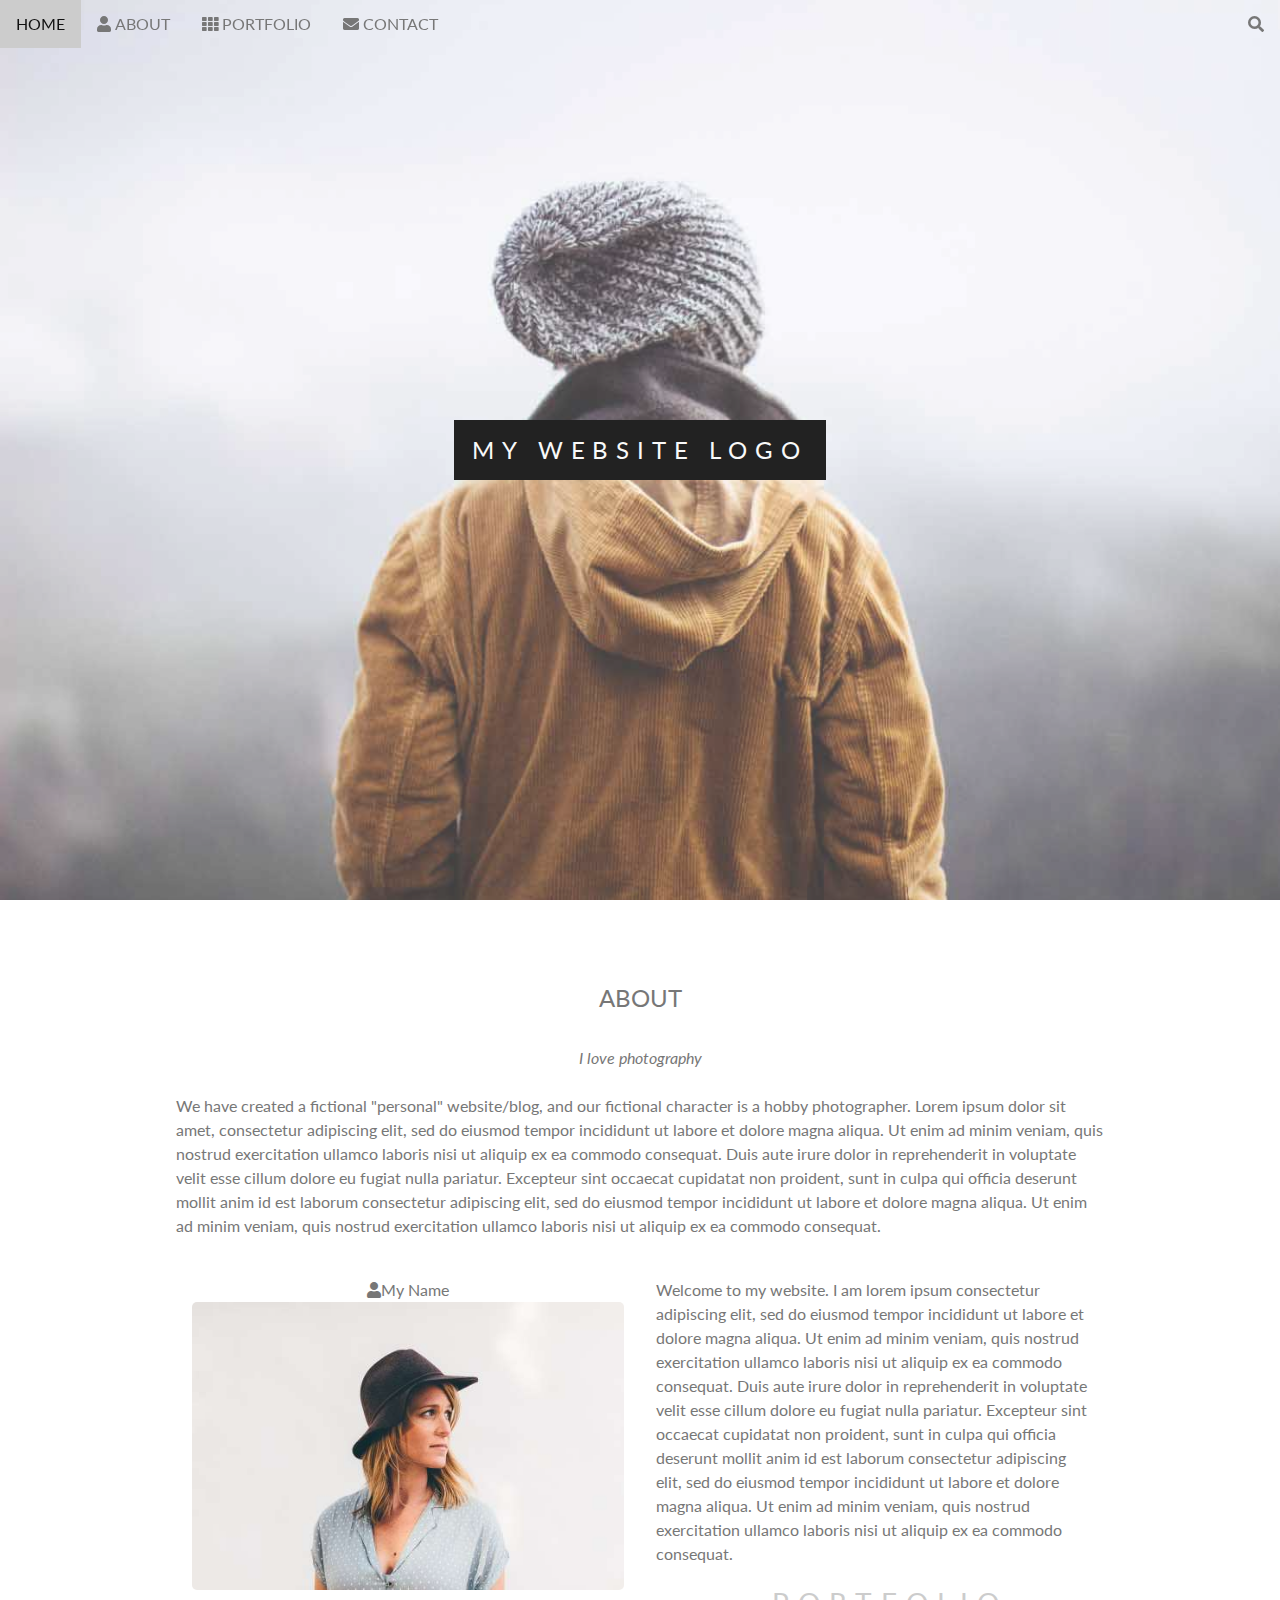
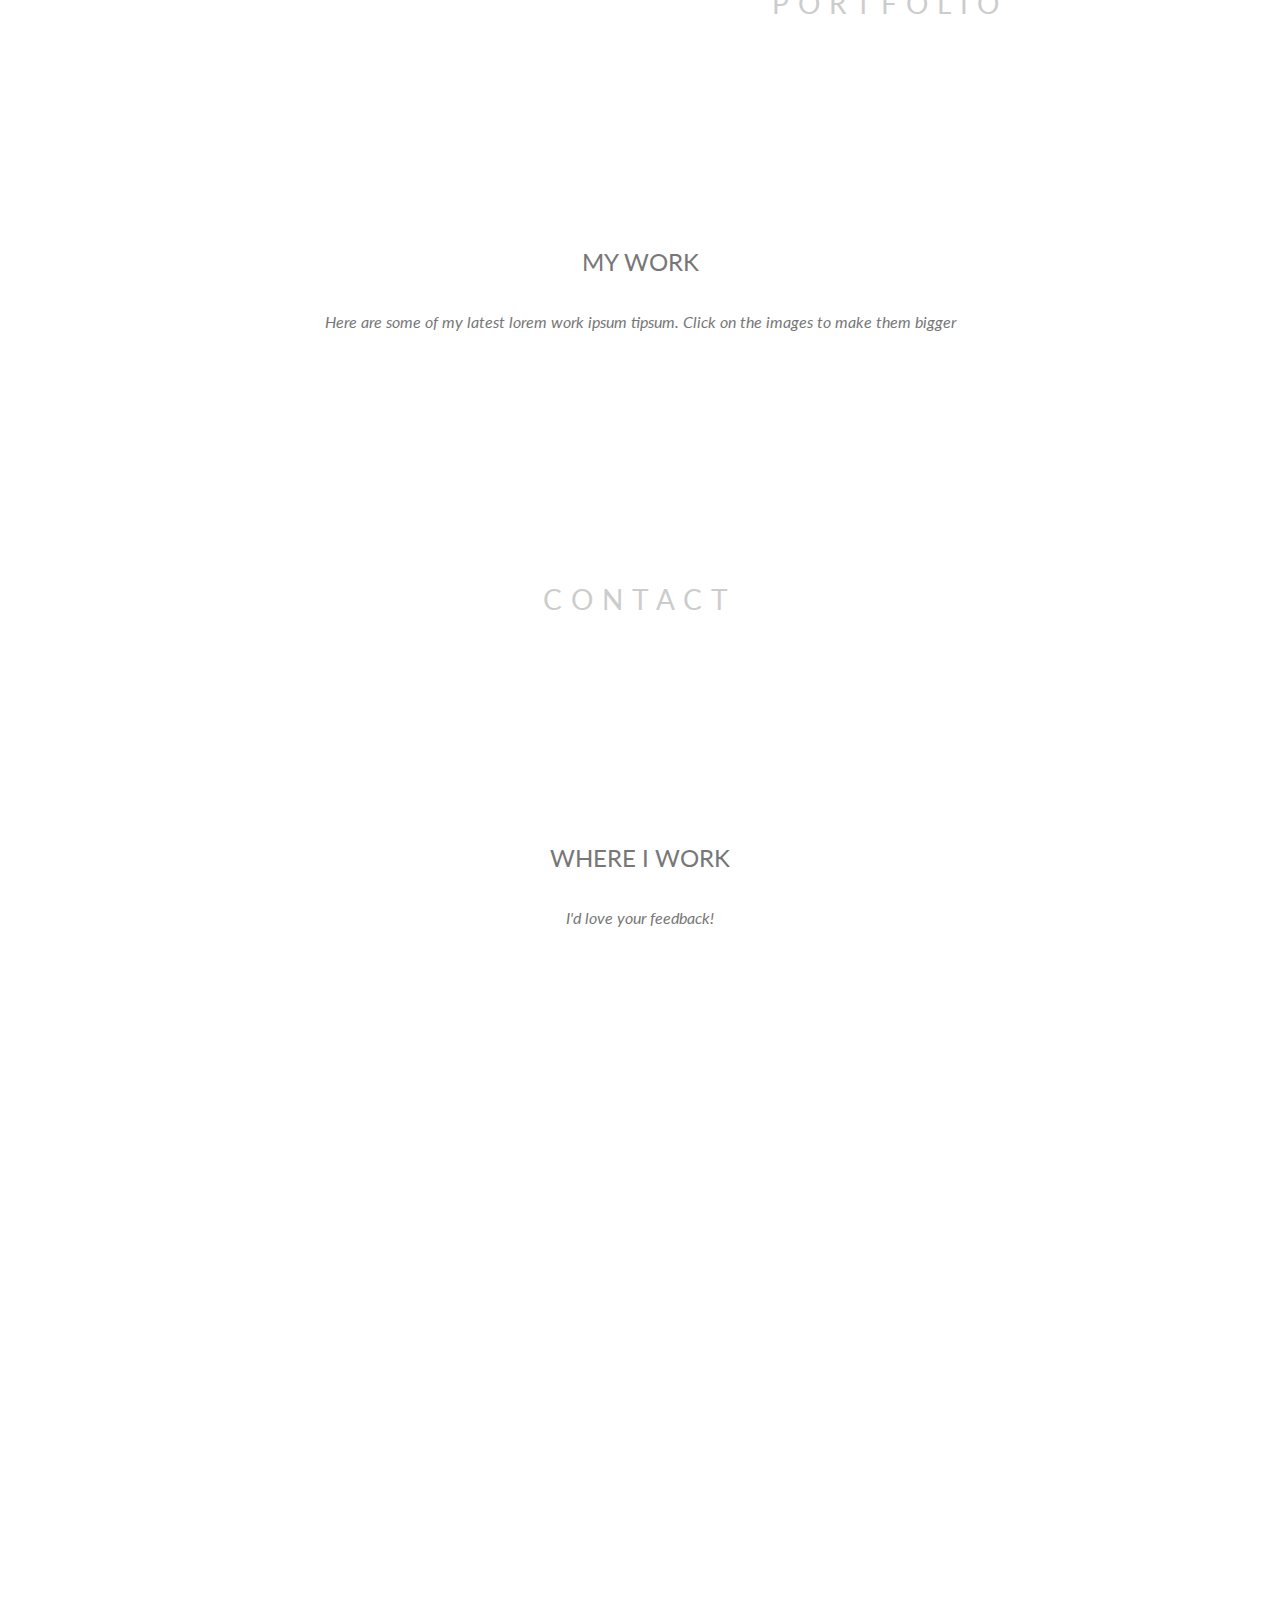
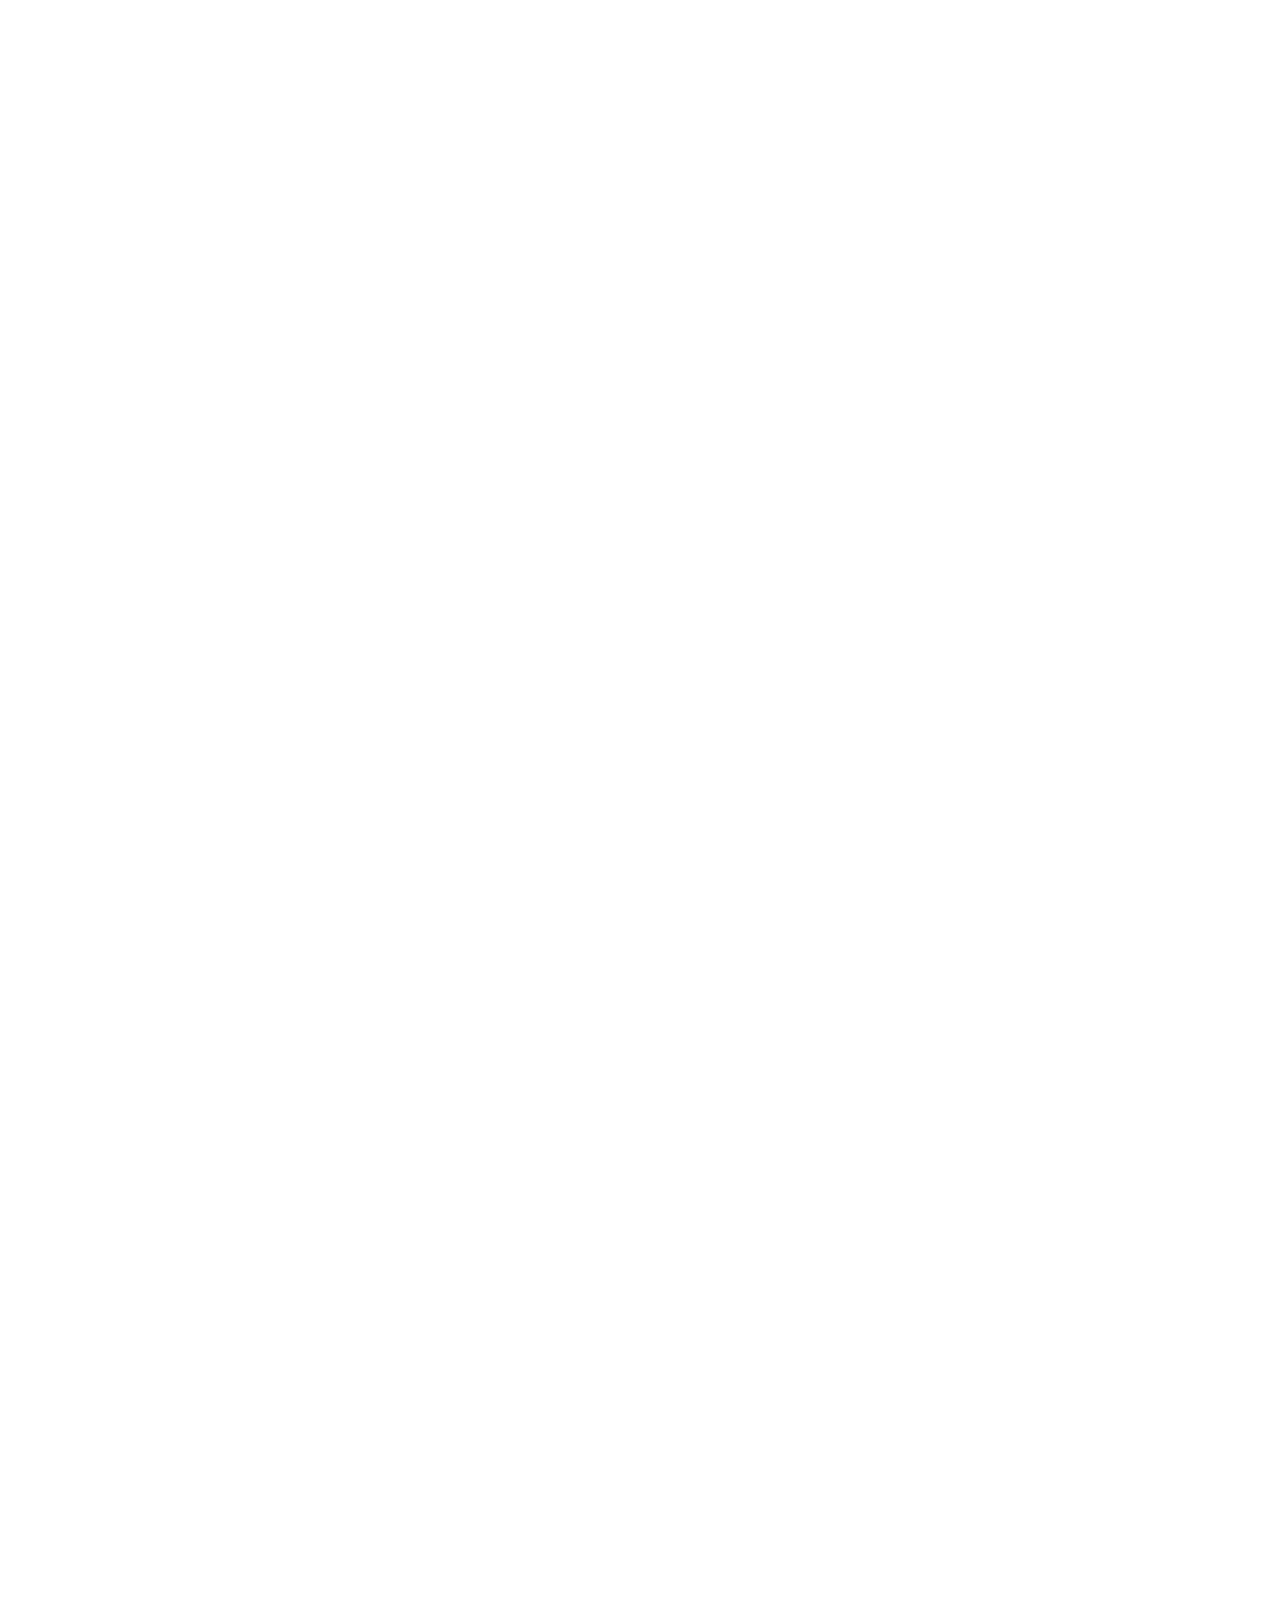
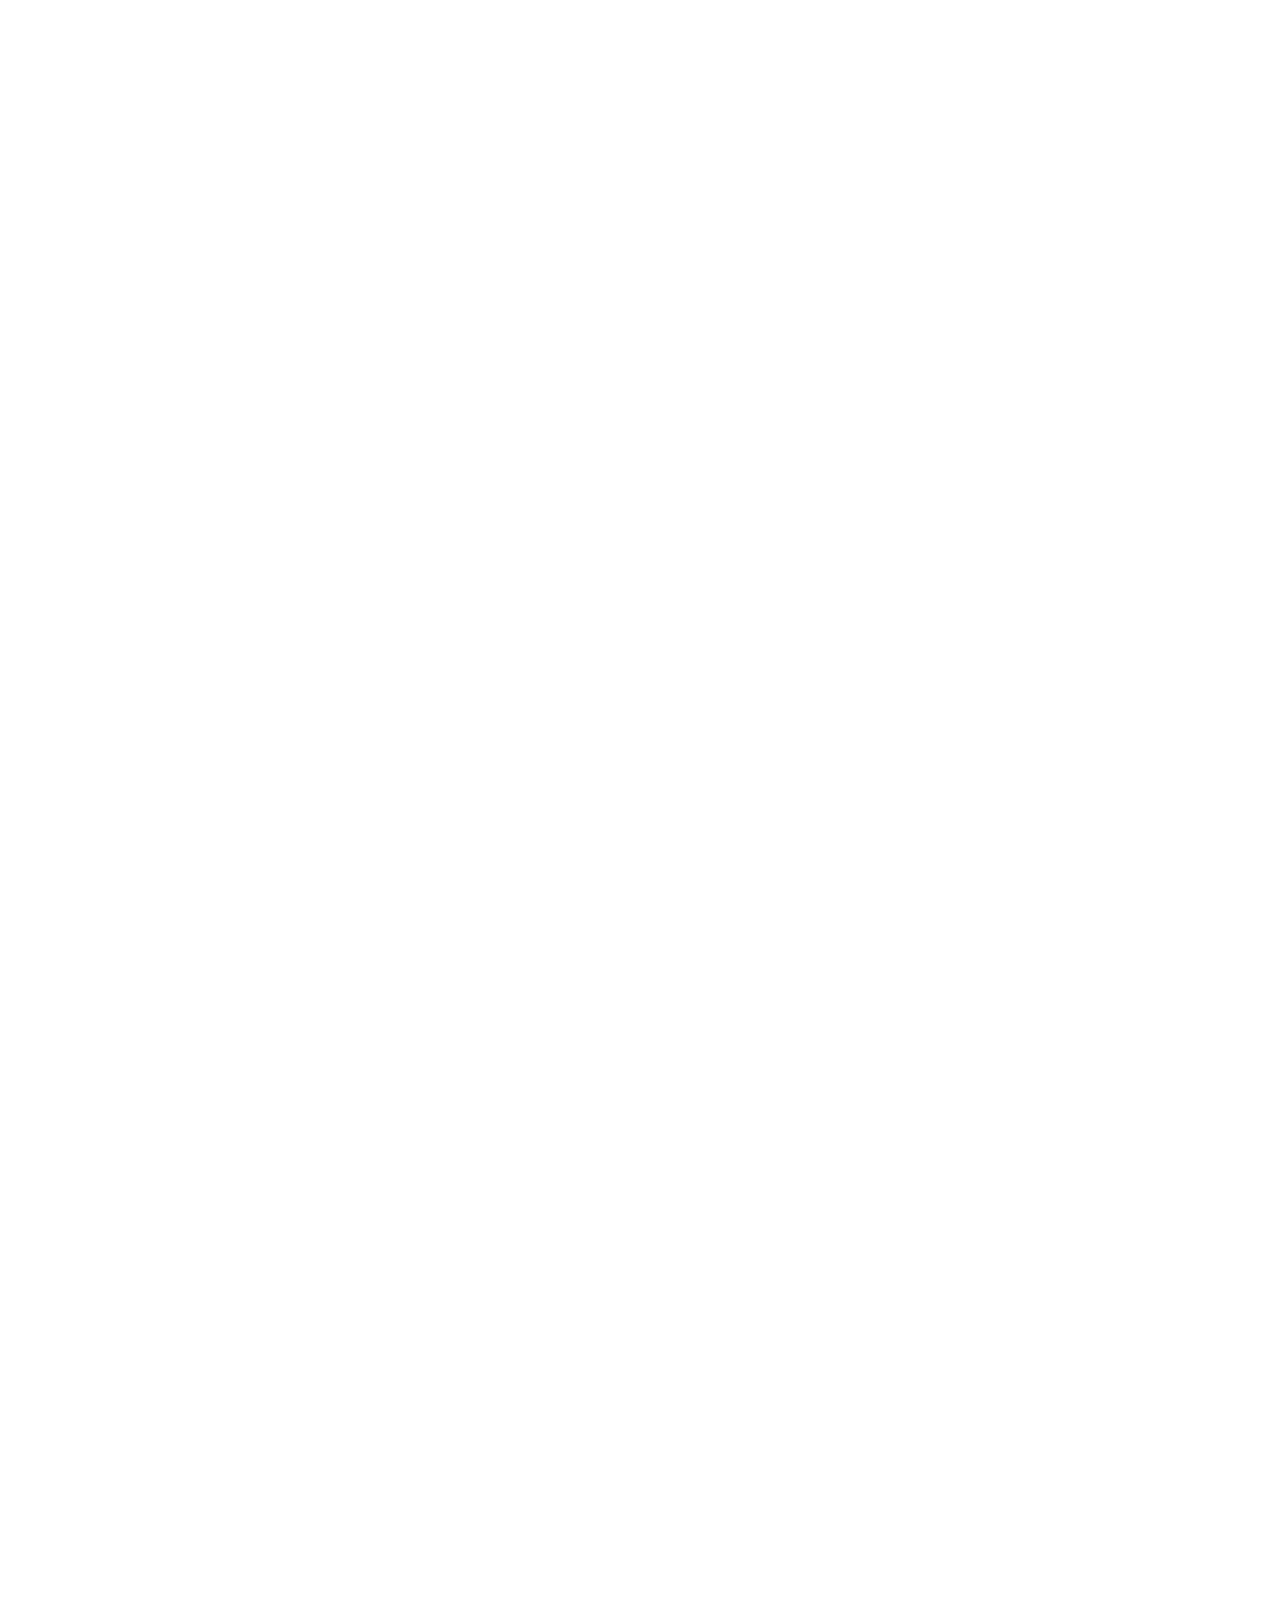
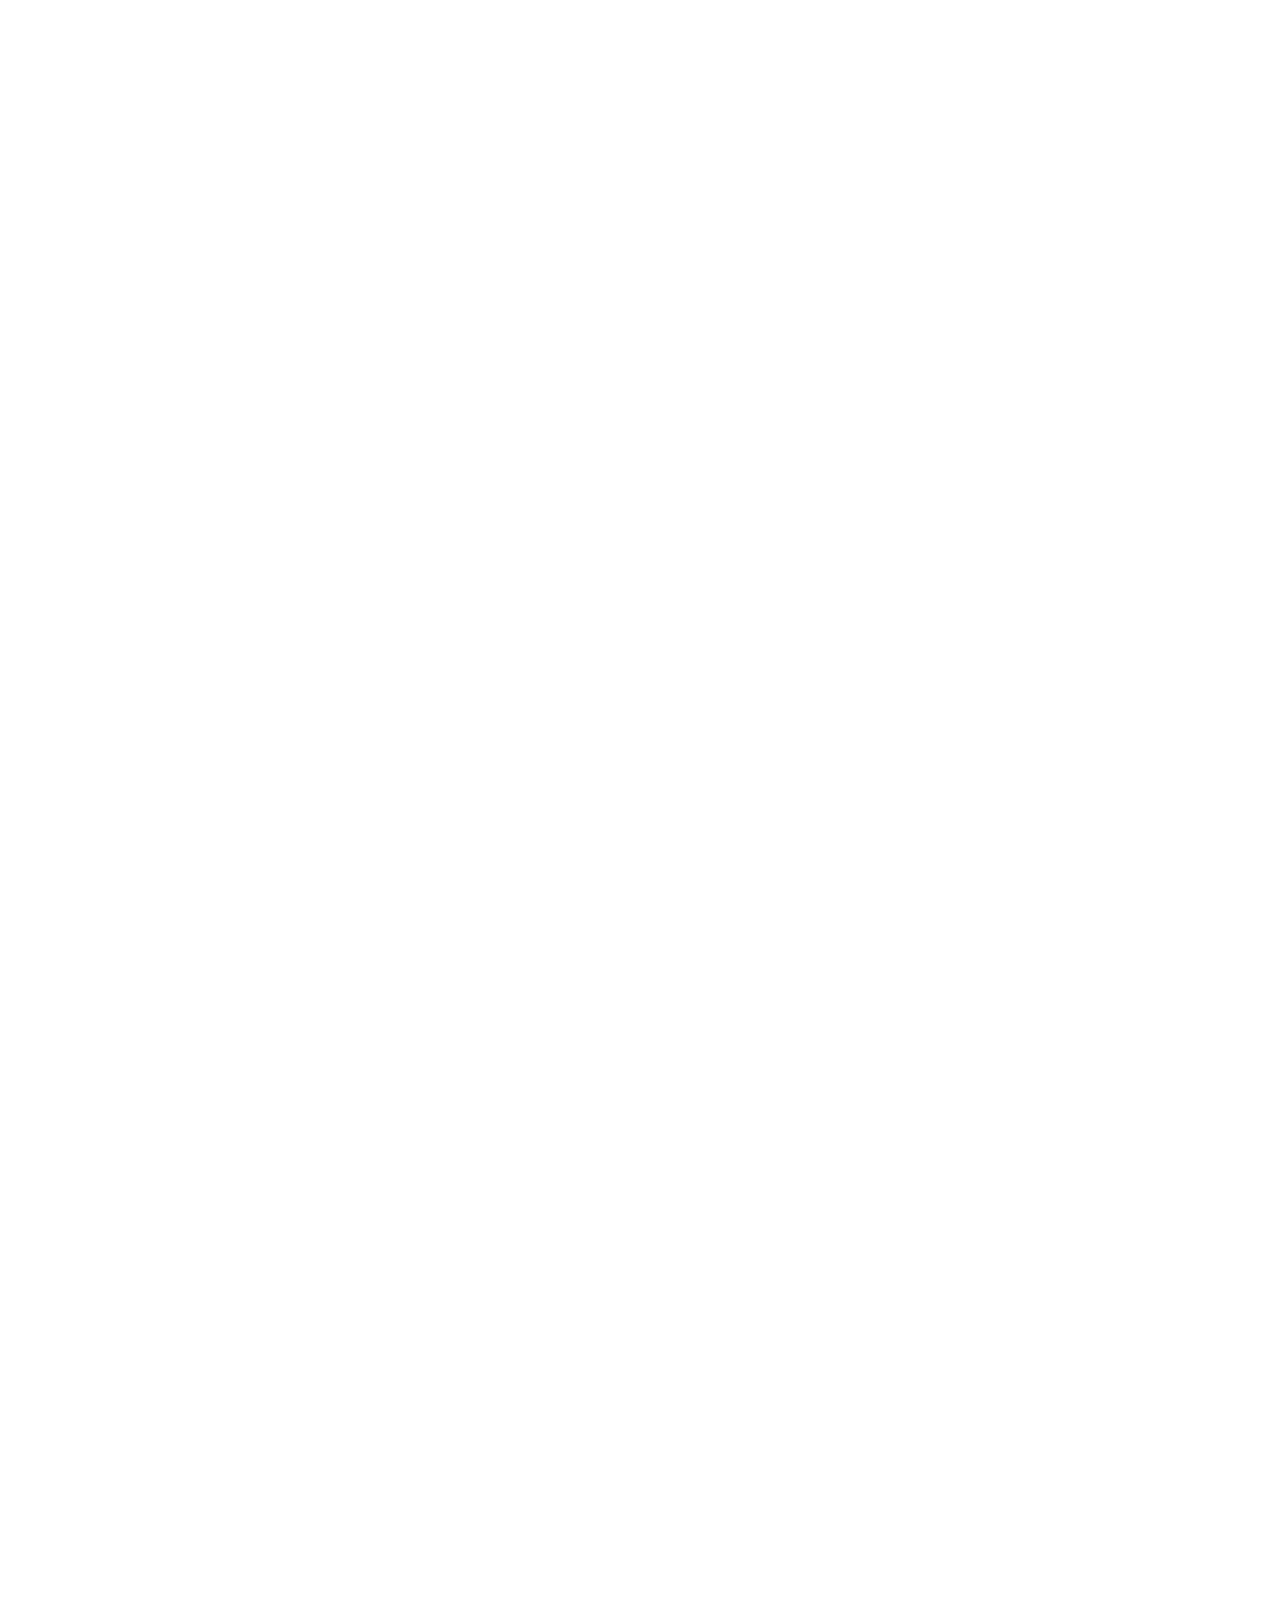
==== html/index.html @ 022f896f "about-wrap" ====
<!DOCTYPE html>
<html lang="ko">
<head>
    <meta charset="UTF-8">
    <meta http-equiv="X-UA-Compatible" content="IE=edge">
    <meta name="viewport" content="width=device-width, initial-scale=1.0">
    <title>Parallax</title>
    <link rel="stylesheet" href="../css/all.min.css">
    <link rel="stylesheet" href="../css/base.css">
    <link rel="stylesheet" href="../css/index.css">
    <script src="../js/jquery-3.6.0.min.js"></script>
</head>
<body>
    <!--  header-wrppaer  -->
    <header class="header-wrapper clearfix">
        <ul class="navi-wrap">
            <li class="navi"><a href="#">HOME</a></i></li>
            <li class="navi"><a href="#about"><i class="fa fa-user"></i>ABOUT</a></li>
            <li class="navi"><a href="#pf"><i class="fa fa-th"></i>PORTFOLIO</a></li>
            <li class="navi"><a href="#contact"><i class="fa fa-envelope"></i>CONTACT</a></li>
        </ul>
        <i class="search fa fa-search"></i>
        <i class="mb-bars fa fa-bars"></i>

    </header>

    <ul class="mb-navi-wrapper">
        <li class="mb-navi"><a href="#">HOME</a></i></li>
        <li class="mb-navi"><a href="#about"><i class="fa fa-user"></i>ABOUT</a></li>
        <li class="mb-navi"><a href="#pf"><i class="fa fa-th"></i>PORTFOLIO</a></li>
        <li class="mb-navi"><a href="#contact"><i class="fa fa-envelope"></i>CONTACT</a></li>
    </ul>
    <!--  header-wrppaer//  -->


    <!--  main-wrppaer  -->
    
    <section class="main-wrapper">
        <div class="main-wrap">
            <h1 class="logo">MY
                <span>WEBSITE</span>
                LOGO</h1>
        </div>
    </section>
    <!--  main-wrppaer//  -->


    <!--  about-wrppaer  -->
    <section class="about-wrapper wrapper">
       <h2 class="title">ABOUT</h2>
       <h3 class="title">I love photography</h3>
       <p class="content">
           We have created a fictional "personal" website/blog, and our fictional character is a hobby photographer. Lorem ipsum dolor sit amet, consectetur adipiscing elit, sed do eiusmod tempor incididunt ut labore et dolore magna aliqua. Ut enim ad minim veniam, quis nostrud exercitation ullamco laboris nisi ut aliquip ex ea commodo consequat. Duis aute irure dolor in reprehenderit in voluptate velit esse cillum dolore eu fugiat nulla pariatur. Excepteur sint occaecat cupidatat non proident, sunt in culpa qui officia deserunt mollit anim id est laborum consectetur adipiscing elit, sed do eiusmod tempor incididunt ut labore et dolore magna aliqua. Ut enim ad minim veniam, quis nostrud exercitation ullamco laboris nisi ut aliquip ex ea commodo consequat.
        </p>
        <div class="about-wrap">
          <div class="photo-wrap">
             <h4><i class="fa fa-user name"></i>My Name</h4>
             <div class="photo">
                 <img src="../img/avatar_hat.jpg" alt="me" class="img">
                </div>
          </div>
          <div class="content-wrap">
            Welcome to my website. I am lorem ipsum consectetur adipiscing elit, sed do eiusmod tempor incididunt ut labore et dolore magna aliqua. Ut enim ad minim veniam, quis nostrud exercitation ullamco laboris nisi ut aliquip ex ea commodo consequat. Duis aute irure dolor in reprehenderit in voluptate velit esse cillum dolore eu fugiat nulla pariatur. Excepteur sint occaecat cupidatat non proident, sunt in culpa qui officia deserunt mollit anim id est laborum consectetur adipiscing elit, sed do eiusmod tempor incididunt ut labore et dolore magna aliqua. Ut enim ad minim veniam, quis nostrud exercitation ullamco laboris nisi ut aliquip ex ea commodo consequat.
          </div>
        </div>

    </section>
    <!--  about-wrppaer//  -->


    <!--  client-bar  -->
    <aside class="client-bar"></aside>
    <!--  client-bar//  -->


    <!--  pf-bar  -->
    <aside class="pf-bar title-bar">
        PORTFOLIO
    </aside>
    <!--  pf-bar//  -->

   
    <!--  pf-wrppaer  -->
    <section class="pf-wrapper wrapper">
        <h2 class="title">MY WORK</h2>
       <h3 class="title">Here are some of my latest lorem work ipsum tipsum.
        Click on the images to make them bigger</h3>
    </section>
    <!--  pf-wrppaer//  -->


     <!--  contact-bar  -->
     <aside class="contact-bar title-bar">
         CONTACT
     </aside>
     <!--  contact-bar//  -->


    <!--  contact-wrppaer  -->
    <section class="contact-wrapper wrapper">
        <h2 class="title">WHERE I WORK</h2>
       <h3 class="title">I'd love your feedback!</h3>
    </section>
    <!--  contact-wrppaer//  -->


    <!--  footer-wrppaer  -->
    <footer class="footer-wrapper"></footer>
    <!--  footer-wrppaer//  -->


    <!--  header-wrppaer  -->
    <!--  header-wrppaer!  -->
    <!--  header-wrppaer  -->
    <!--  header-wrppaer!  -->
    <!--  header-wrppaer  -->
    <!--  header-wrppaer!  -->
    <script src="../js/index.js"></script>
</body>
</html>
---- css/base.css ----
/******************** Reset.css ***********************/
html, body {line-height: 1;}

html, body, div, span, applet, object, iframe,
h1, h2, h3, h4, h5, h6, p, blockquote, pre,
a, abbr, acronym, address, big, cite, code,
del, dfn, em, img, ins, kbd, q, s, samp,
small, strike, strong, sub, sup, tt, var,
b, u, i, center,
dl, dt, dd, ol, ul, li,
fieldset, form, label, legend,
table, caption, tbody, tfoot, thead, tr, th, td,
article, aside, canvas, details, embed, 
figure, figcaption, footer, header, hgroup, 
menu, nav, output, ruby, section, summary,
time, mark, audio, video, input, select {
	margin: 0;
	padding: 0;
	border: 0;
	font-size: 100%;
	font: inherit;
	line-height: inherit;
	vertical-align: baseline;
	box-sizing: border-box;
}
/* HTML5 display-role reset for older browsers */
article, aside, details, figcaption, figure, 
footer, header, hgroup, menu, nav, section {
	display: block;
}
body {
	line-height: 1;
}
ol, ul {
	list-style: none;
}
blockquote, q {
	quotes: none;
}
blockquote:before, blockquote:after,
q:before, q:after {
	content: '';
	content: none;
}
table {
	border-collapse: collapse;
	border-spacing: 0;
}
a, label {display: inline-block;}
a:link, a:visited, a:hover, a:active {color: inherit; text-decoration: none;}
img {vertical-align: bottom;}
input, button {border-radius: 0; outline: none; border: none; font-size: inherit; background-color: transparent; cursor: pointer; padding: 0; line-height: inherit;}

/******************** Base ***********************/
.clearfix::after {display: block; content: ""; clear: both;}
.img {width: 100%;}
.imgx {max-width: 100%;}
.fa {line-height: 1;}

.swiper-button-prev, 
.swiper-button-next, 
.swiper-pagination * {outline: none; cursor: pointer;}
---- css/index.css ----
@import url('https://fonts.googleapis.com/css2?family=Lato:wght@300;400;700&display=swap');
/* font-family: 'Lato', sans-serif; */
/**************************    common    ****************************/
html, body{
    font-family: 'Lato',sans-serif;
    height: 8000px;
    line-height: 1.5;
    color: #777;
}
.wrapper{
    max-width: 960px;
    margin: auto;
}
section.wrapper{
    padding: 5em 1em;
}
section.wrapper > .title{
    color: #777;
    text-align: center;
    margin-bottom: 1.5em;
}
section.wrapper > h2.title{
    font-size: 1.5em;
    margin-bottom: 1.25em;
}
section.wrapper > h3.title{
    font-style: italic;
    line-height: 1.5;
}
section > p.content{
    margin-bottom: 1.5em;
}
aside.title-bar{
    font-size: 1.75em;
    letter-spacing: 0.325em;
    text-align: center;
    color: #ccc;
    padding:5em;
    background-position: center;
    background-repeat: no-repeat;
    background-size: cover;
    background-attachment: fixed;
}
aside.pf-bar{
    background-image: url(../img/parallax2.jpg);
}
aside.contact-bar{
    background-image: url(../img/parallax3.jpg);
}
/*********************       header-wrapper    **********************/
.header-wrapper{
    color: #777;
    position: fixed;
    width: 100%;
    line-height: 1;
    z-index: 9;
}
.header-wrapper > .navi-wrap{
    float: left;
}
.header-wrapper > .navi-wrap > .navi{
    float: left;
}
.header-wrapper > .navi-wrap > .navi:hover{
    background-color: #ccc;
    color: #111;
}
.header-wrapper > .navi-wrap > .navi >a{
    padding: 1em;
}
.header-wrapper > .navi-wrap > .navi > a >.fa{
    margin-right:.25em;
}
.header-wrapper > .search{
    float: right;
    padding: 1em;
    cursor: pointer;
}
.header-wrapper > .search:hover{
    background-color: #f44336;
    color: #f9f9f9;
}
.header-wrapper > .mb-bars{
    float: right;
    display: none;
    padding: 1em;
    cursor: pointer;
}
.header-wrapper > .mb-bars:hover{
    background-color: #111;
    color: #f9f9f9;
}
.header-wrapper.active{
    color:#111;
    background-color: #fff;
    box-shadow: 0 0 8px rgba(0,0,0,0.5);
    transition: transform .5s;
    transition-timing-function: linear;
}
.mb-navi-wrapper{
    position: fixed;
    display: none;
    width: 100%;
    background-color: #fff;
}
.mb-navi-wrapper > .mb-navi{
    padding: 1em;
}
.mb-navi-wrapper > .mb-navi:hover{
    background-color: #eee;
}


/*********************       main-wrapper    ************************/
.main-wrapper{
    display: table;
    width: 100%;
    height: 100vh;
    background: url("../img/parallax1.jpg") no-repeat center / cover;
    background-attachment: fixed;
}
.main-wrapper > .main-wrap{
    display: table-cell;
    text-align: center;
    vertical-align: middle;
    width: 100%;
    height: 100%;
    background-color: rgba(255, 255, 255, 0.25);
}
.main-wrapper > .main-wrap > .logo{
    display: inline-block;
    background-color: #222;
    color: #f9f9f9;
    padding: .5em .75em;
    font-size: 1.5em;
    letter-spacing: .325em;

}


/*********************       about-wrapper    ***********************/
.about-wrap{}
.about-wrap > div{
    width: 50%;
    float: left;
    padding:1em;
}
.about-wrap > .photo-wrap{
    text-align: center;
}
.about-wrap > .photo-wrap > .name{
    margin-bottom: 2em;
}
.about-wrap > .photo-wrap > .photo{
    border-radius: 5px;
    overflow: hidden;
}
.about-wrap > .content-wrap{}


/*********************       pf-wrapper    **************************/


/*********************       contact-wrapper    *********************/


/*********************       footer-wrapper    **********************/




/*********************       reponsive    **********************/

@media(max-width:1400px){}


@media(max-width:1200px){}


@media(max-width:992px){}


@media(max-width:768px){
    .header-wrapper > .navi-wrap > .navi:not(:first-child){
        display: none;
    }
    .header-wrapper > .search{
        display: none;
    }

    .header-wrapper > .mb-bars{
        display: block;
    }
    .mb-navi-wrapper.active{
        display: block;
    }
 

@media(max-width:576px){
    .main-wrapper > .main-wrap > .logo > span{
        display: none;
    
    }
}
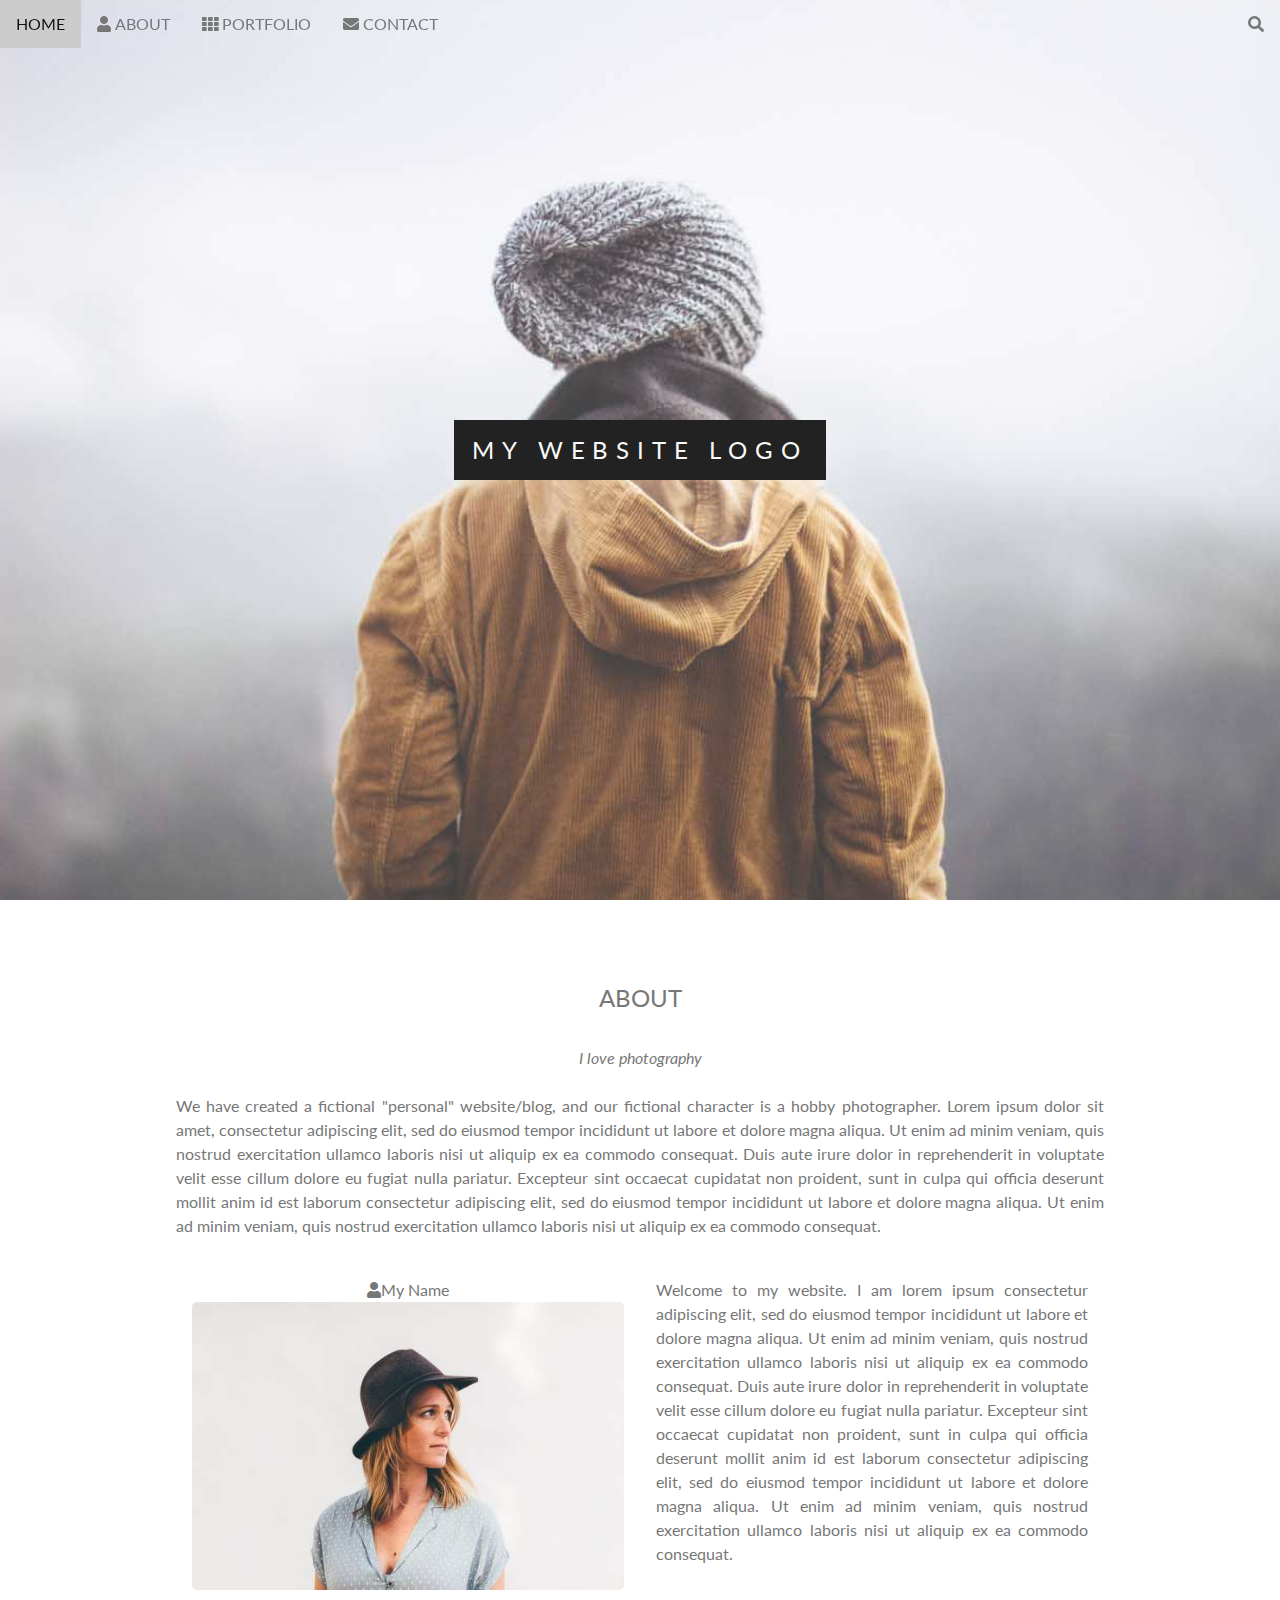
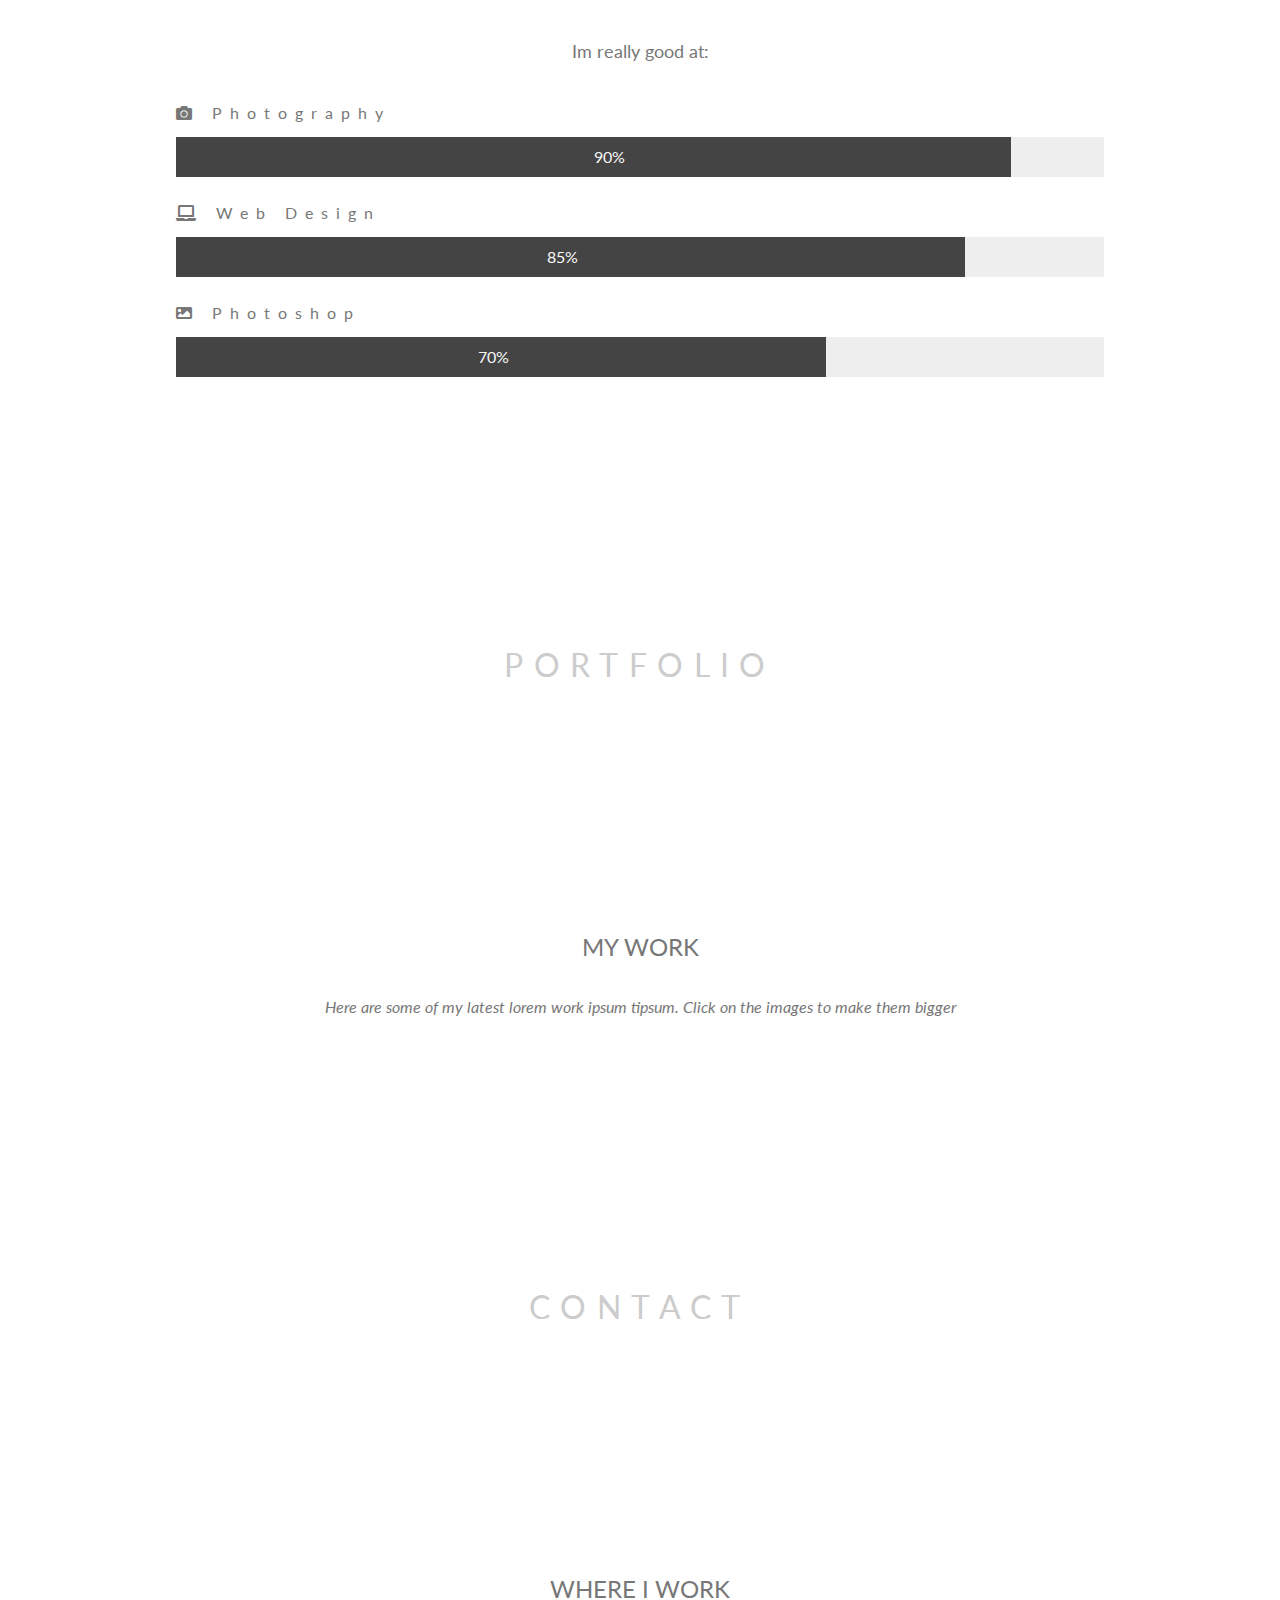
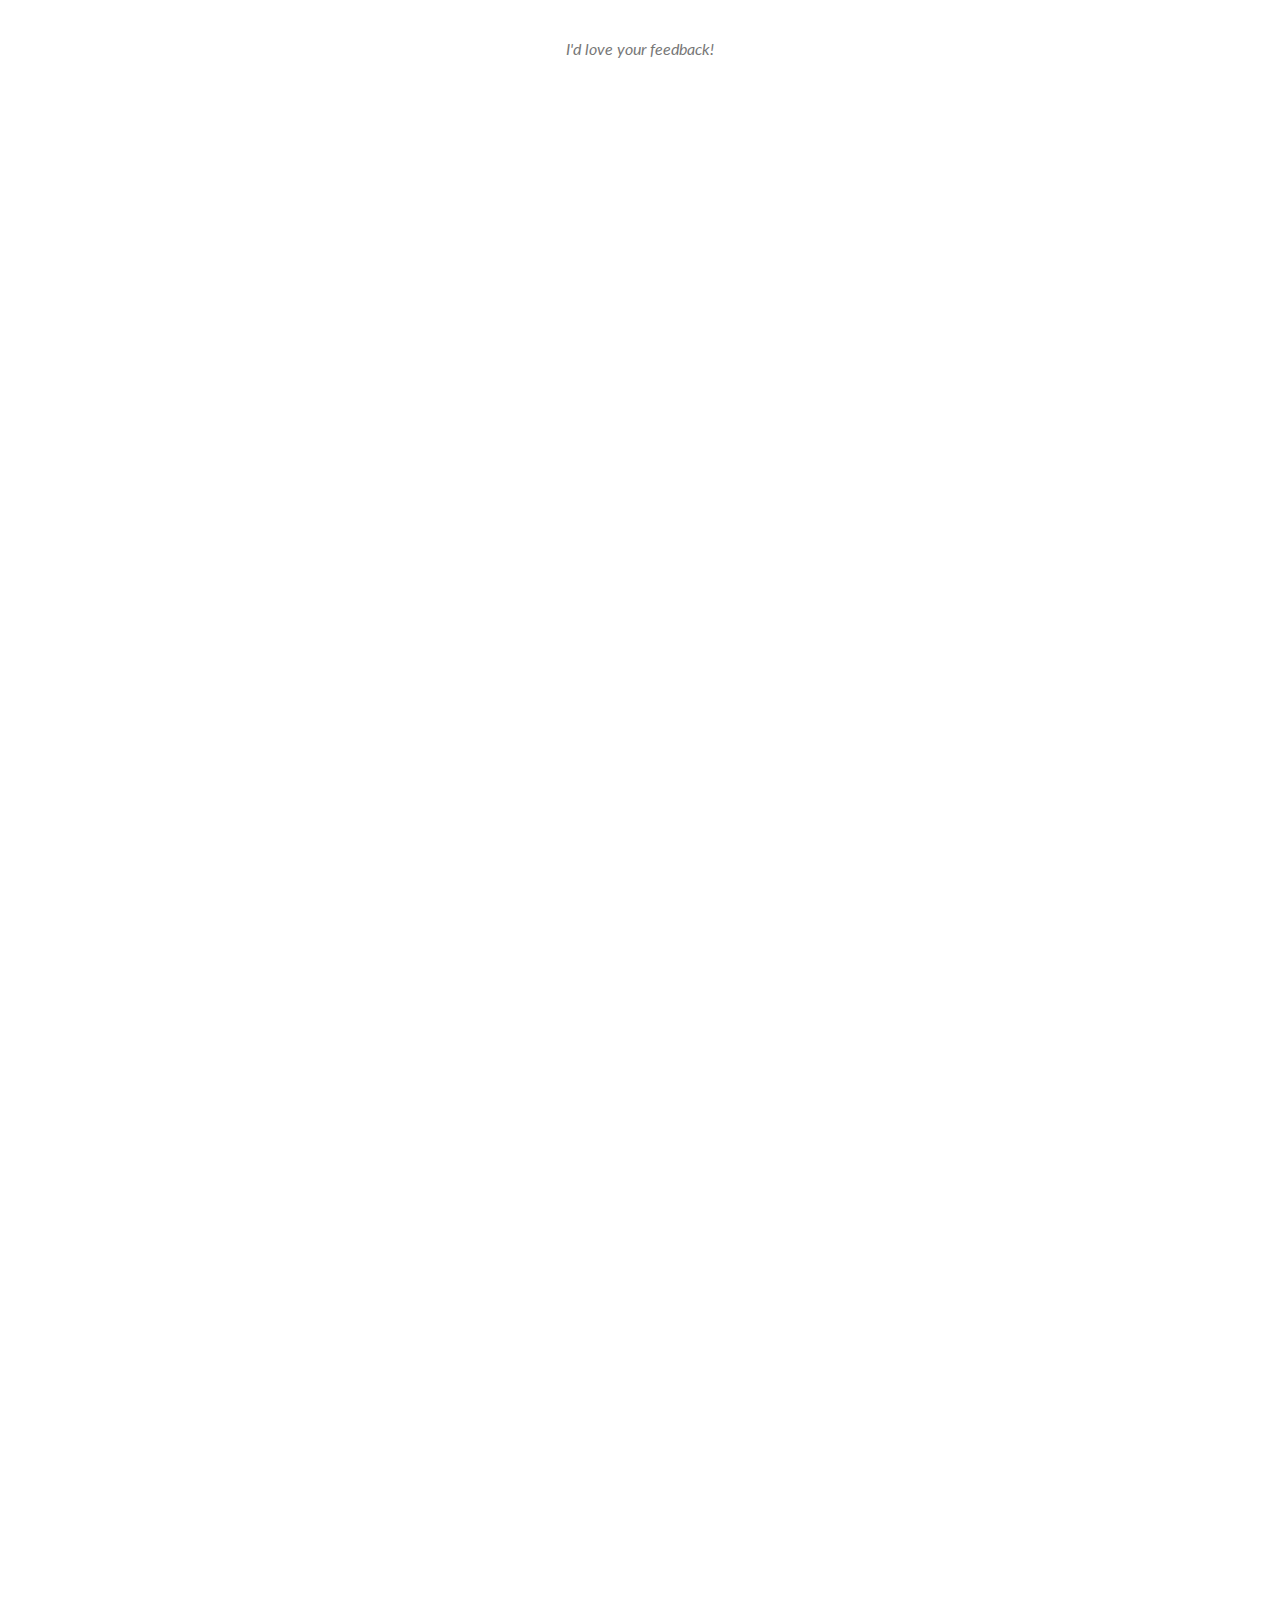
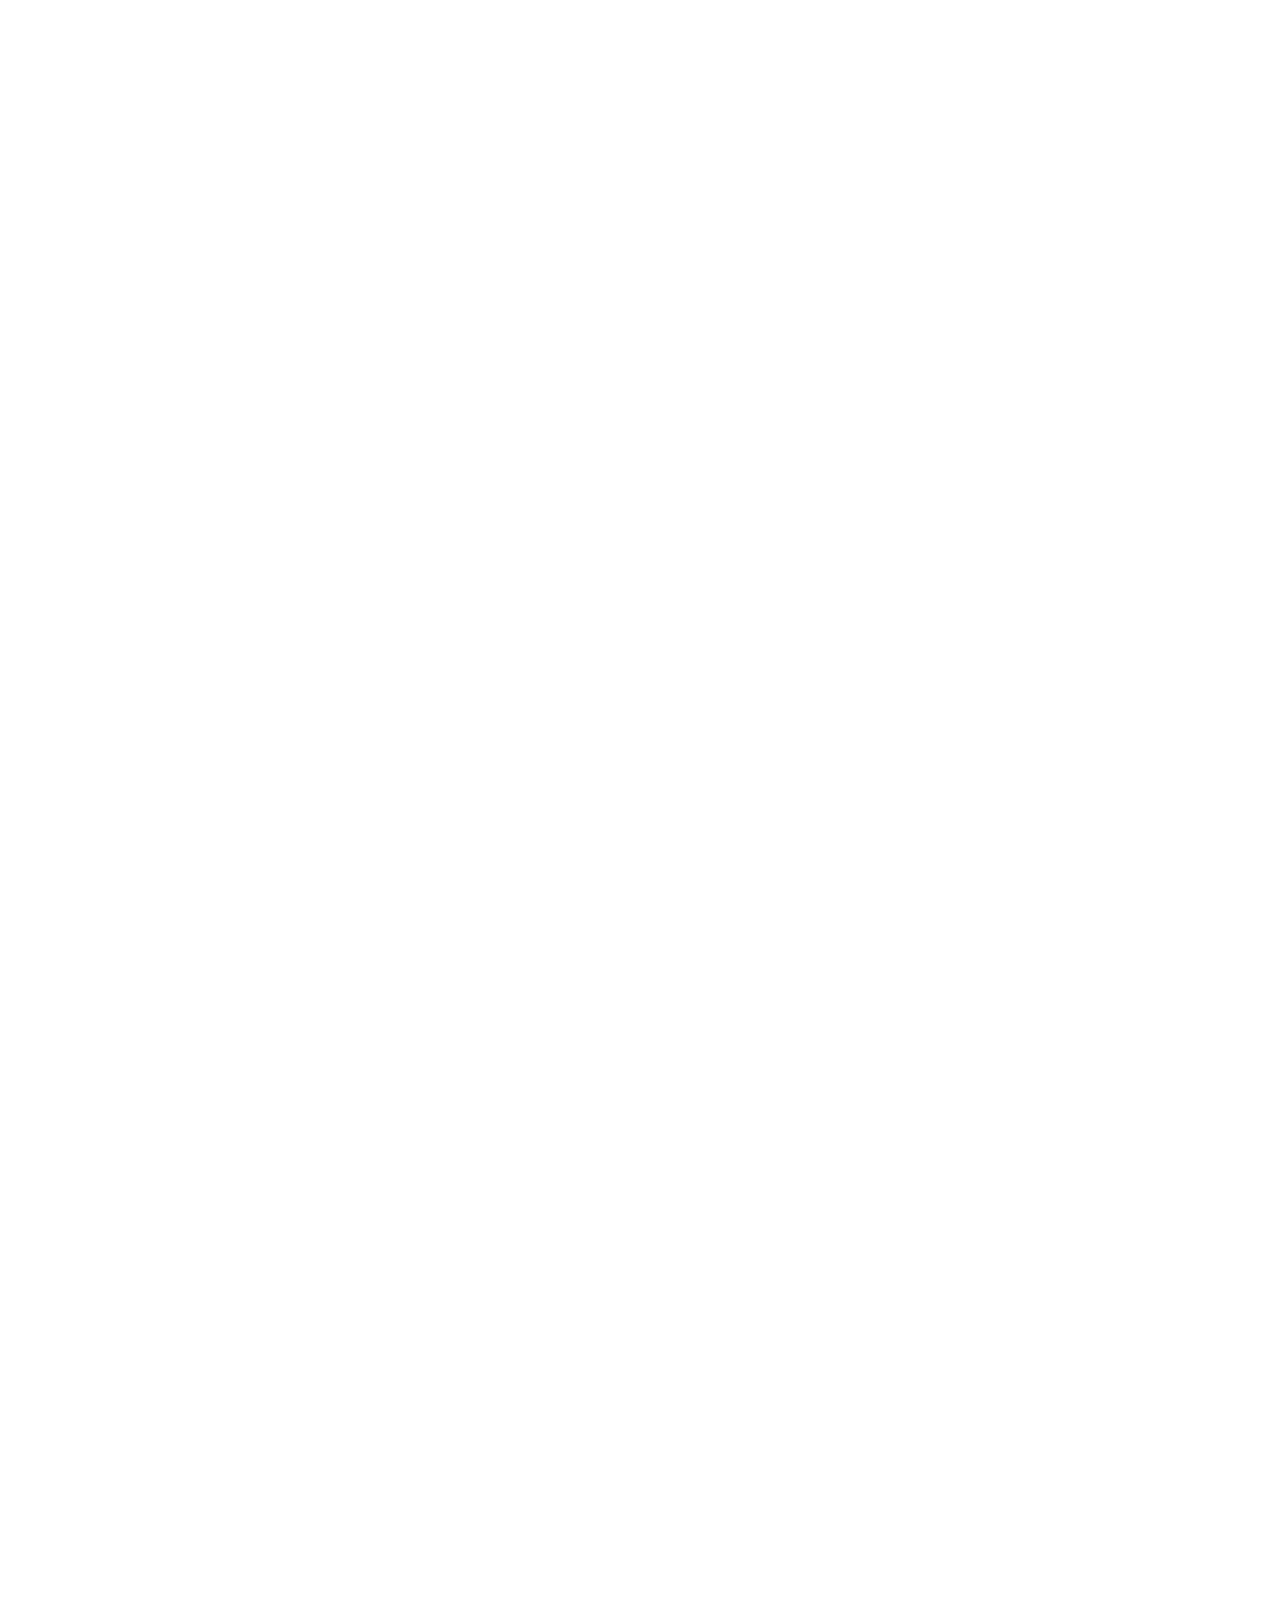
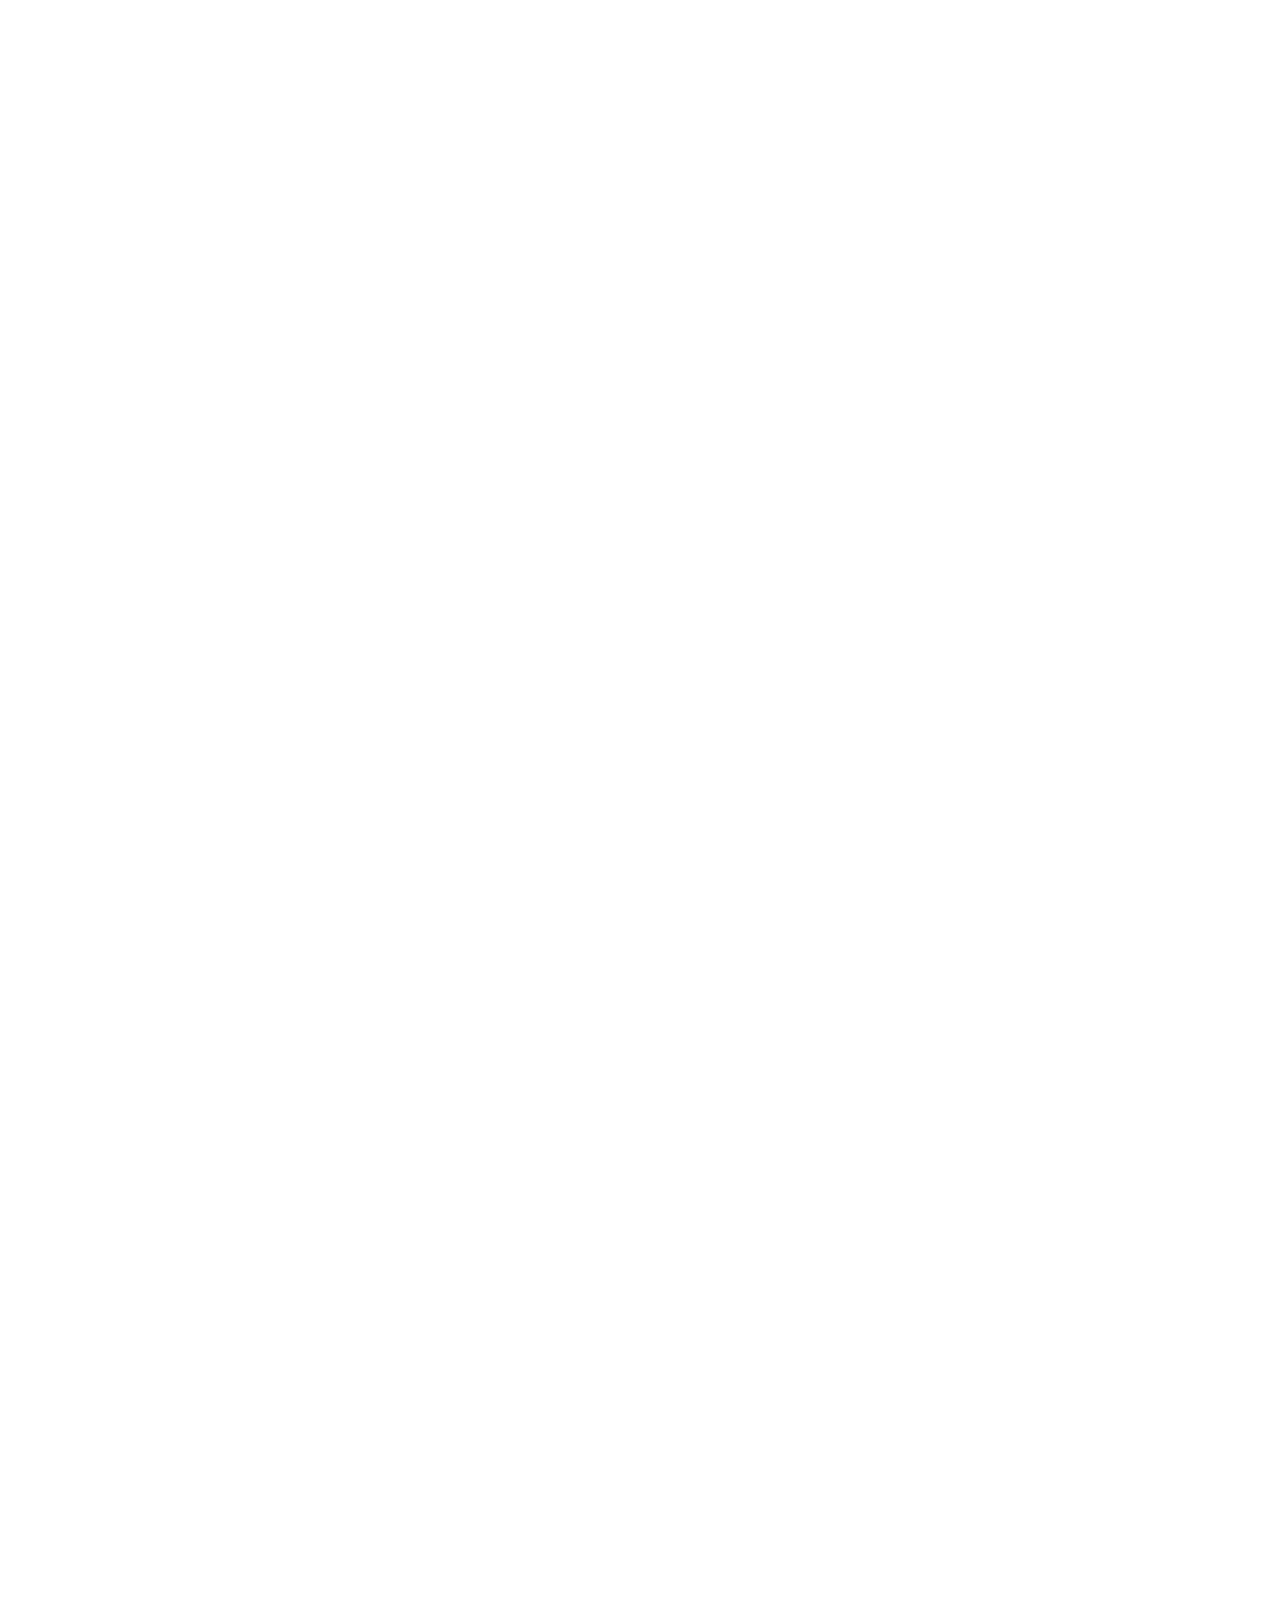
==== commit 64b469ee: "abour-wrapper finished" ====
--- a/html/index.html
+++ b/html/index.html
@@ -52,7 +52,7 @@
        <p class="content">
            We have created a fictional "personal" website/blog, and our fictional character is a hobby photographer. Lorem ipsum dolor sit amet, consectetur adipiscing elit, sed do eiusmod tempor incididunt ut labore et dolore magna aliqua. Ut enim ad minim veniam, quis nostrud exercitation ullamco laboris nisi ut aliquip ex ea commodo consequat. Duis aute irure dolor in reprehenderit in voluptate velit esse cillum dolore eu fugiat nulla pariatur. Excepteur sint occaecat cupidatat non proident, sunt in culpa qui officia deserunt mollit anim id est laborum consectetur adipiscing elit, sed do eiusmod tempor incididunt ut labore et dolore magna aliqua. Ut enim ad minim veniam, quis nostrud exercitation ullamco laboris nisi ut aliquip ex ea commodo consequat.
         </p>
-        <div class="about-wrap">
+        <div class="about-wrap clearfix">
           <div class="photo-wrap">
              <h4><i class="fa fa-user name"></i>My Name</h4>
              <div class="photo">
@@ -63,9 +63,40 @@
             Welcome to my website. I am lorem ipsum consectetur adipiscing elit, sed do eiusmod tempor incididunt ut labore et dolore magna aliqua. Ut enim ad minim veniam, quis nostrud exercitation ullamco laboris nisi ut aliquip ex ea commodo consequat. Duis aute irure dolor in reprehenderit in voluptate velit esse cillum dolore eu fugiat nulla pariatur. Excepteur sint occaecat cupidatat non proident, sunt in culpa qui officia deserunt mollit anim id est laborum consectetur adipiscing elit, sed do eiusmod tempor incididunt ut labore et dolore magna aliqua. Ut enim ad minim veniam, quis nostrud exercitation ullamco laboris nisi ut aliquip ex ea commodo consequat.
           </div>
         </div>
+        <div class="skill-wrapper">
+            <h4 class="title">Im really good at:</h4>
+            <ul class="skill-wrap">
+                <li class="skill">
+                    <h5 class="title">
+                        <i class="fa fa-camera"></i> 
+                        Photography</h5>
+                    <div class="bar-wrap">
+                        <div class="bar"><span>90%</span></div>
+                    </div>
+                </li>
+                <li class="skill">
+                    <h5 class="title"> 
+                        <i class="fa fa-laptop"></i> 
+                        Web Design
+                    </h5>
+                    <div class="bar-wrap">
+                        <div class="bar"><span>85%</span></div>
+                    </div>
+                </li>
+                <li class="skill">
+                    <h5 class="title"> 
+                        <i class="fa fa-image"></i> 
+                        Photoshop</h5>
+                    <div class="bar-wrap">
+                        <div class="bar"><span>70%</span></div>
+                    </div>
+                </li>
+            </ul>
+        </div>
 
     </section>
     <!--  about-wrppaer//  -->
+
 
 
     <!--  client-bar  -->
--- a/css/index.css
+++ b/css/index.css
@@ -26,16 +26,17 @@
 section.wrapper > h3.title{
     font-style: italic;
     line-height: 1.5;
+    margin-bottom: 1.5em;
 }
 section > p.content{
     margin-bottom: 1.5em;
 }
 aside.title-bar{
-    font-size: 1.75em;
+    font-size: 2em;
     letter-spacing: 0.325em;
     text-align: center;
     color: #ccc;
-    padding:5em;
+    padding:5em 0;
     background-position: center;
     background-repeat: no-repeat;
     background-size: cover;
@@ -47,6 +48,8 @@
 aside.contact-bar{
     background-image: url(../img/parallax3.jpg);
 }
+
+
 /*********************       header-wrapper    **********************/
 .header-wrapper{
     color: #777;
@@ -139,7 +142,12 @@
 
 
 /*********************       about-wrapper    ***********************/
-.about-wrap{}
+.about-wrapper{
+    text-align: justify;
+}
+.about-wrap{
+    margin-bottom: 2em;
+}
 .about-wrap > div{
     width: 50%;
     float: left;
@@ -155,9 +163,68 @@
     border-radius: 5px;
     overflow: hidden;
 }
-.about-wrap > .content-wrap{}
-
-
+.about-wrap > .photo-wrap > .photo > img{
+    transition: all .5s;
+}
+.about-wrap > .photo-wrap > .photo:hover > img{
+    transform: scale(1.1);
+}
+.skill-wrapper{}
+.skill-wrapper > .title{
+    text-align: center;
+    font-size: 1.125em;
+    margin-bottom: 2em;
+}
+.skill-wrapper > .skill-wrap > .skill {margin-bottom: 1.5em;}
+.skill-wrapper > .skill-wrap > .skill > .title{
+    letter-spacing: .5em;
+    margin-bottom: .75em;
+}
+.skill-wrapper > .skill-wrap > .skill > .bar-wrap{
+    background-color: #eee;
+    position: relative;
+}
+.skill-wrapper > .skill-wrap > .skill > .bar-wrap > .bar{
+    background-color: #444;
+    color: #f9f9f9;
+    text-align: center;
+    padding: 1.25em;
+    animation-duration: 1s; 
+    animation-fill-mode: forwards;
+}
+.skill-wrapper > .skill-wrap > .skill:nth-child(1) > .bar-wrap > .bar{
+    width: 90%;
+}
+.skill-wrapper > .skill-wrap > .skill:nth-child(2) > .bar-wrap > .bar{
+    width: 85%;
+}
+.skill-wrapper > .skill-wrap > .skill:nth-child(3) > .bar-wrap > .bar{
+    width: 70%;
+}
+.skill-wrapper > .skill-wrap > .skill > .bar-wrap > .bar > span {position: absolute; top: 0.5em;}
+.skill-wrapper > .skill-wrap > .skill:nth-child(1) > .bar-wrap > .bar > span {left: 45%;}
+.skill-wrapper > .skill-wrap > .skill:nth-child(2) > .bar-wrap > .bar > span {left: 40%;}
+.skill-wrapper > .skill-wrap > .skill:nth-child(3) > .bar-wrap > .bar > span {left: 32.5%;}
+
+.skill-wrapper > .skill-wrap > .skill:nth-child(1):hover > .bar-wrap > .bar {animation-name: bar1;}
+.skill-wrapper > .skill-wrap > .skill:nth-child(2):hover > .bar-wrap > .bar {animation-name: bar2;}
+.skill-wrapper > .skill-wrap > .skill:nth-child(3):hover > .bar-wrap > .bar {animation-name: bar3;}
+
+
+@keyframes bar1 {
+	from {width: 0;}
+	to {width: 95%;}
+}
+
+@keyframes bar2 {
+	from {width: 0;}
+	to {width: 85%;}
+}
+
+@keyframes bar3 {
+	from {width: 0;}
+	to {width: 70%;}
+}
 /*********************       pf-wrapper    **************************/
 
 
@@ -193,6 +260,9 @@
     }
     .mb-navi-wrapper.active{
         display: block;
+    }
+    .about-wrap > div{
+        width: 100%;
     }
  
 
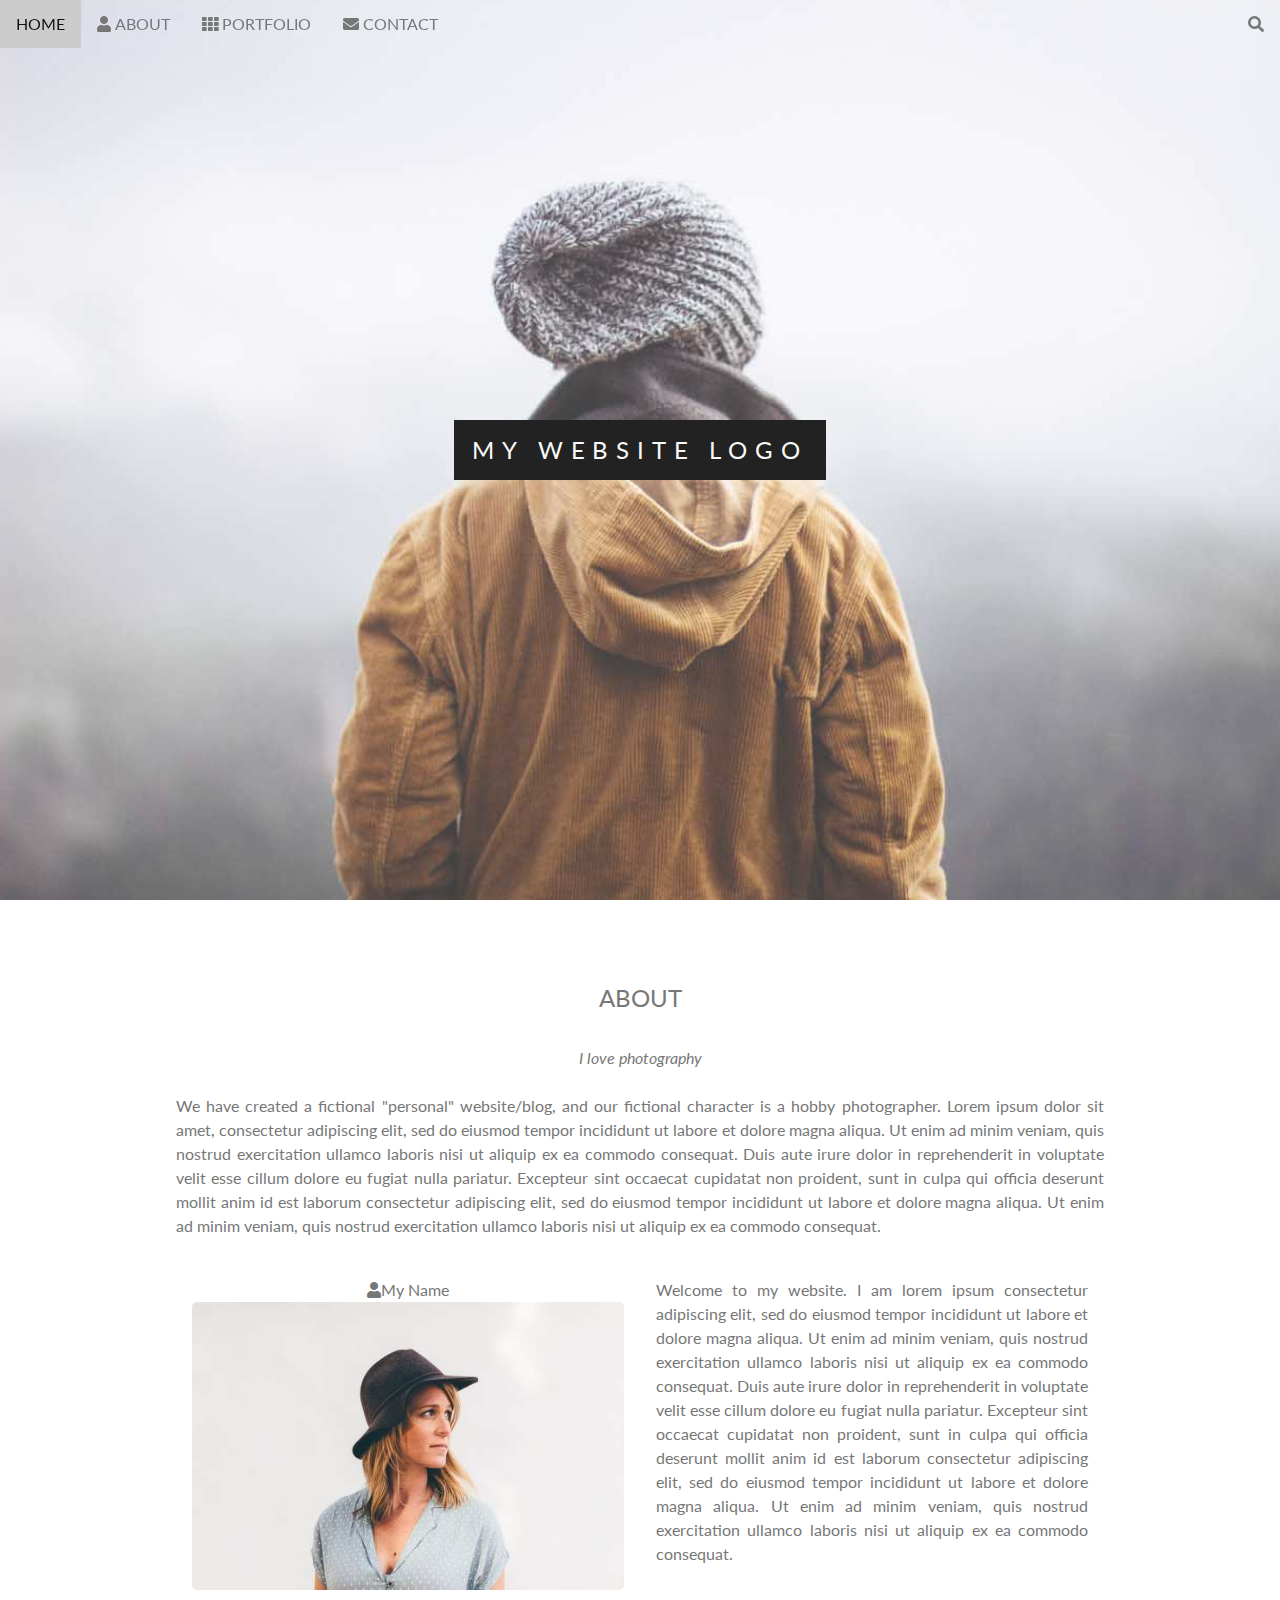
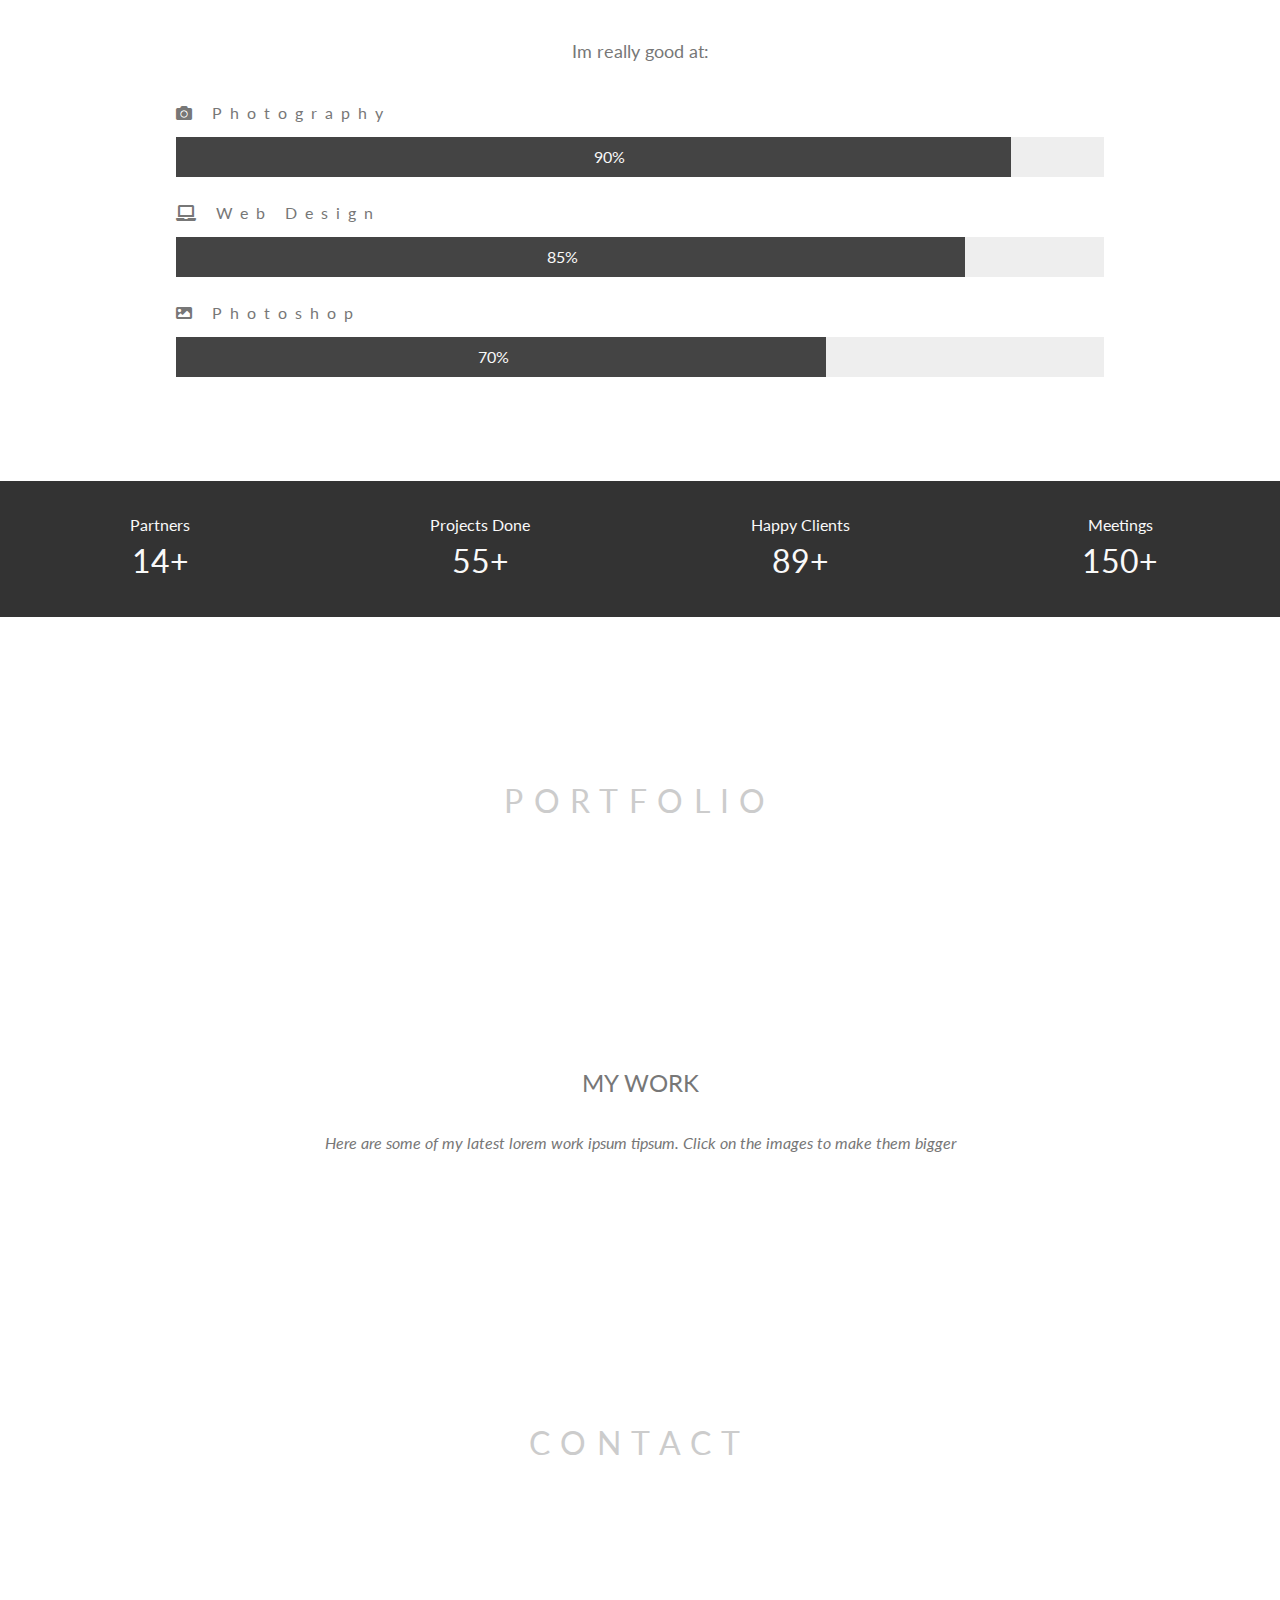
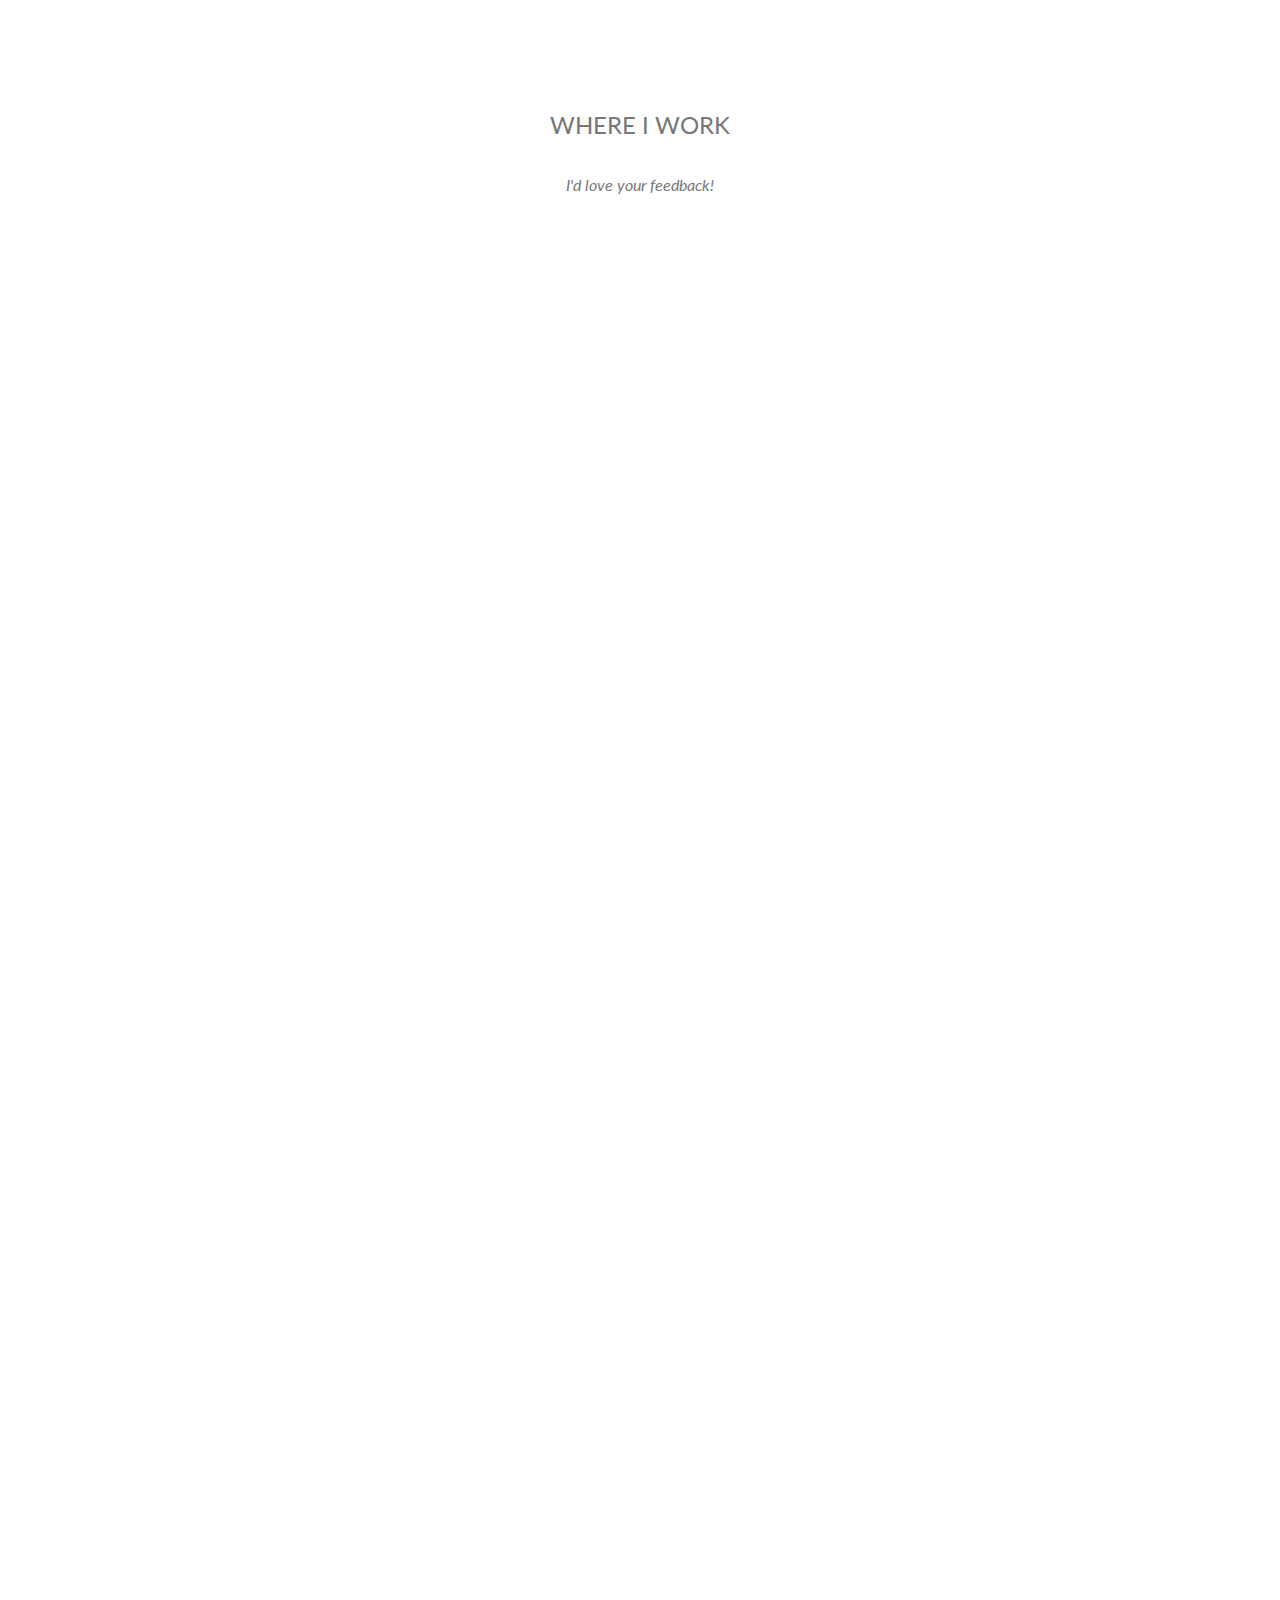
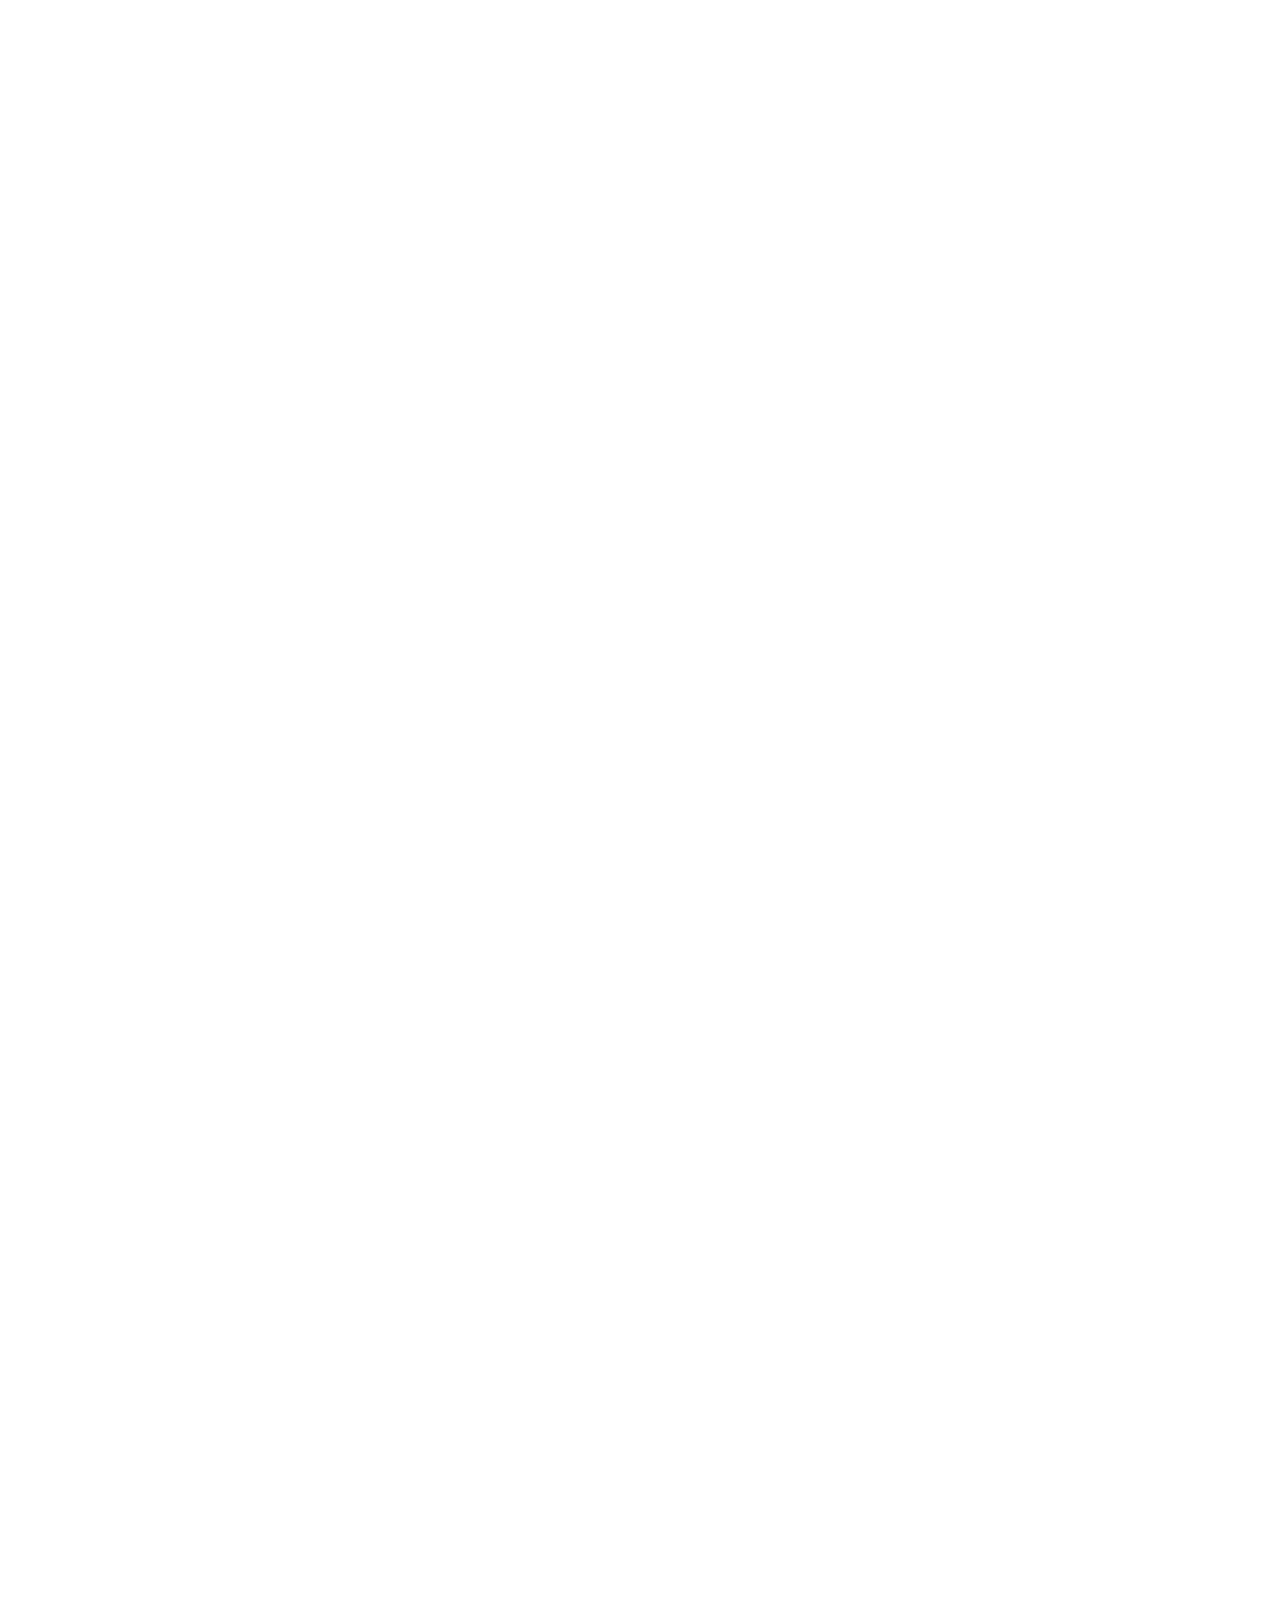
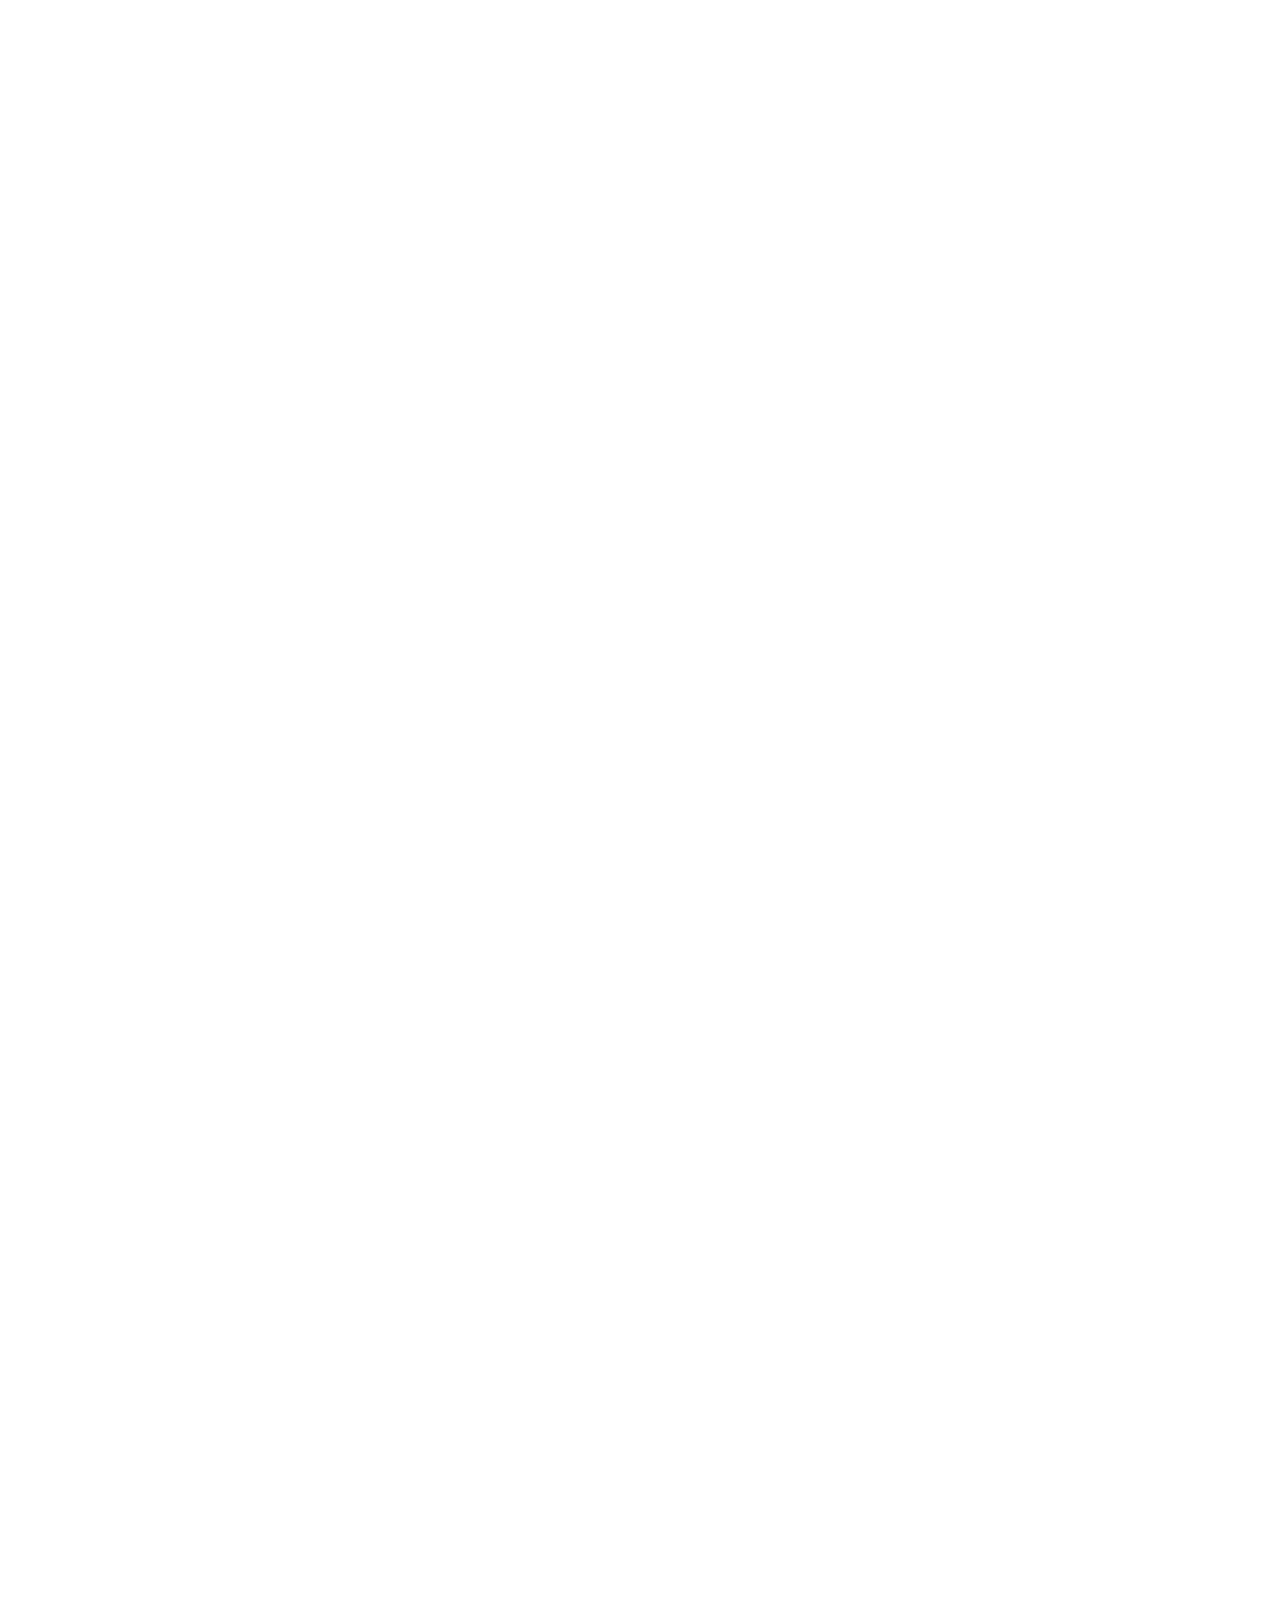
==== commit a8a72316: "client-bar finished" ====
--- a/html/index.html
+++ b/html/index.html
@@ -100,7 +100,26 @@
 
 
     <!--  client-bar  -->
-    <aside class="client-bar"></aside>
+    <aside class="client-bar">
+        <ul class="client-wrap clearfix">
+            <li class="client">
+                <h3 class="title">Partners</h3>
+                <h4 class="count">14+</h4>
+            </li>
+            <li class="client">
+                <h3 class="title">Projects Done</h3>
+                <h4 class="count">55+</h4>
+            </li>
+            <li class="client">
+                <h3 class="title">Happy Clients</h3>
+                <h4 class="count">89+</h4>
+            </li>
+            <li class="client">
+                <h3 class="title">Meetings</h3>
+                <h4 class="count">150+</h4>
+            </li>
+        </ul>
+    </aside>
     <!--  client-bar//  -->
 
 
--- a/css/index.css
+++ b/css/index.css
@@ -225,6 +225,25 @@
 	from {width: 0;}
 	to {width: 70%;}
 }
+/*********************       client-bar    **************************/
+.client-bar{
+    background-color: #333;
+    color: #f9f9f9;
+    text-align: center;
+}
+.client-bar > .client-wrap{
+    width: 100%; 
+    background-color: #333;
+    color: #f9f9f9;
+}
+.client-bar > .client-wrap > .client{
+    width: 25%;
+    padding: 2em;
+    float: left;
+}
+.client-bar > .client-wrap > .client > h4.count{
+    font-size: 2em;
+}
 /*********************       pf-wrapper    **************************/
 
 
@@ -263,6 +282,10 @@
     }
     .about-wrap > div{
         width: 100%;
+    }
+    .client-bar > .client-wrap > .client{
+        width: 100%;
+        border-bottom: 1px solid #444;
     }
  
 
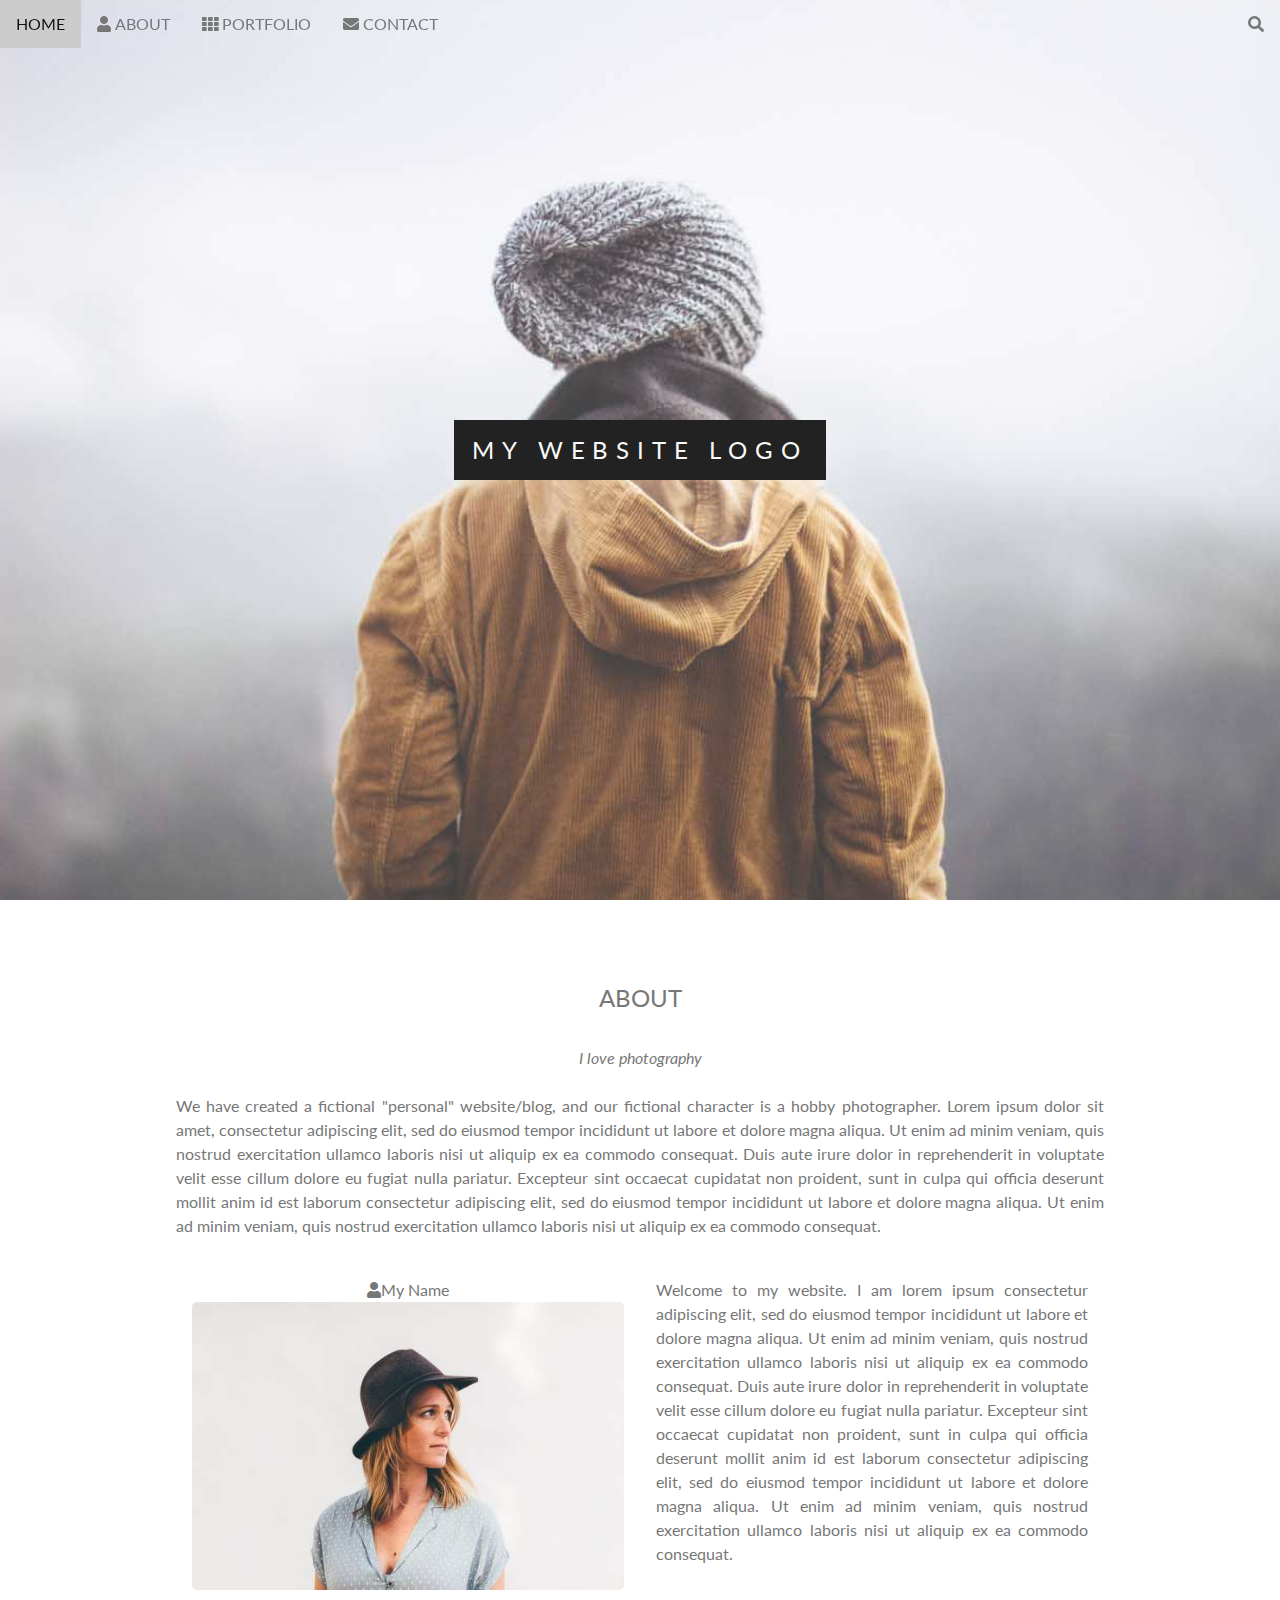
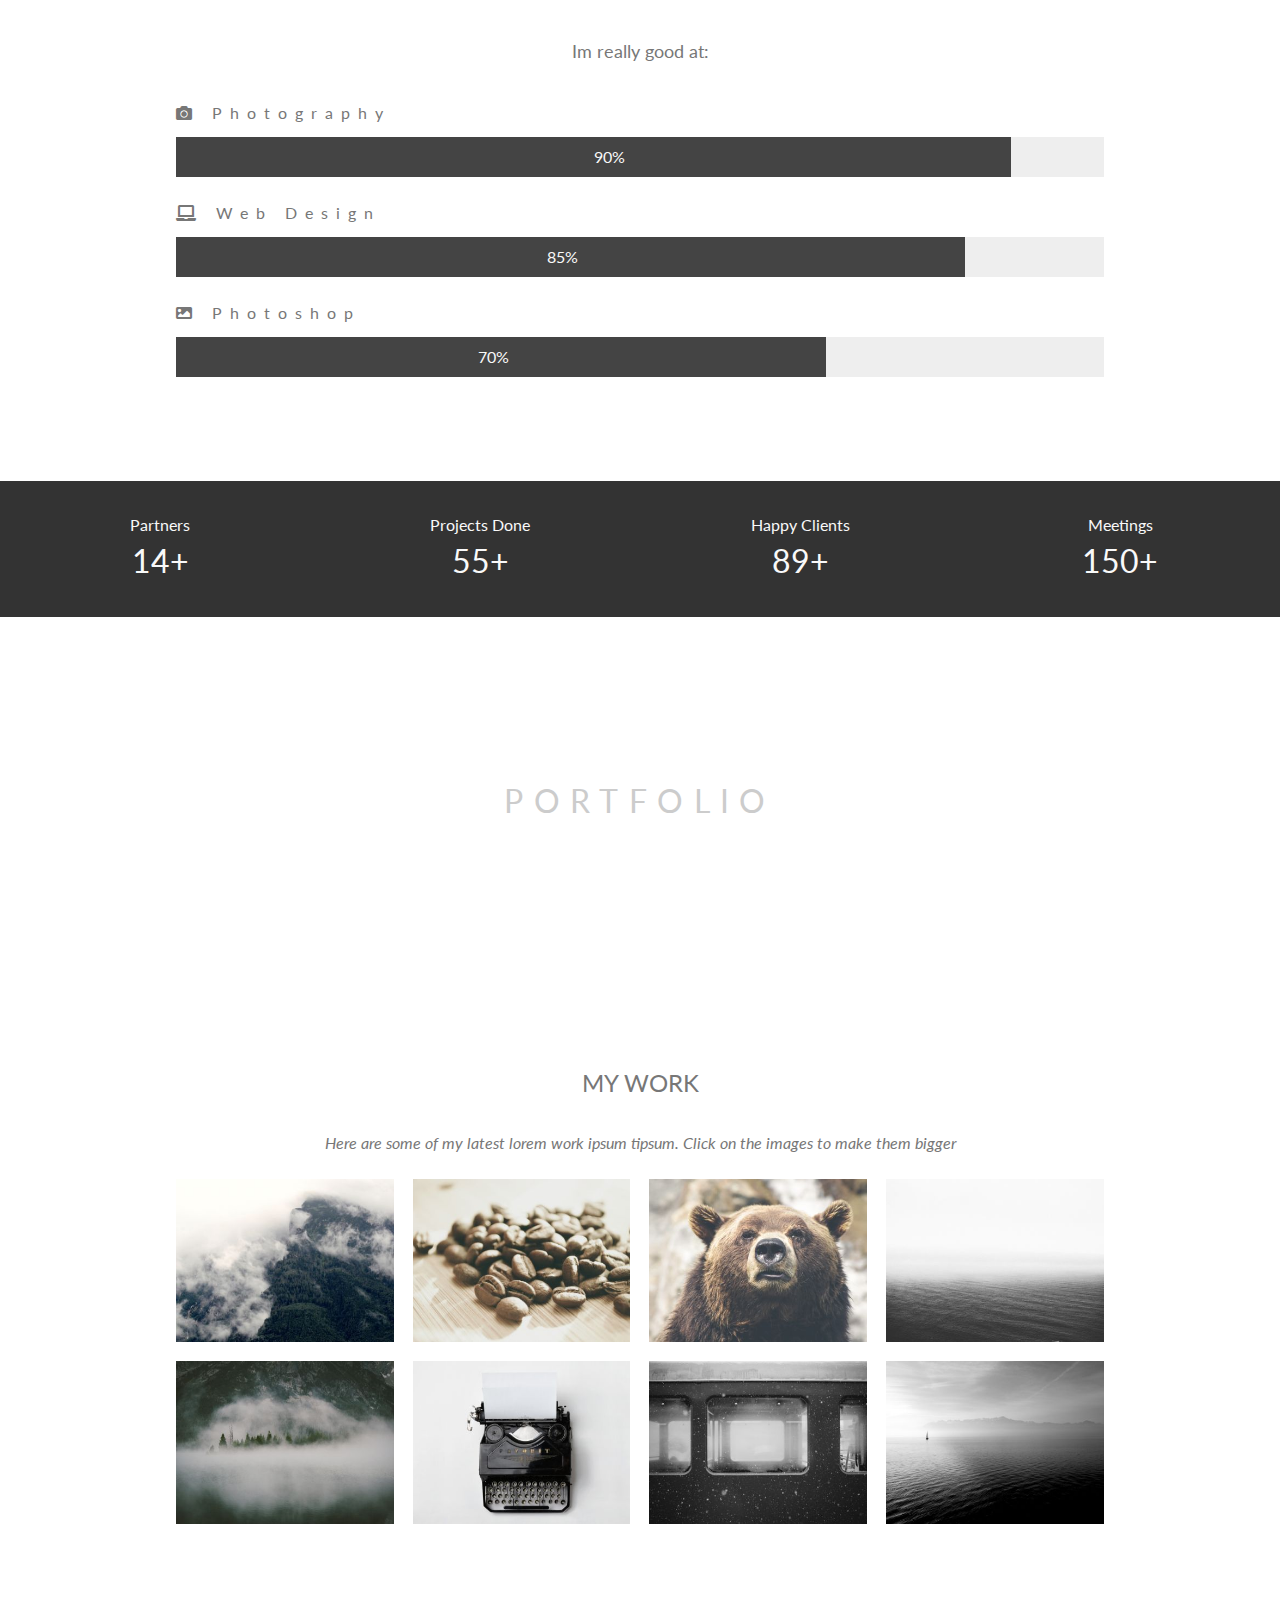
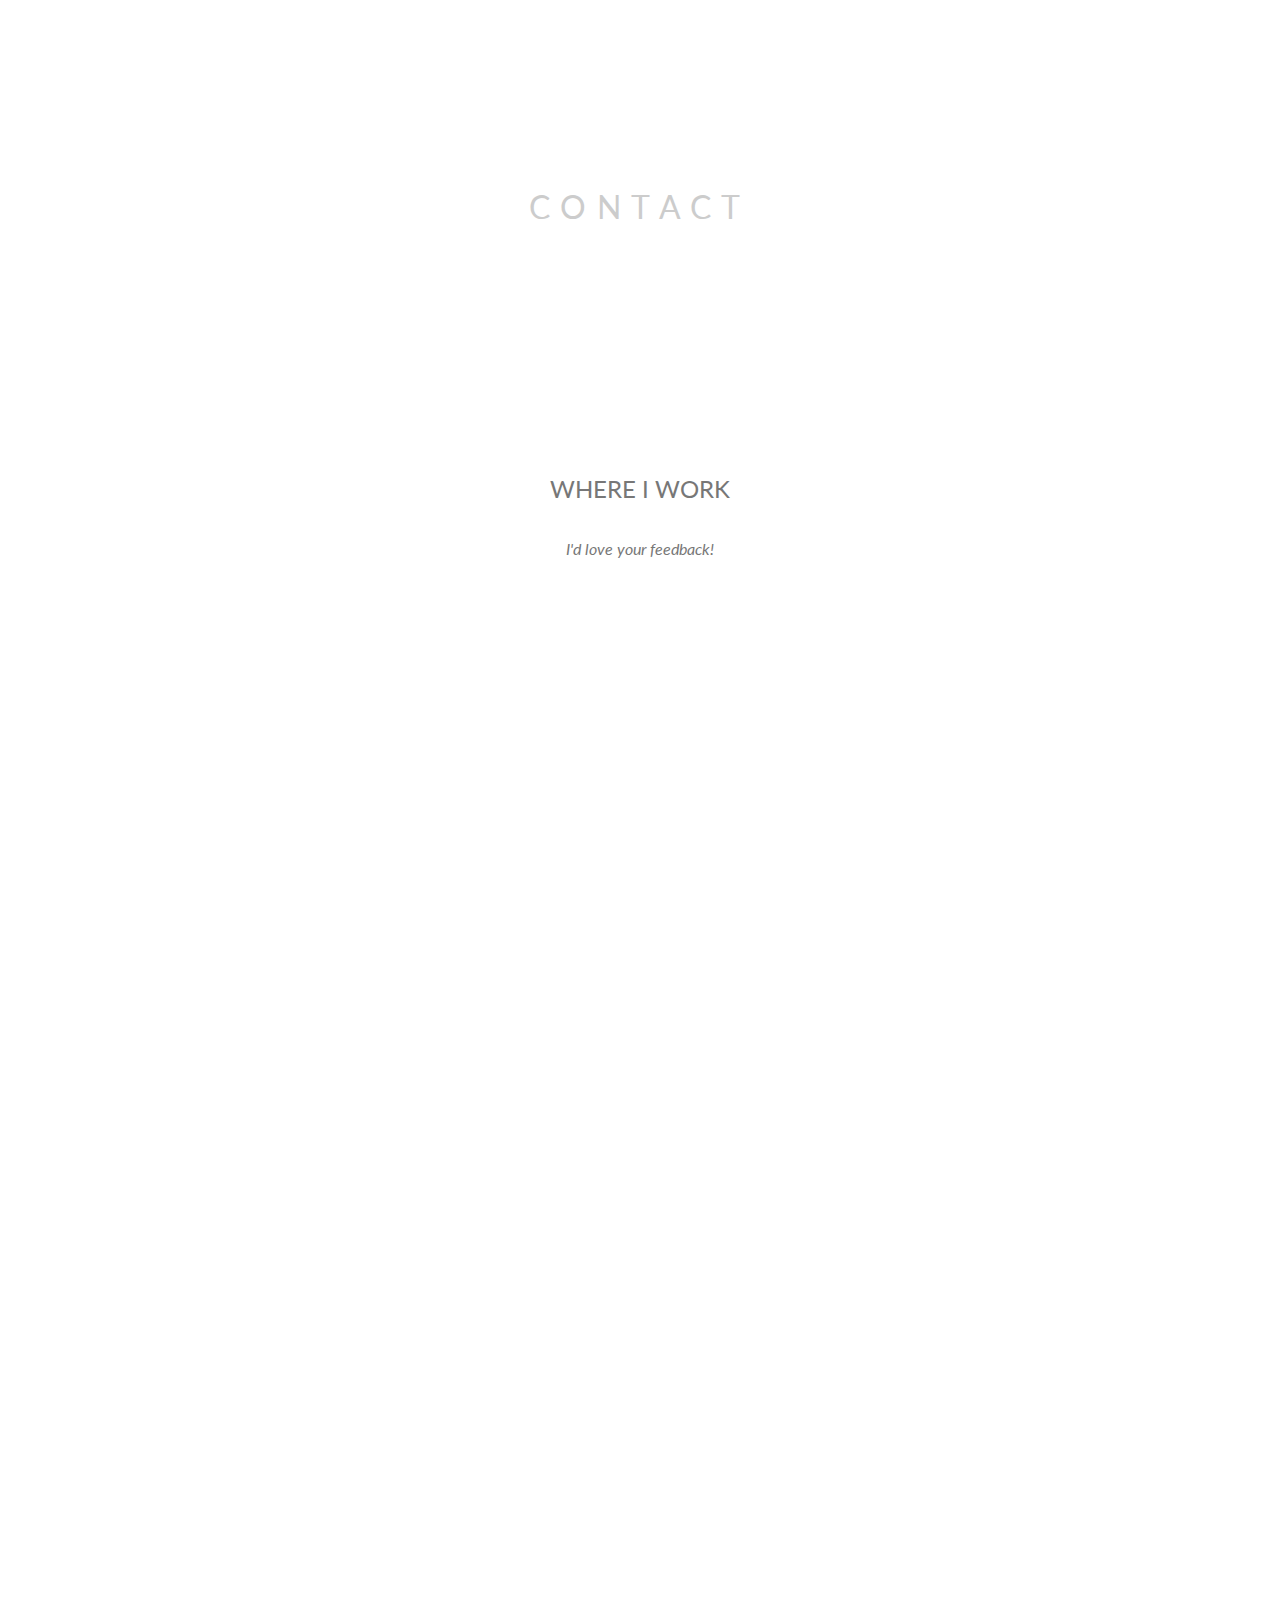
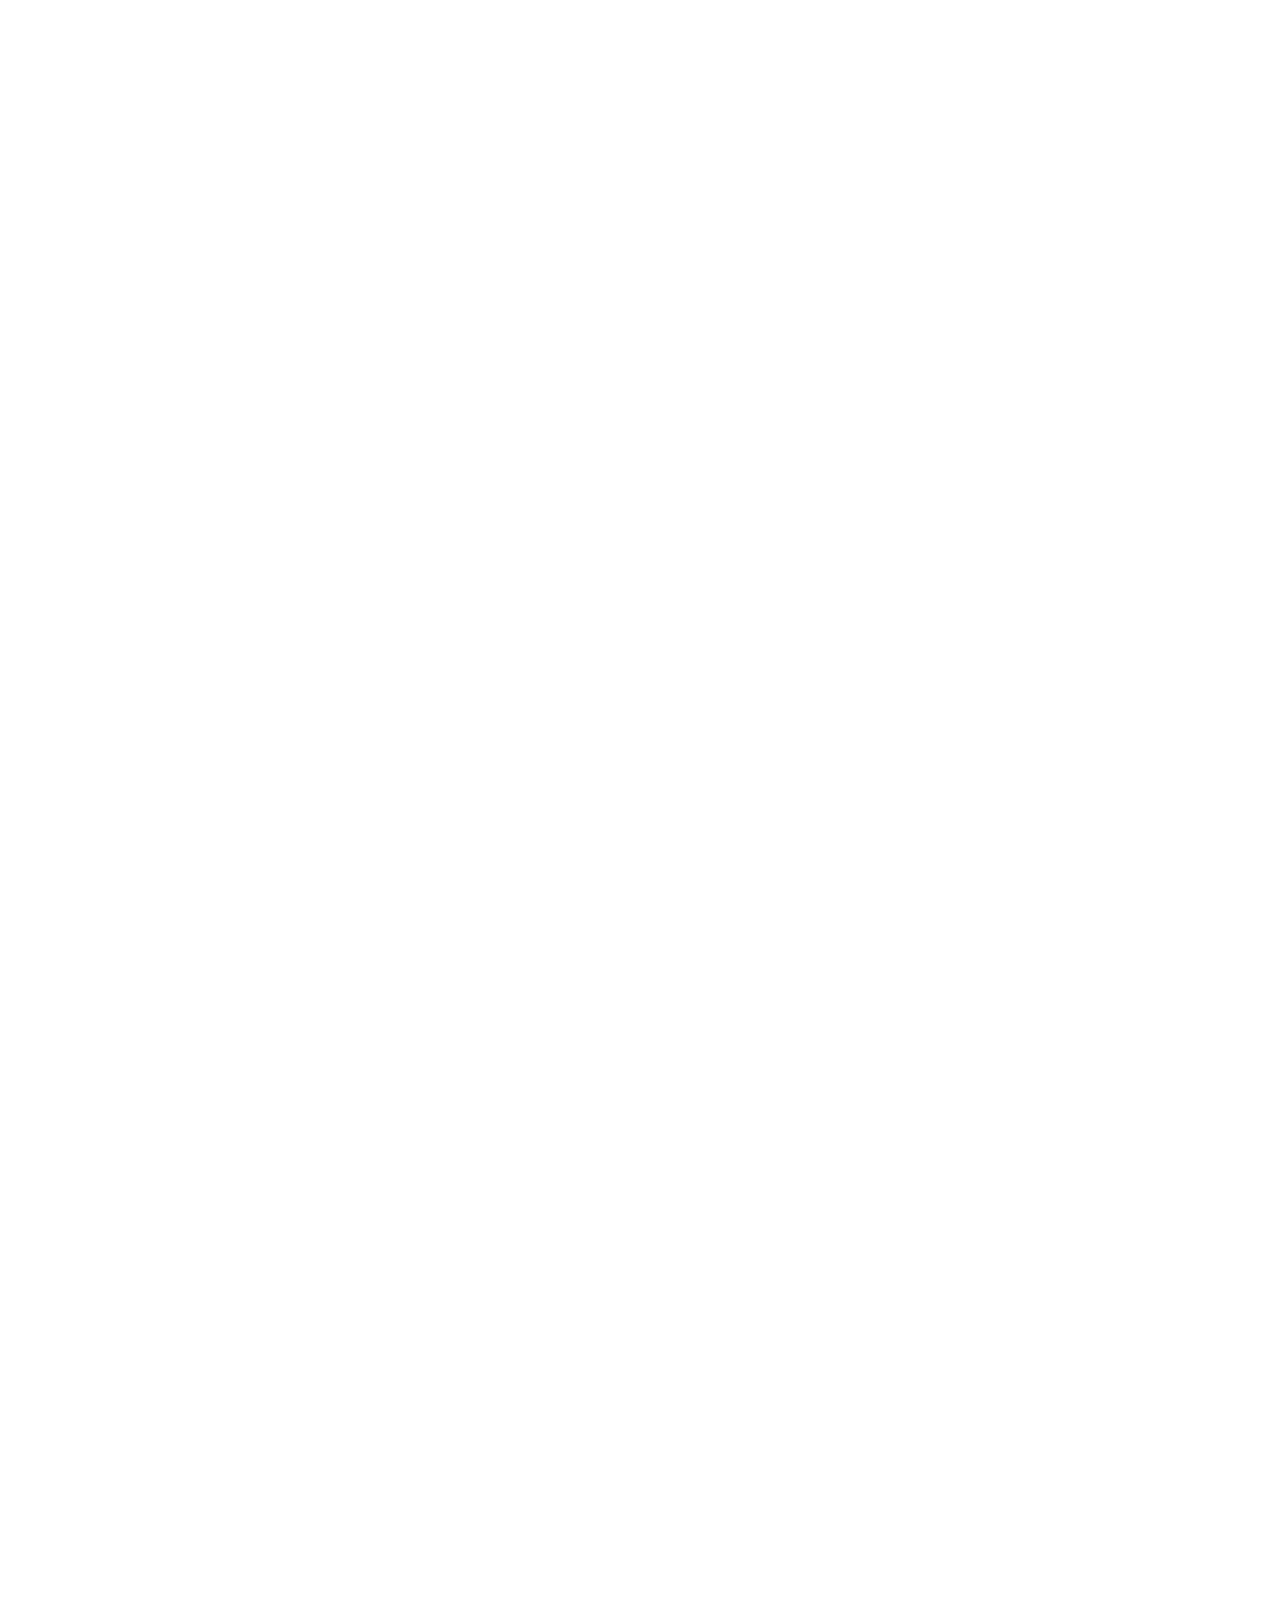
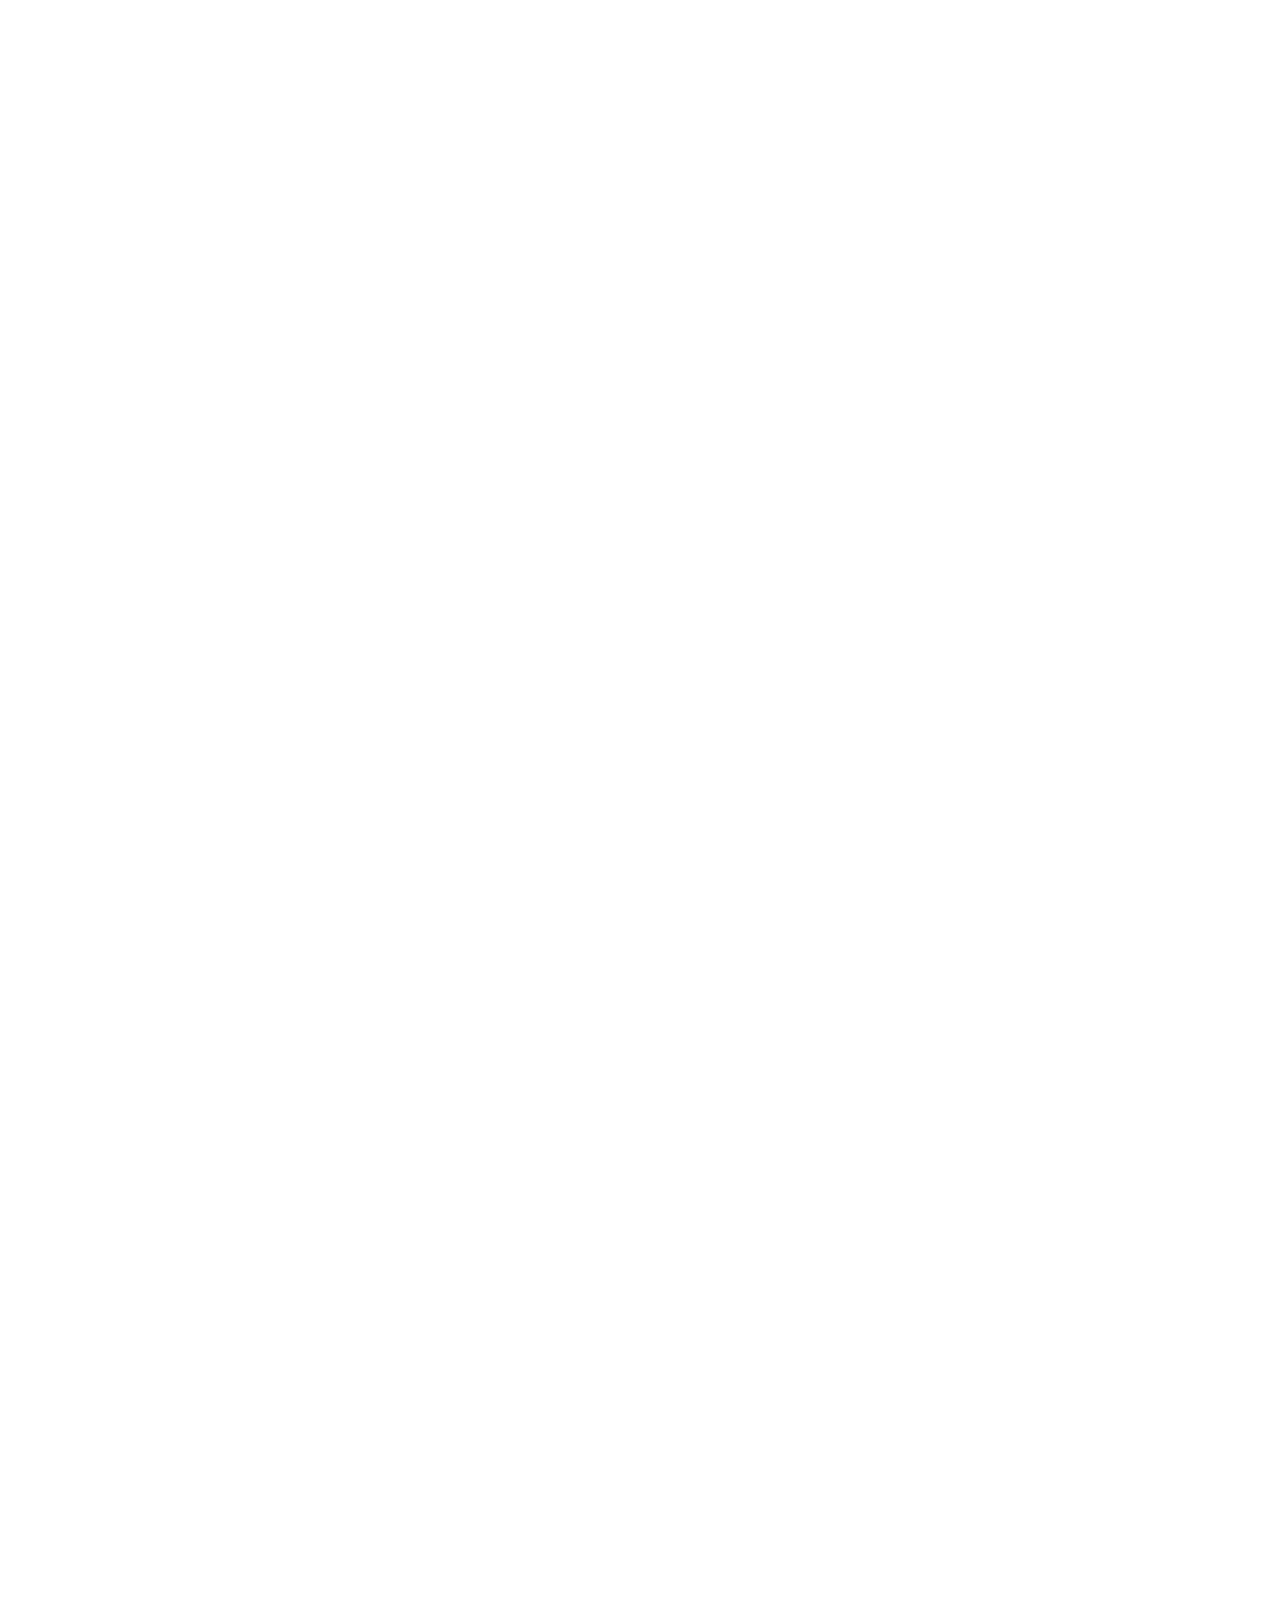
==== commit c3a05aab: "pf-wrapper finished" ====
--- a/html/index.html
+++ b/html/index.html
@@ -135,6 +135,17 @@
         <h2 class="title">MY WORK</h2>
        <h3 class="title">Here are some of my latest lorem work ipsum tipsum.
         Click on the images to make them bigger</h3>
+        <!-- ul.pf-wrap>li*8.pf>img[src=../img/p$.jpg alt=pf]img -->
+        <ul class="pf-wrap clearfix">
+            <li class="pf"><img src="../img/p1.jpg" alt="pf" class="img"></li>
+            <li class="pf"><img src="../img/p2.jpg" alt="pf" class="img"></li>
+            <li class="pf"><img src="../img/p3.jpg" alt="pf" class="img"></li>
+            <li class="pf"><img src="../img/p4.jpg" alt="pf" class="img"></li>
+            <li class="pf"><img src="../img/p5.jpg" alt="pf" class="img"></li>
+            <li class="pf"><img src="../img/p6.jpg" alt="pf" class="img"></li>
+            <li class="pf"><img src="../img/p7.jpg" alt="pf" class="img"></li>
+            <li class="pf"><img src="../img/p8.jpg" alt="pf" class="img"></li>
+        </ul>
     </section>
     <!--  pf-wrppaer//  -->
 
--- a/css/index.css
+++ b/css/index.css
@@ -245,6 +245,28 @@
     font-size: 2em;
 }
 /*********************       pf-wrapper    **************************/
+.pf-wrapper{
+    overflow: hidden;
+}
+.pf-wrapper > .pf-wrap{
+    width: 102%;
+}
+.pf-wrapper > .pf-wrap > .pf{
+    float: left;
+    width: 23%;
+    margin: 0 2% 2% 0;
+    cursor: pointer;
+    overflow: hidden;
+    background-color: #000;
+}
+.pf-wrapper > .pf-wrap > .pf > .img{
+    transition: all .35s;
+}
+.pf-wrapper > .pf-wrap > .pf:hover > img{
+    opacity: .75;
+    transform: scale(1.1);
+
+}
 
 
 /*********************       contact-wrapper    *********************/
@@ -263,7 +285,11 @@
 @media(max-width:1200px){}
 
 
-@media(max-width:992px){}
+@media(max-width:992px){
+    .pf-wrapper > .pf-wrap > .pf{
+        width: 48%;
+    }
+}
 
 
 @media(max-width:768px){
@@ -294,6 +320,9 @@
         display: none;
     
     }
-}
-
-
+    .pf-wrapper > .pf-wrap > .pf{
+        width: 98%;
+    }
+}
+
+
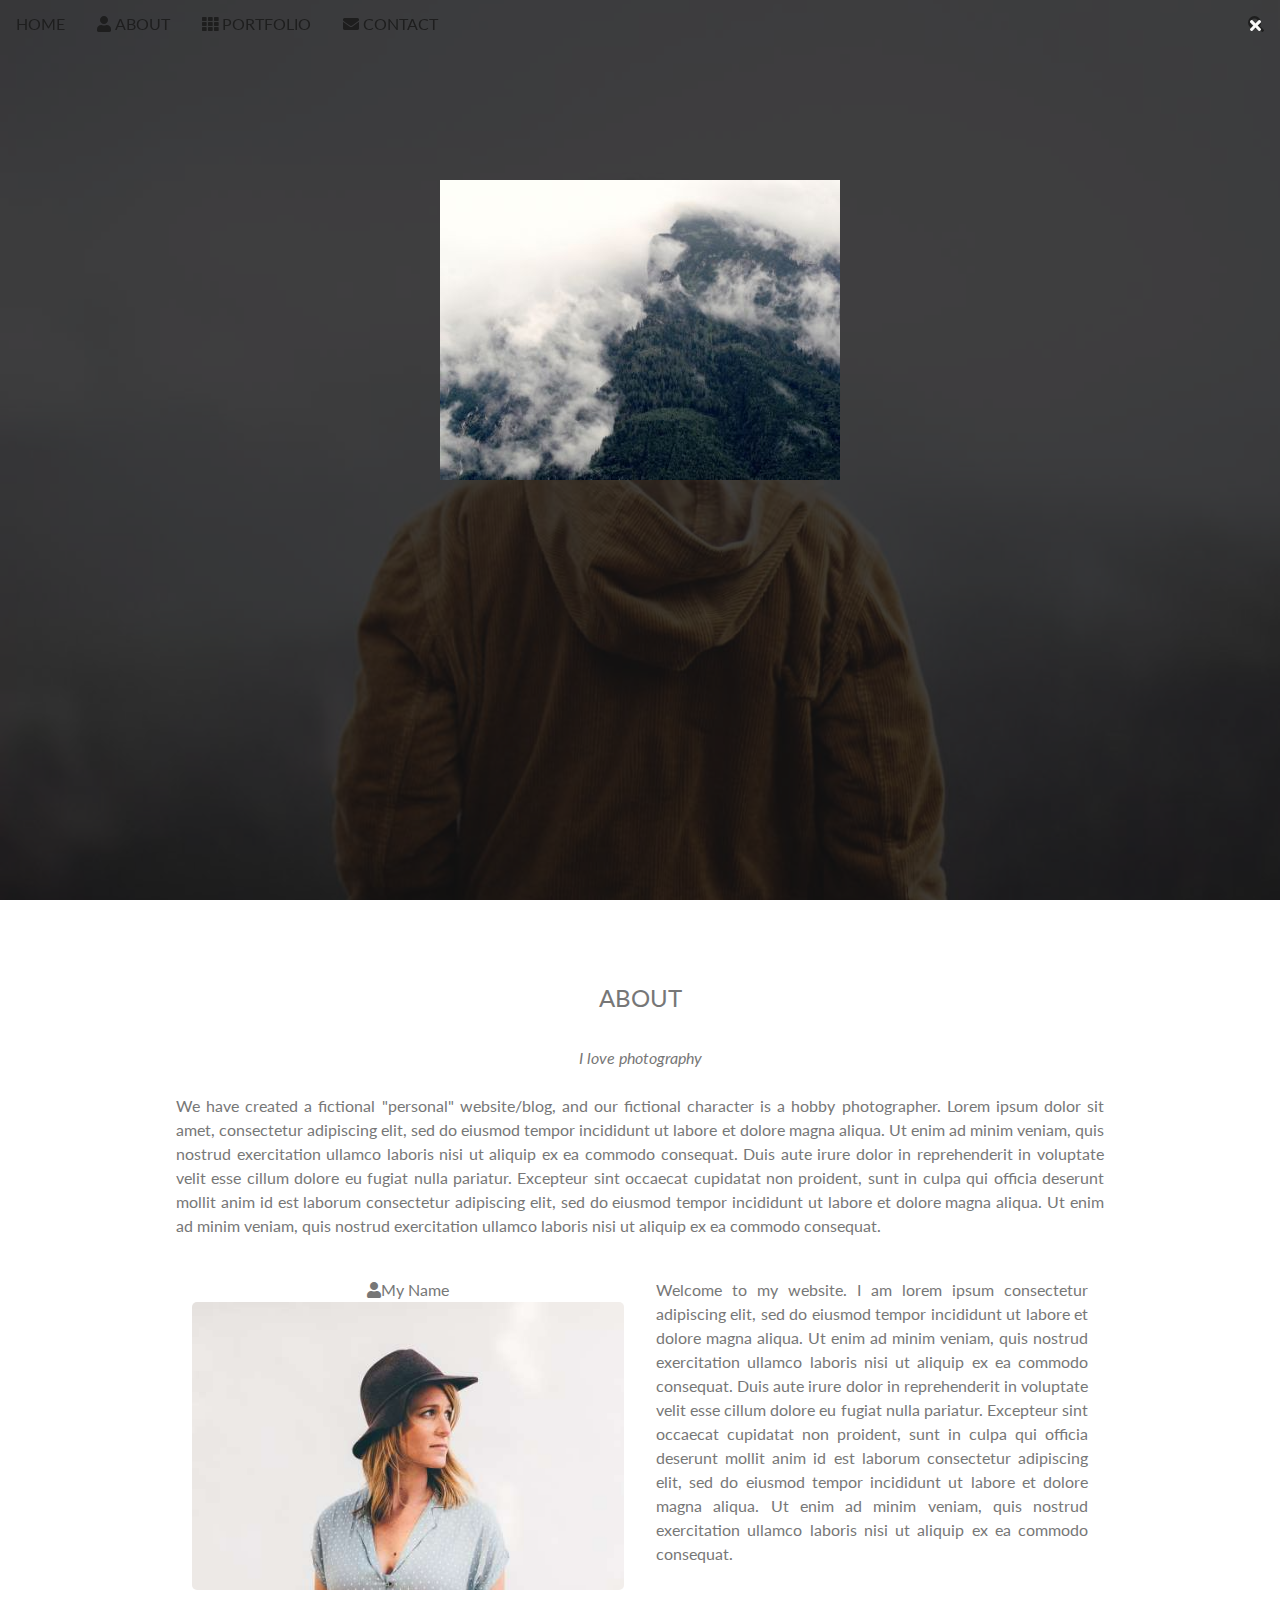
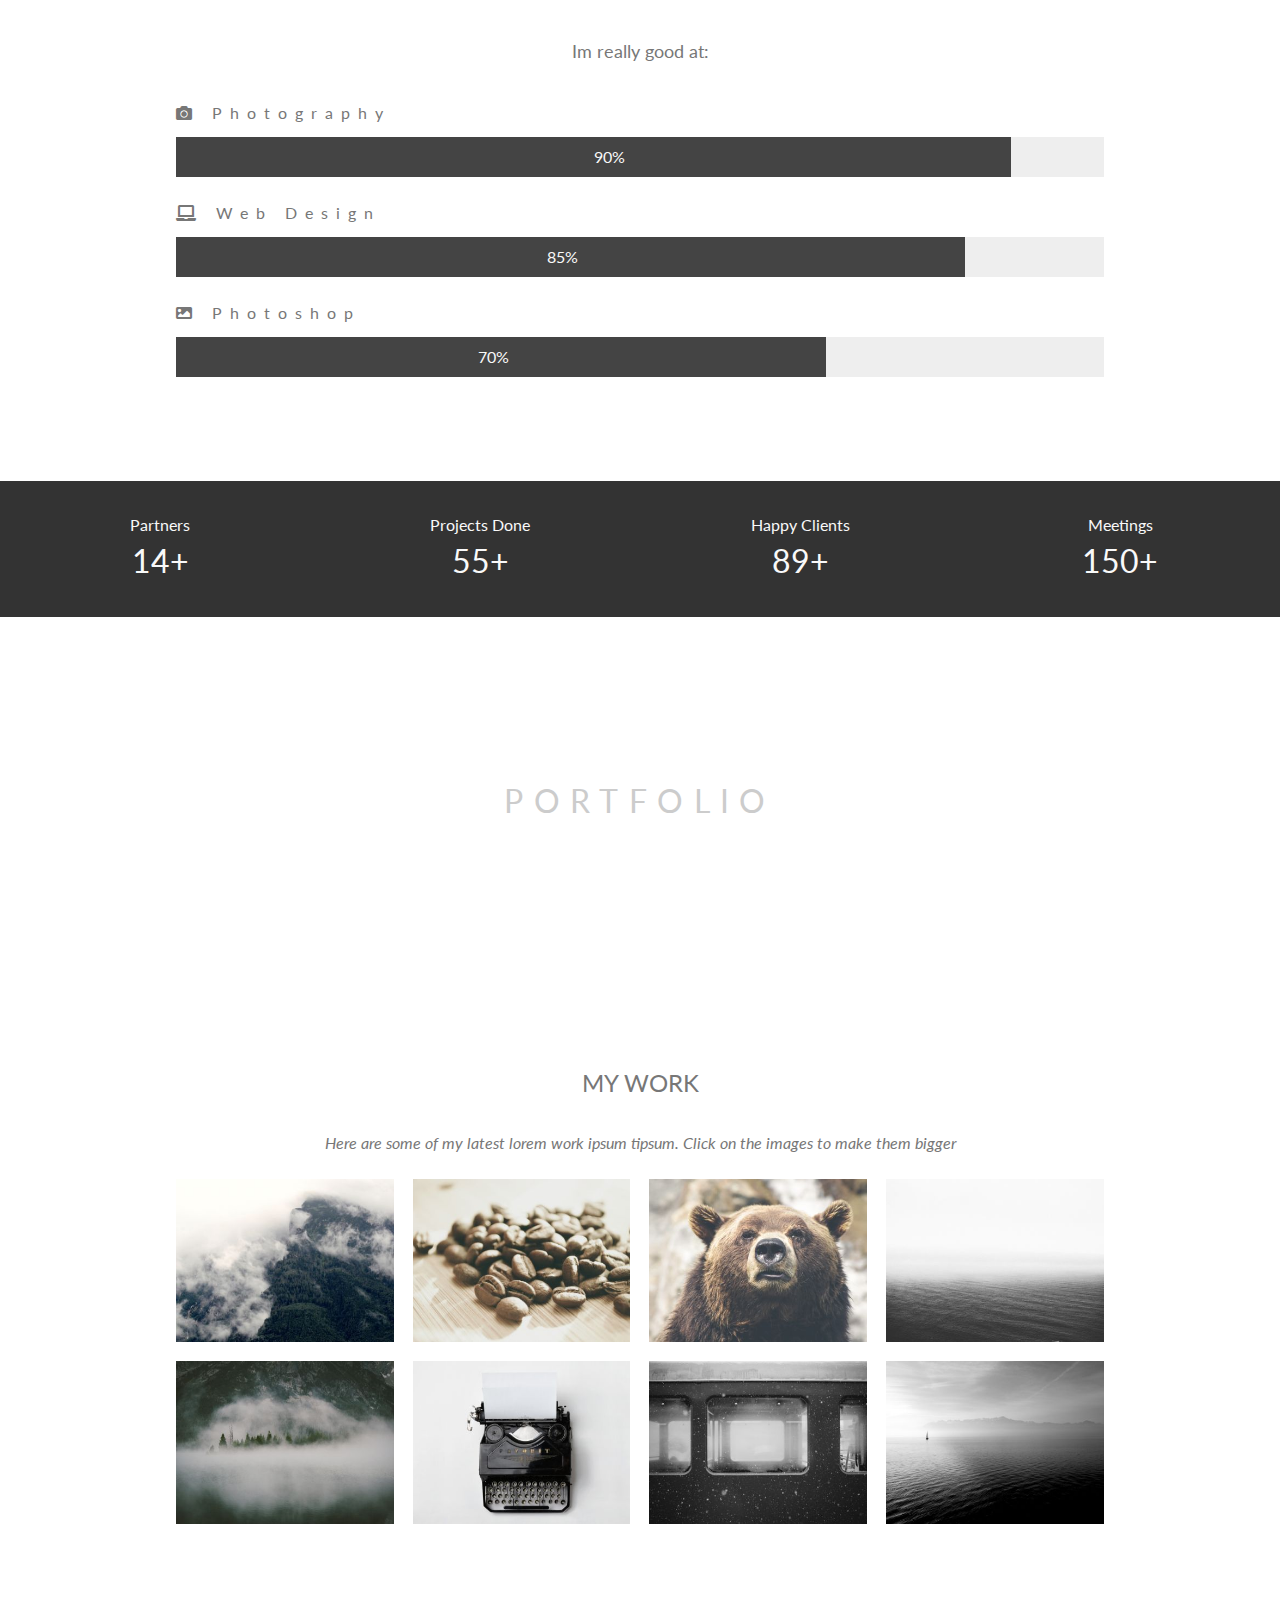
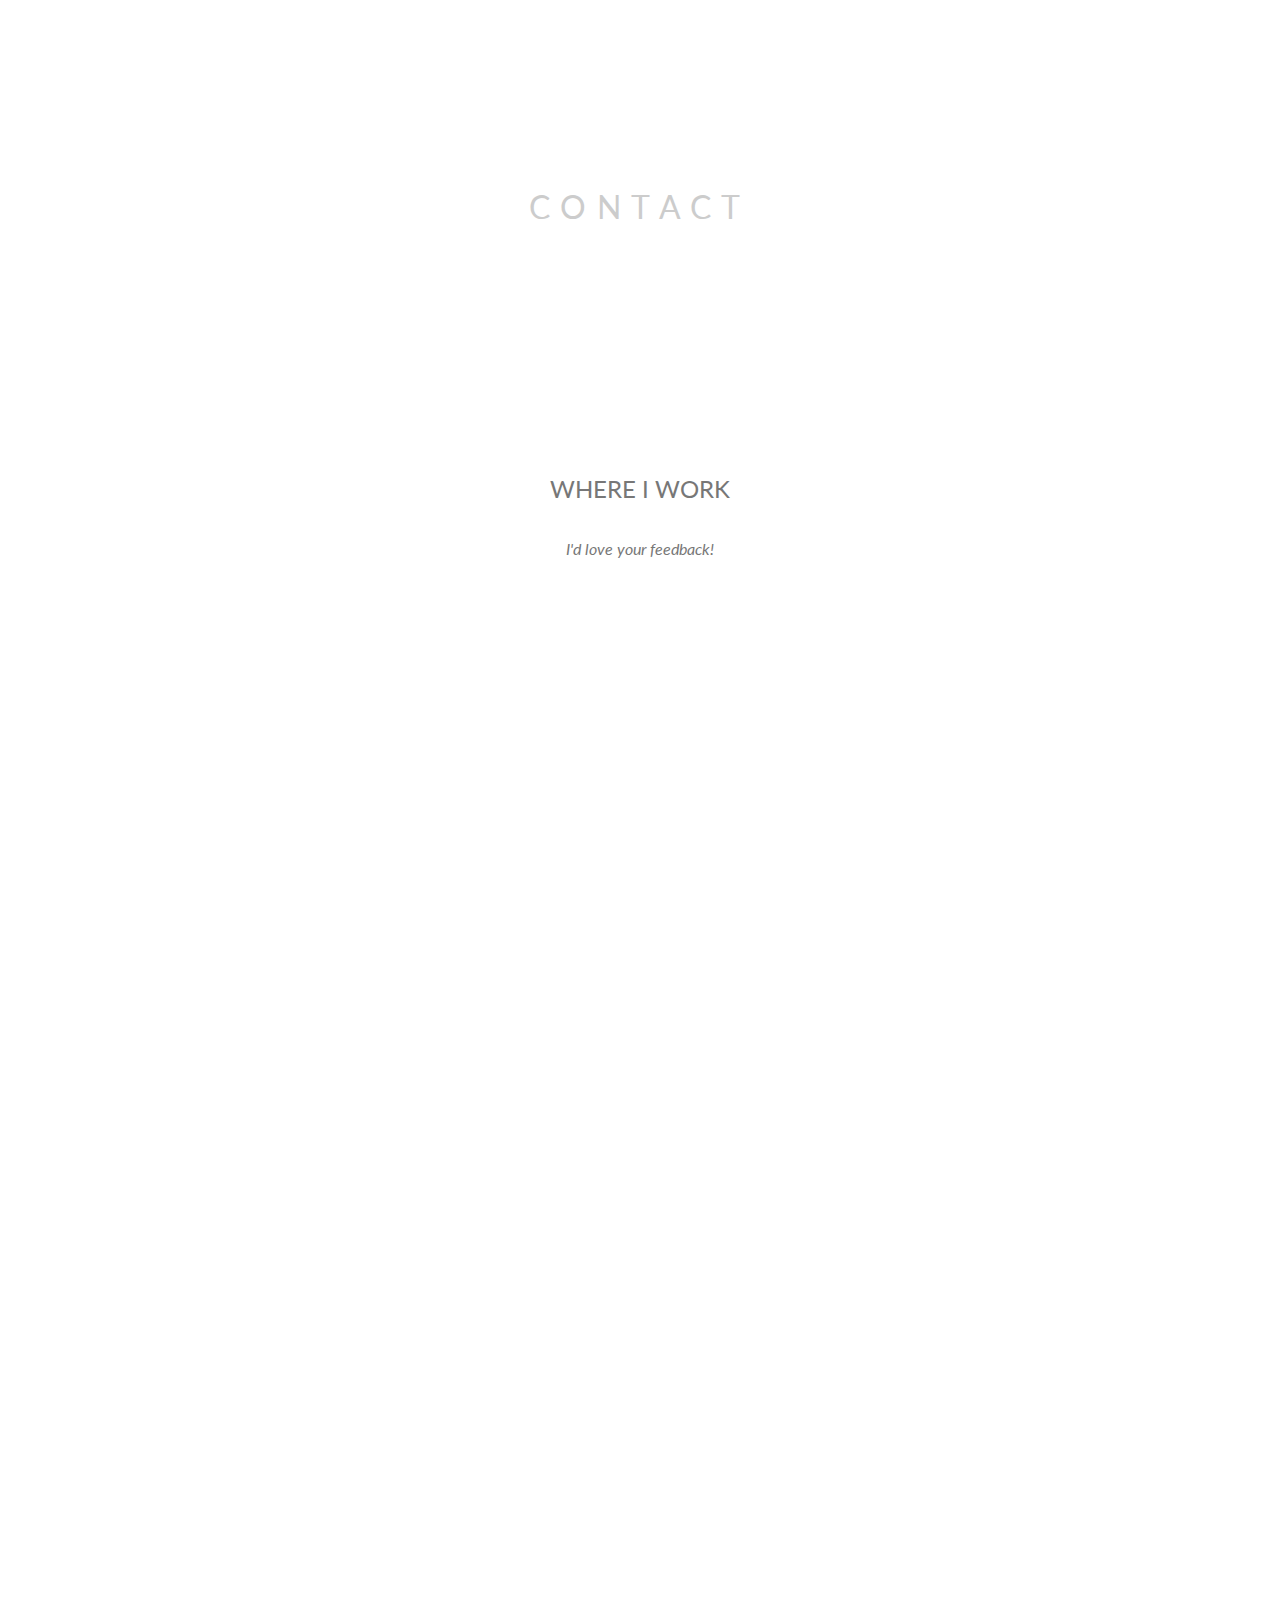
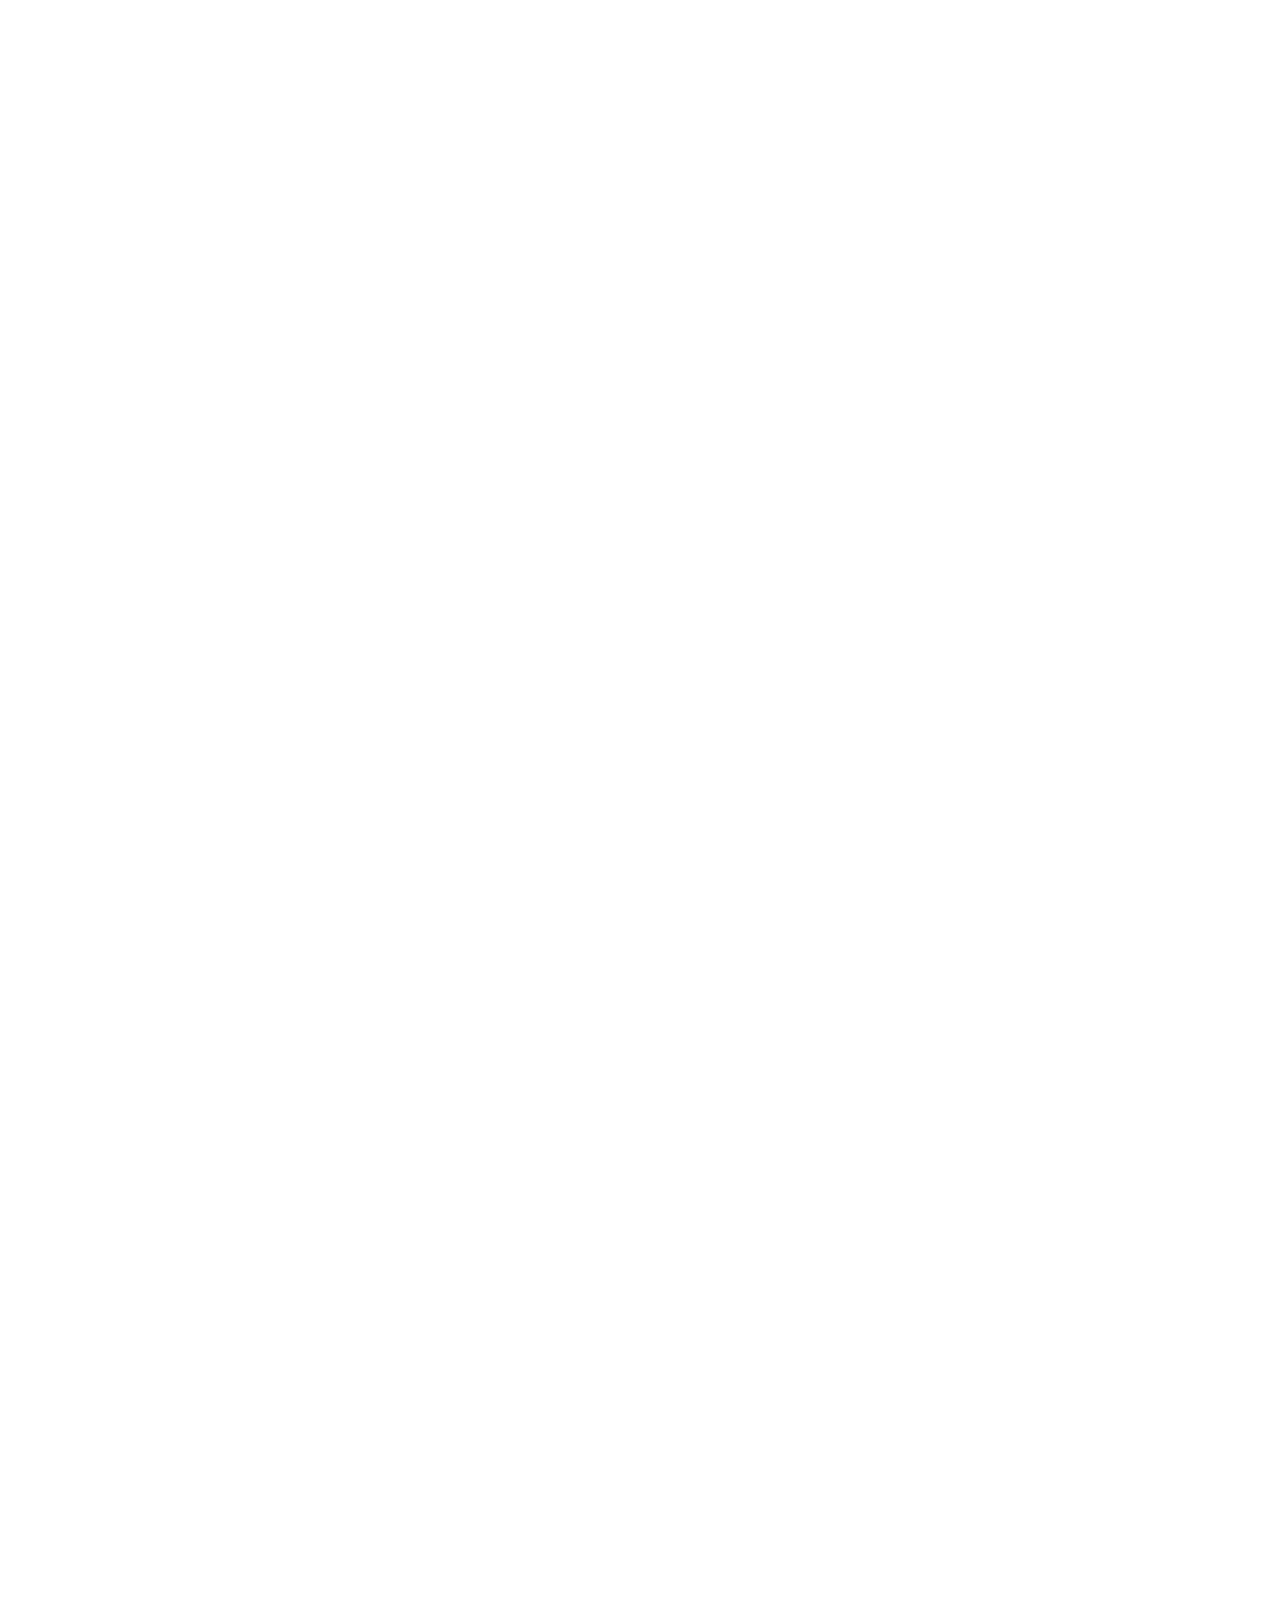
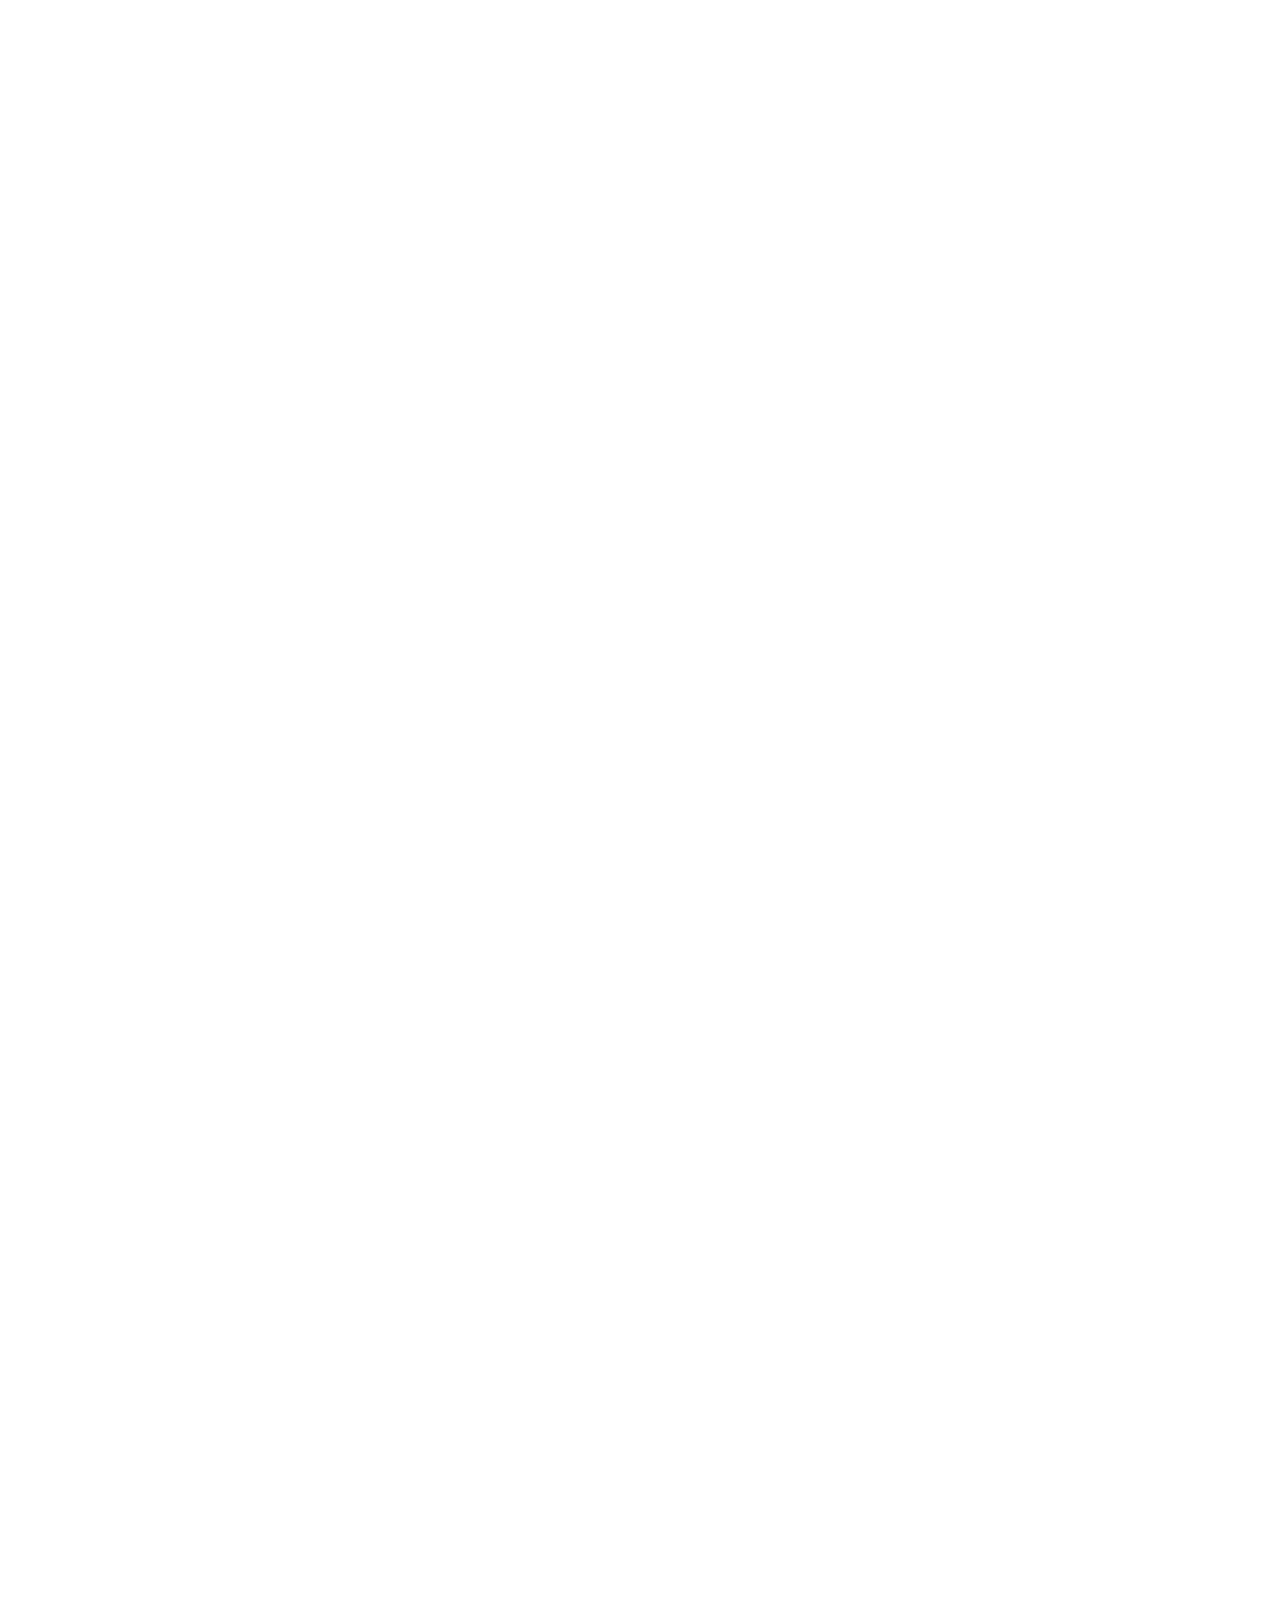
==== commit af6267f2: "modal-wrapper css" ====
--- a/html/index.html
+++ b/html/index.html
@@ -170,9 +170,15 @@
     <!--  footer-wrppaer//  -->
 
 
-    <!--  header-wrppaer  -->
-    <!--  header-wrppaer!  -->
-    <!--  header-wrppaer  -->
+    <!--  modal-wrppaer!  -->
+    <aside class="modal-wrapper">
+        <div class="modal-wrap">
+            <img src="../img/p1.jpg" alt="modal-img" class="modal-img">
+            <h3 class="modal-title"></h3>
+        </div>
+        <i class="fa fa-times modal-close"></i>
+    </aside>
+    <!--  modal-wrppaer  -->
     <!--  header-wrppaer!  -->
     <!--  header-wrppaer  -->
     <!--  header-wrppaer!  -->
--- a/css/index.css
+++ b/css/index.css
@@ -275,6 +275,36 @@
 /*********************       footer-wrapper    **********************/
 
 
+/*********************       modal-wrapper    **********************/
+.modal-wrapper{
+    position: fixed;
+    z-index:10;
+    width: 100%;
+    height: 100vh;
+    background-color: rgba(0,0,0,0.75);
+    color: #f9f9f9;
+    top: 0;
+    left: 0;
+    text-align: center;
+    padding-top: 20vh;
+}
+.modal-wrapper > .modal-wrap{
+    display: inline-block;
+}
+.modal-wrapper > .modal-close{
+    top:0;
+    right: 0;
+    position: absolute;
+    width: 50px;
+    height: 50px;
+    line-height: 50px;
+    cursor: pointer;
+}
+.modal-wrapper > .modal-close:hover{
+    background-color: #ccc;
+    color: #111;
+}
+
 
 
 /*********************       reponsive    **********************/
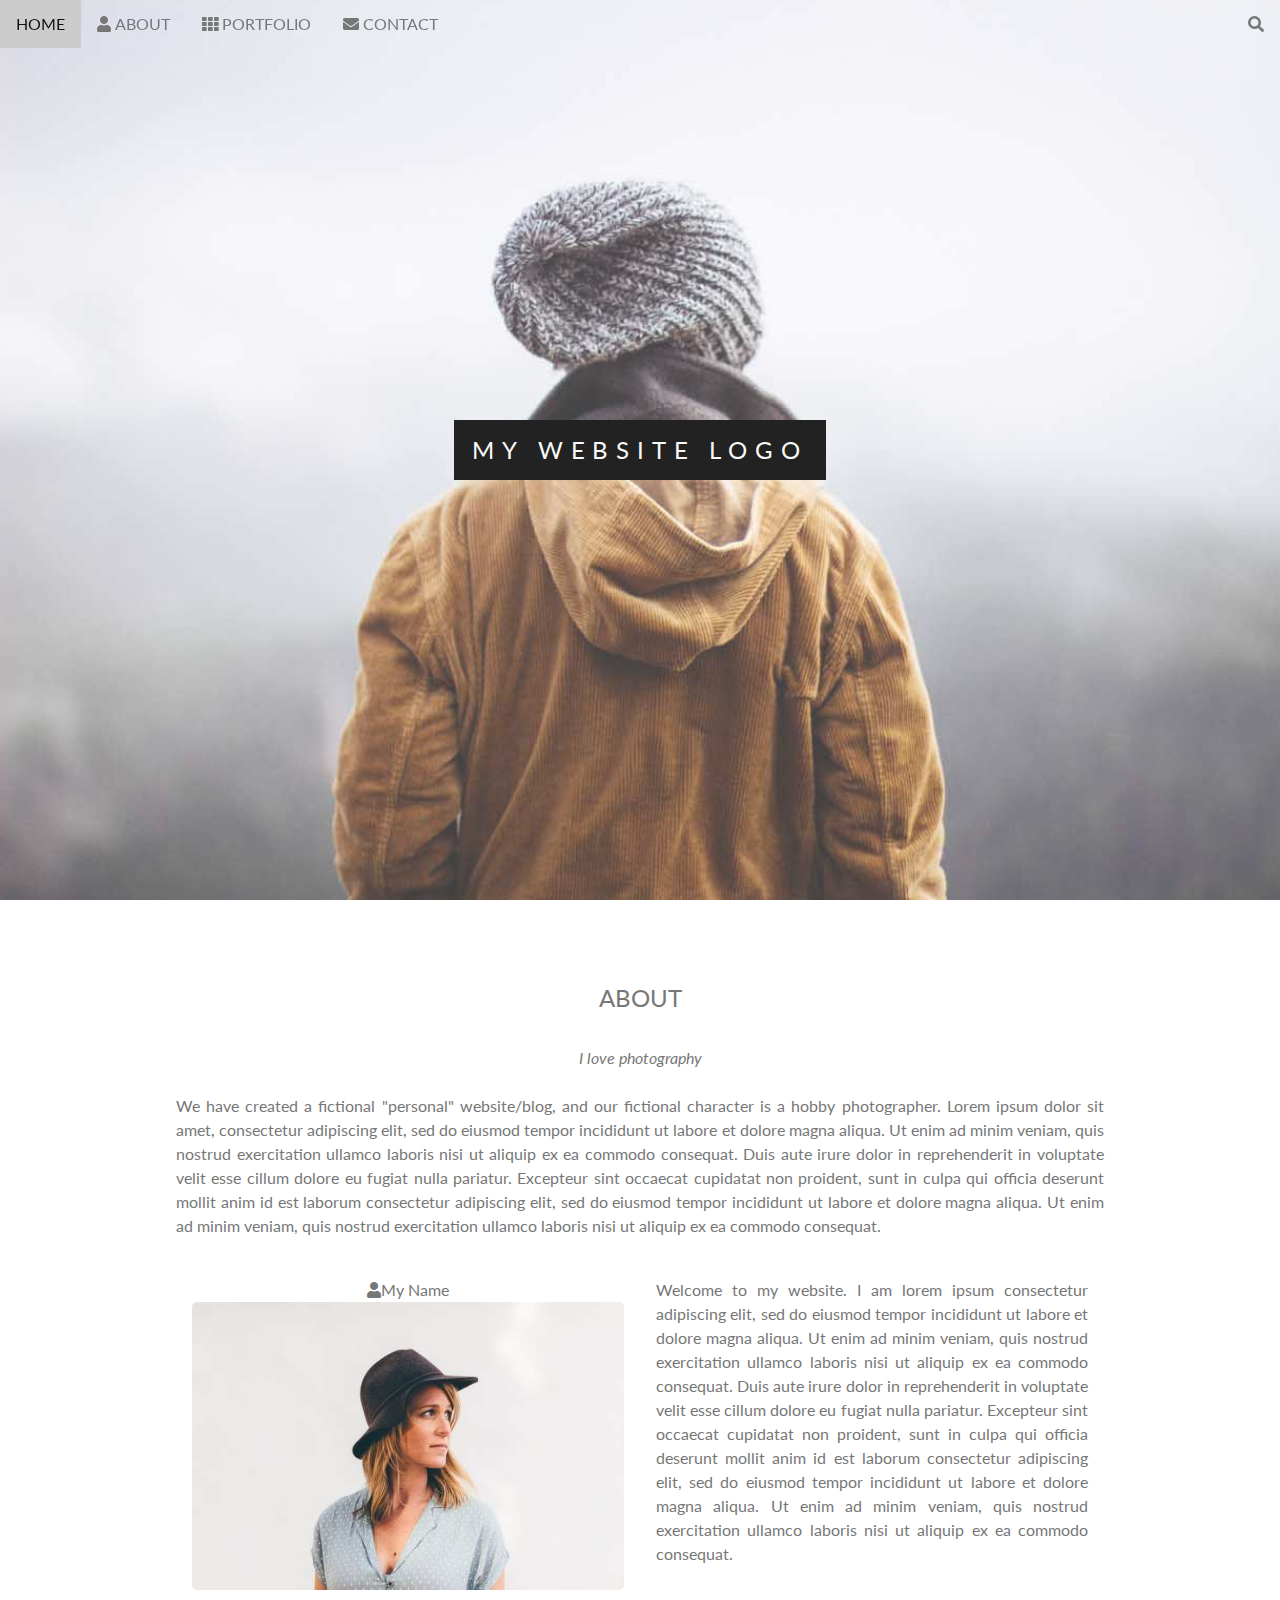
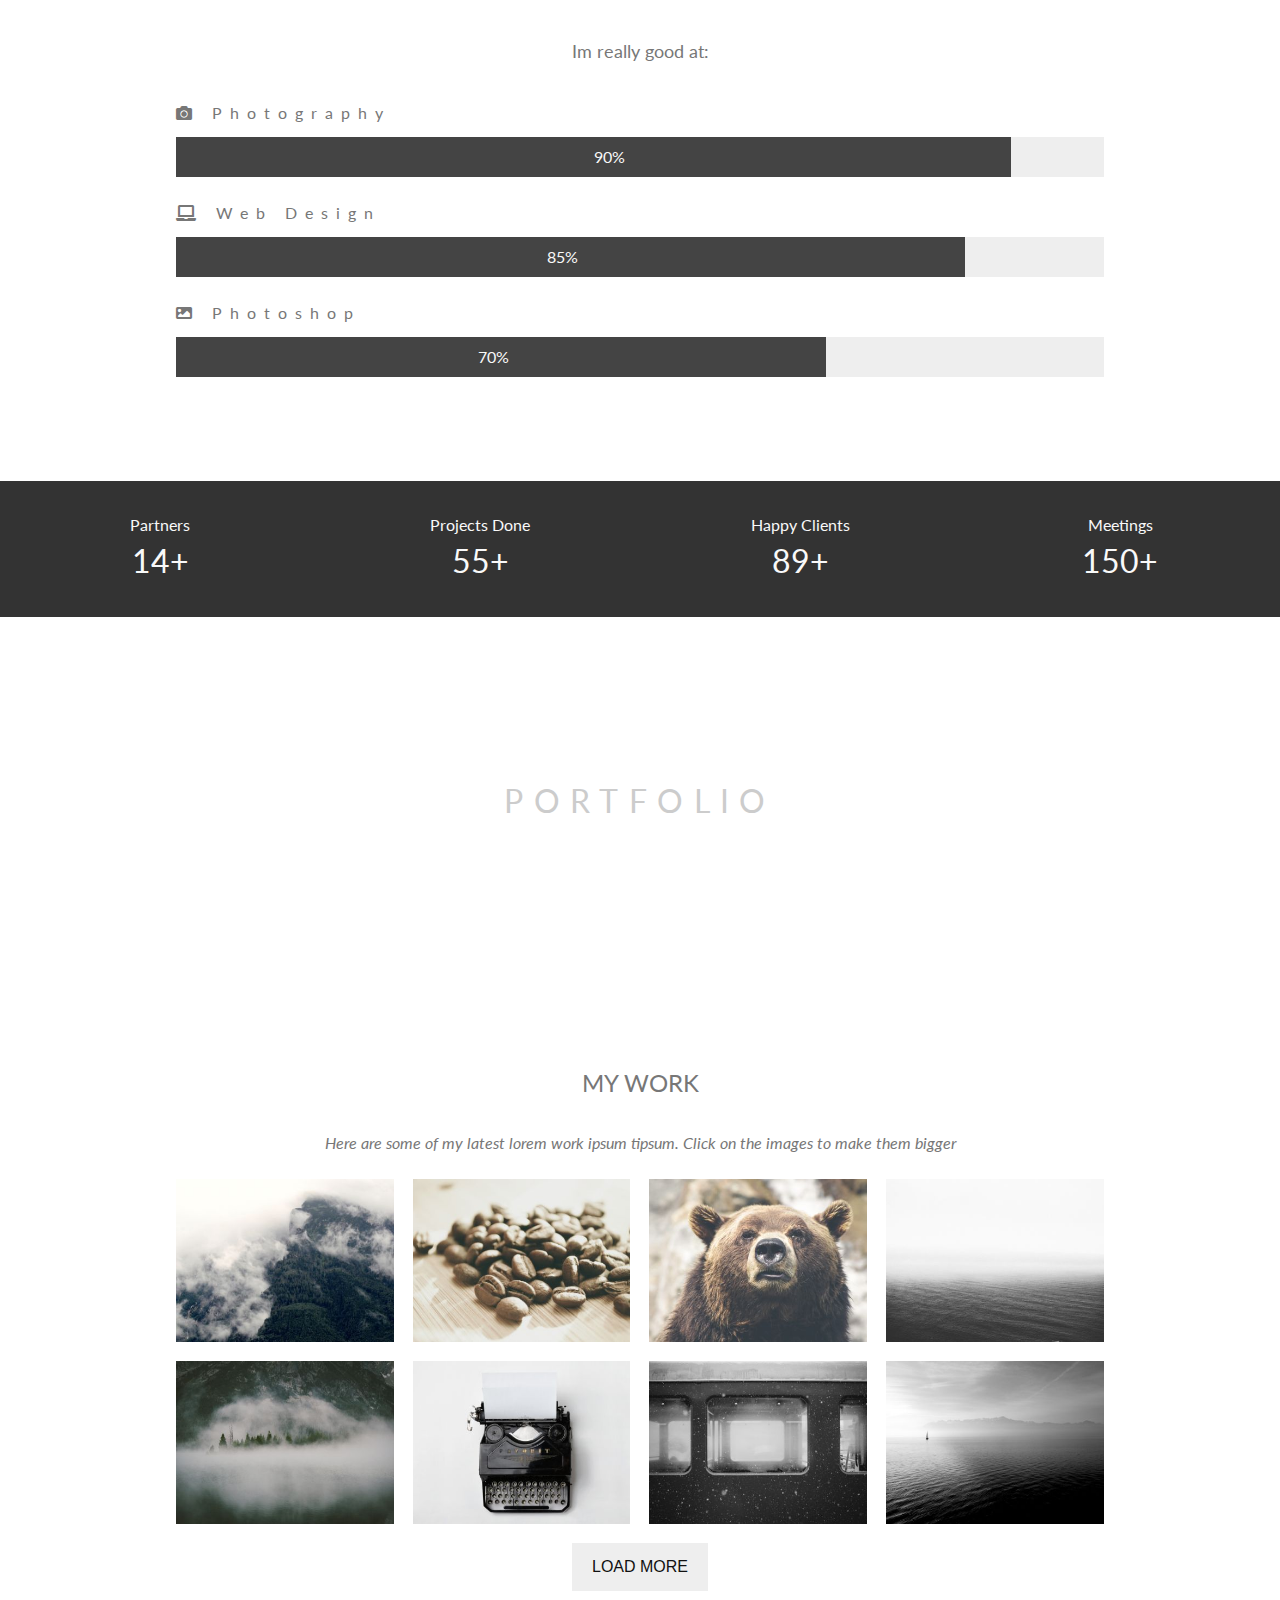
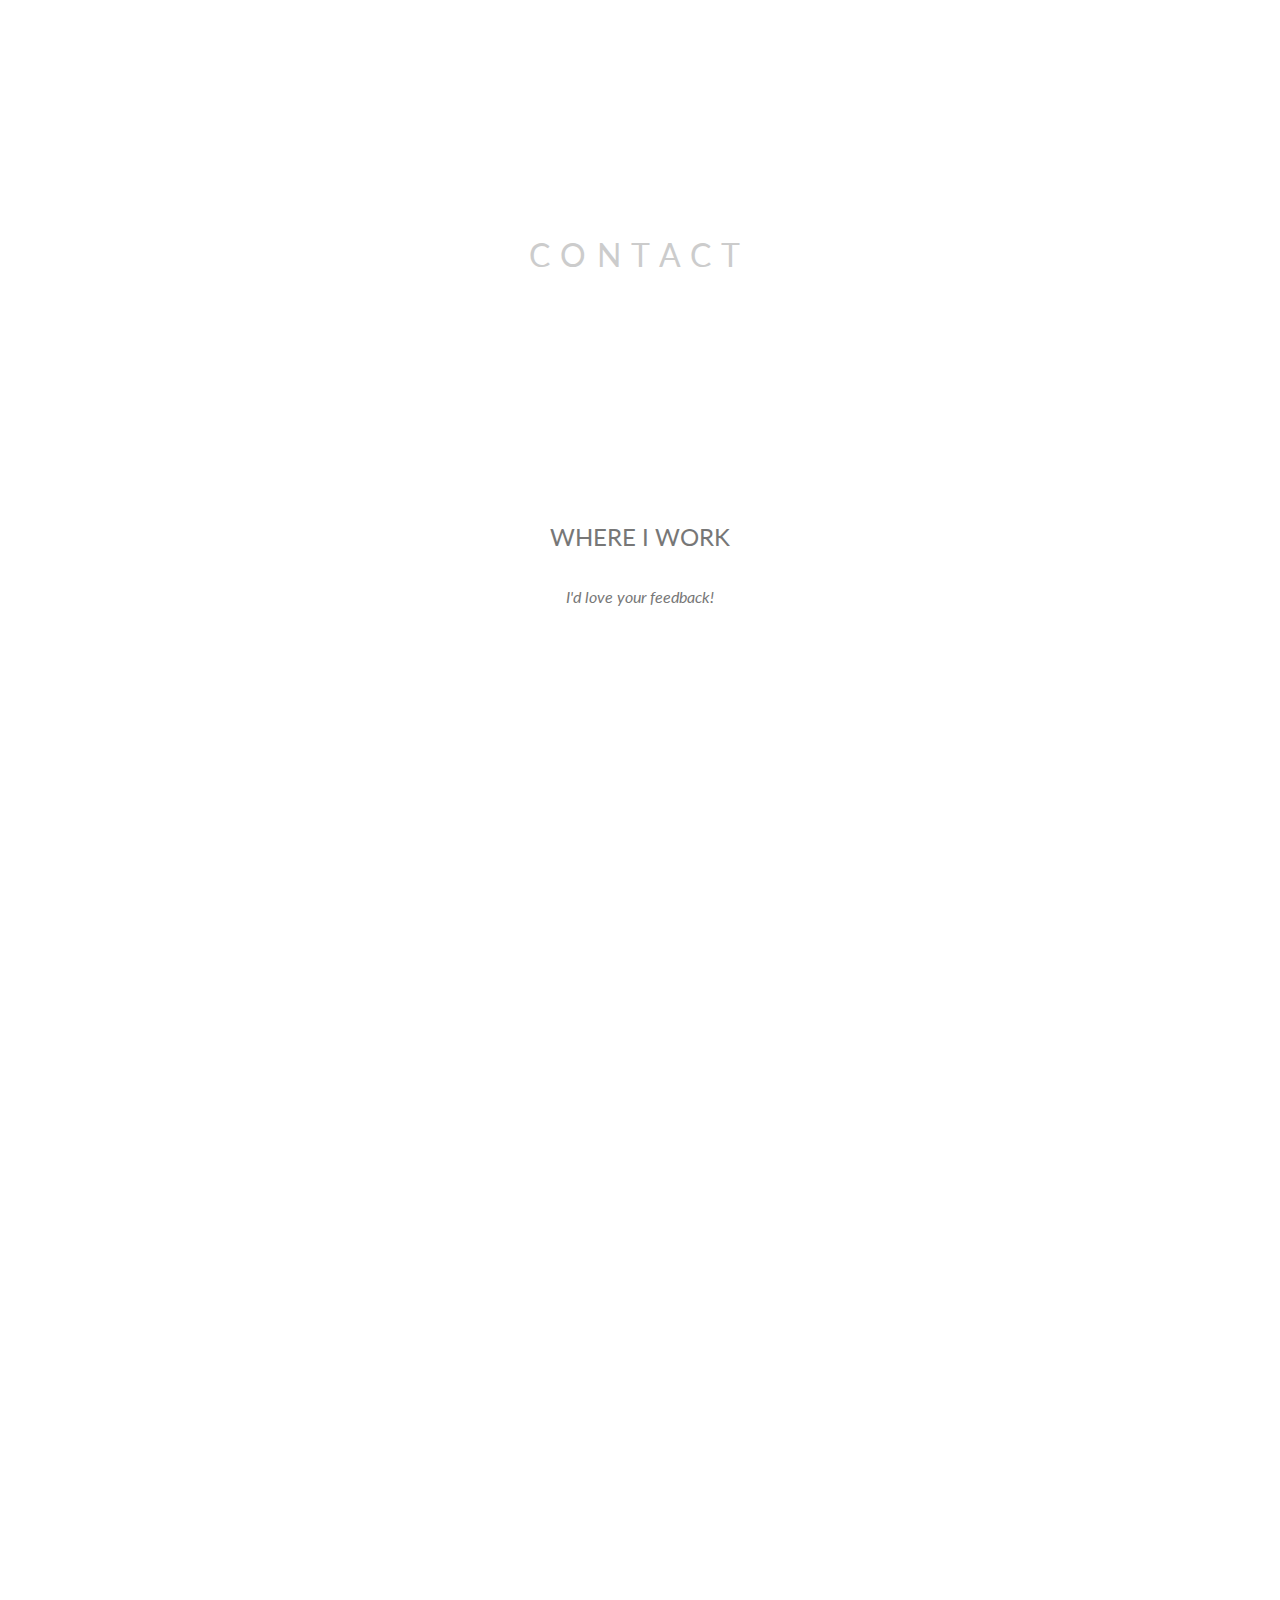
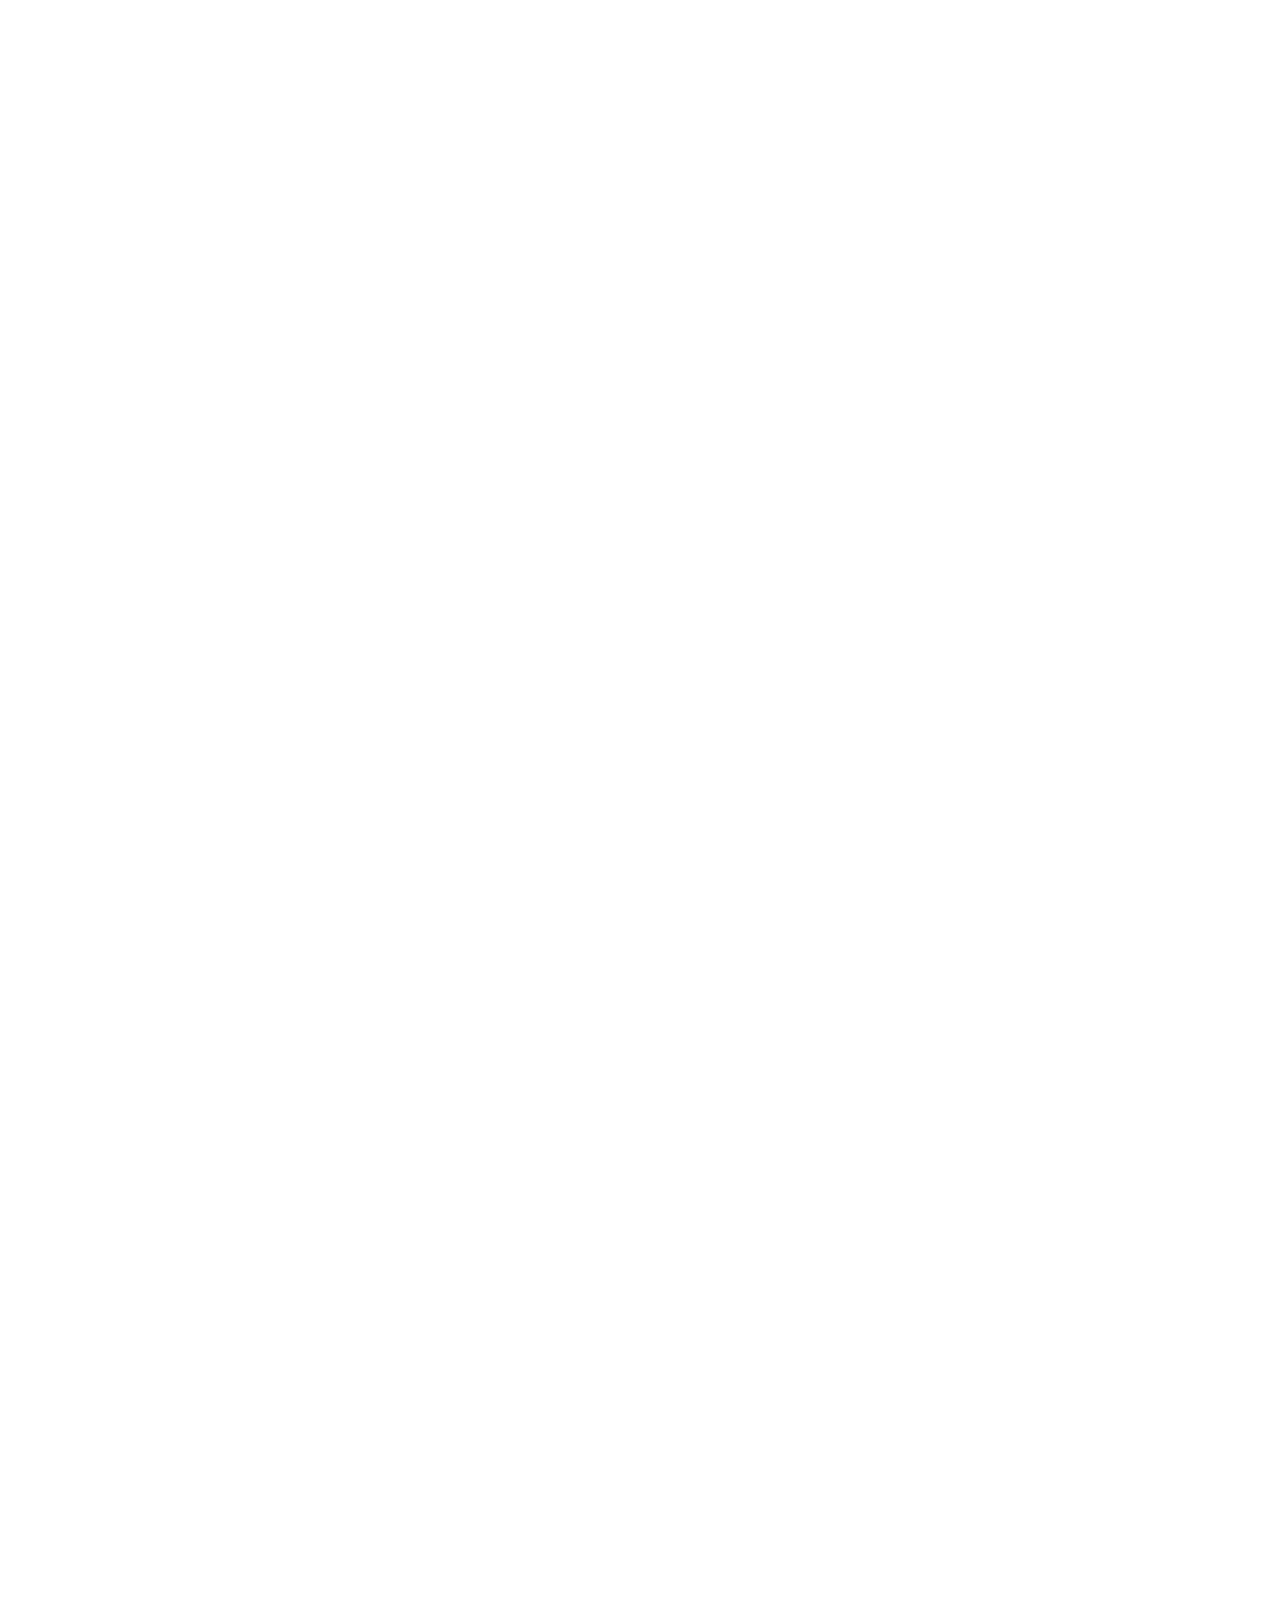
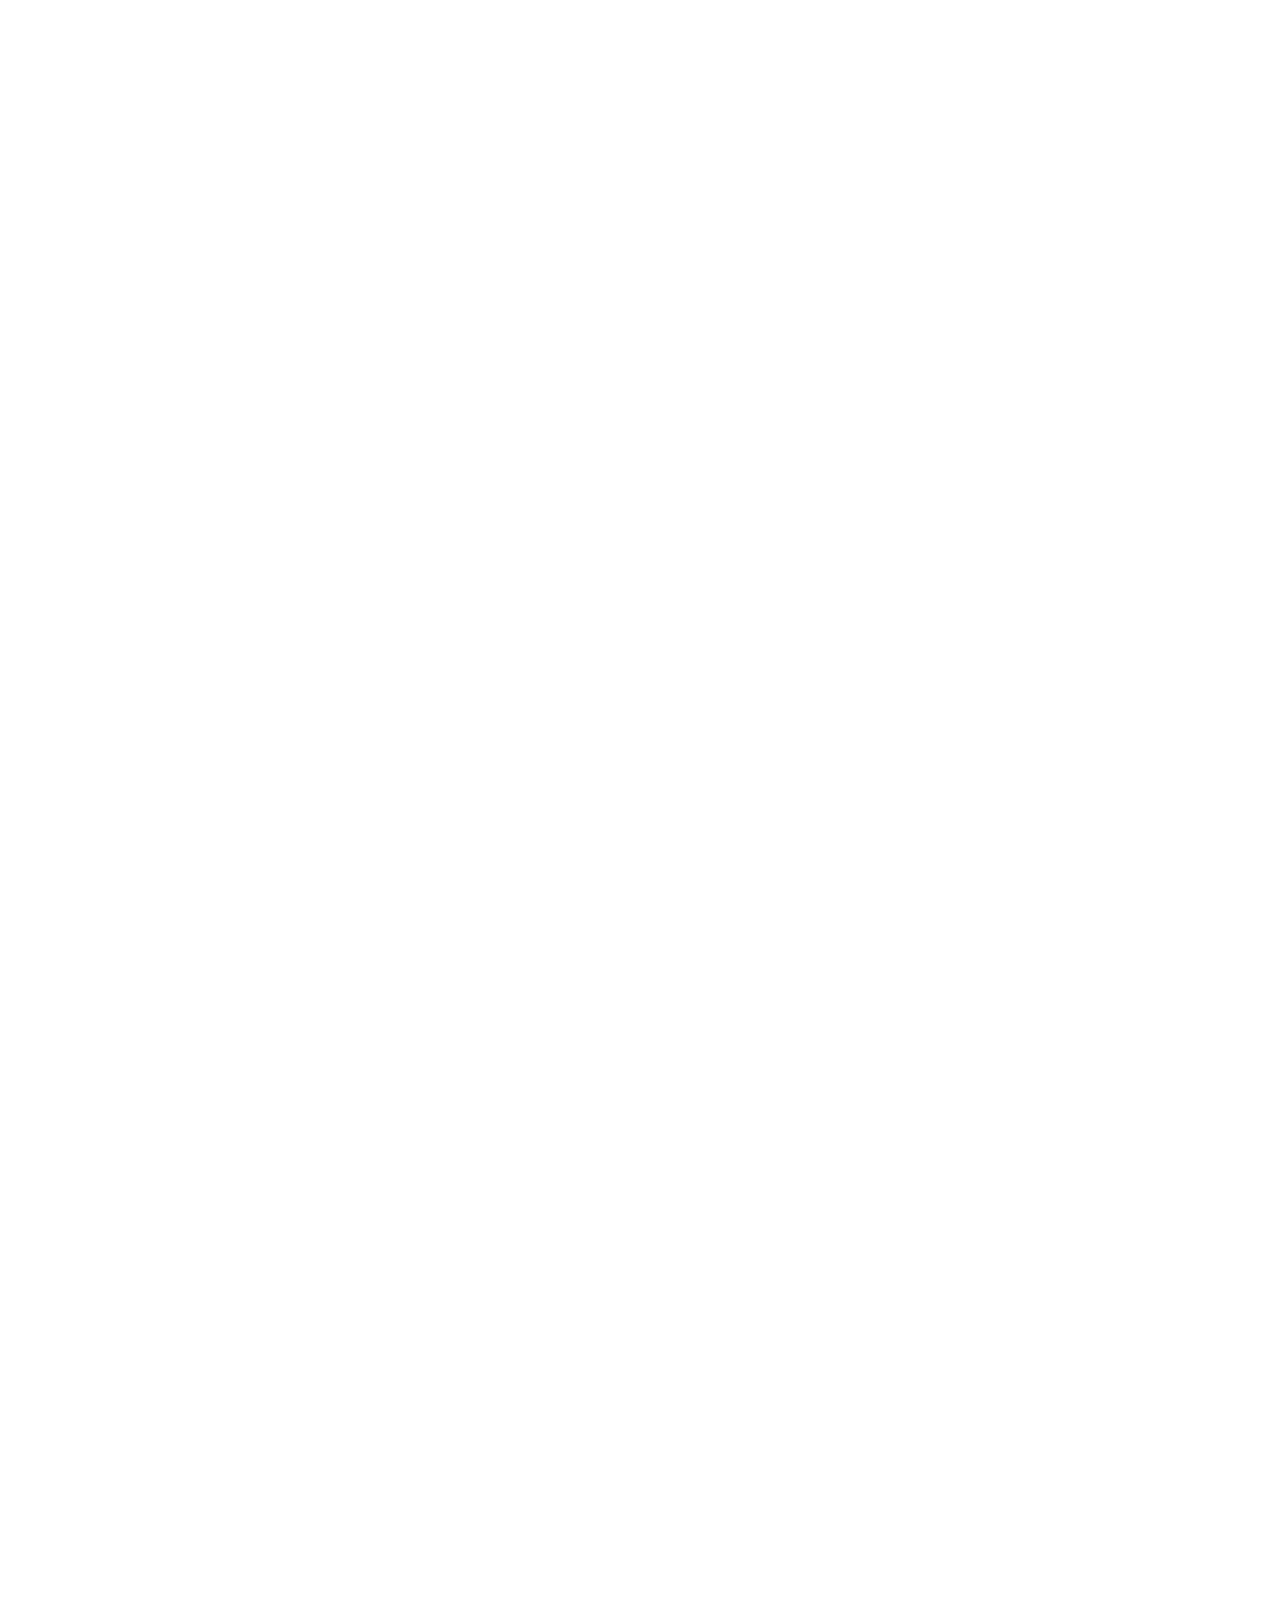
==== commit d889e63e: "modal-wrapper and pf-wrapper finished" ====
--- a/html/index.html
+++ b/html/index.html
@@ -146,6 +146,7 @@
             <li class="pf"><img src="../img/p7.jpg" alt="pf" class="img"></li>
             <li class="pf"><img src="../img/p8.jpg" alt="pf" class="img"></li>
         </ul>
+        <button class="bt-more">LOAD MORE</button>
     </section>
     <!--  pf-wrppaer//  -->
 
@@ -173,7 +174,7 @@
     <!--  modal-wrppaer!  -->
     <aside class="modal-wrapper">
         <div class="modal-wrap">
-            <img src="../img/p1.jpg" alt="modal-img" class="modal-img">
+            <img src="" alt="" class="modal-img img">
             <h3 class="modal-title"></h3>
         </div>
         <i class="fa fa-times modal-close"></i>
--- a/css/index.css
+++ b/css/index.css
@@ -247,6 +247,7 @@
 /*********************       pf-wrapper    **************************/
 .pf-wrapper{
     overflow: hidden;
+    text-align: center;
 }
 .pf-wrapper > .pf-wrap{
     width: 102%;
@@ -265,7 +266,14 @@
 .pf-wrapper > .pf-wrap > .pf:hover > img{
     opacity: .75;
     transform: scale(1.1);
-
+}
+.pf-wrapper > .bt-more {
+    padding: 0.75em 1.25em; 
+    background-color: #eee; 
+    color: #111;
+}
+.pf-wrapper > .bt-more:hover {
+    background-color: #bbb;
 }
 
 
@@ -277,6 +285,7 @@
 
 /*********************       modal-wrapper    **********************/
 .modal-wrapper{
+    display: none;
     position: fixed;
     z-index:10;
     width: 100%;
@@ -286,24 +295,31 @@
     top: 0;
     left: 0;
     text-align: center;
-    padding-top: 20vh;
+    padding: 20vh 2% 10vh 2%;
 }
 .modal-wrapper > .modal-wrap{
     display: inline-block;
-}
-.modal-wrapper > .modal-close{
-    top:0;
-    right: 0;
-    position: absolute;
-    width: 50px;
-    height: 50px;
-    line-height: 50px;
+    transition: all .5s;
+}
+.modal-wrapper > .modal-wrap > .modal-img {
+    margin-bottom: 1em;
+}
+
+
+.modal-wrapper > .modal-close {
+    position: absolute; 
+    top: 0; 
+    right: 0; 
+    width: 50px; 
+    height: 50px; 
+    line-height: 50px; 
     cursor: pointer;
 }
-.modal-wrapper > .modal-close:hover{
-    background-color: #ccc;
+.modal-wrapper > .modal-close:hover {
+    background-color: #ccc; 
     color: #111;
 }
+
 
 
 
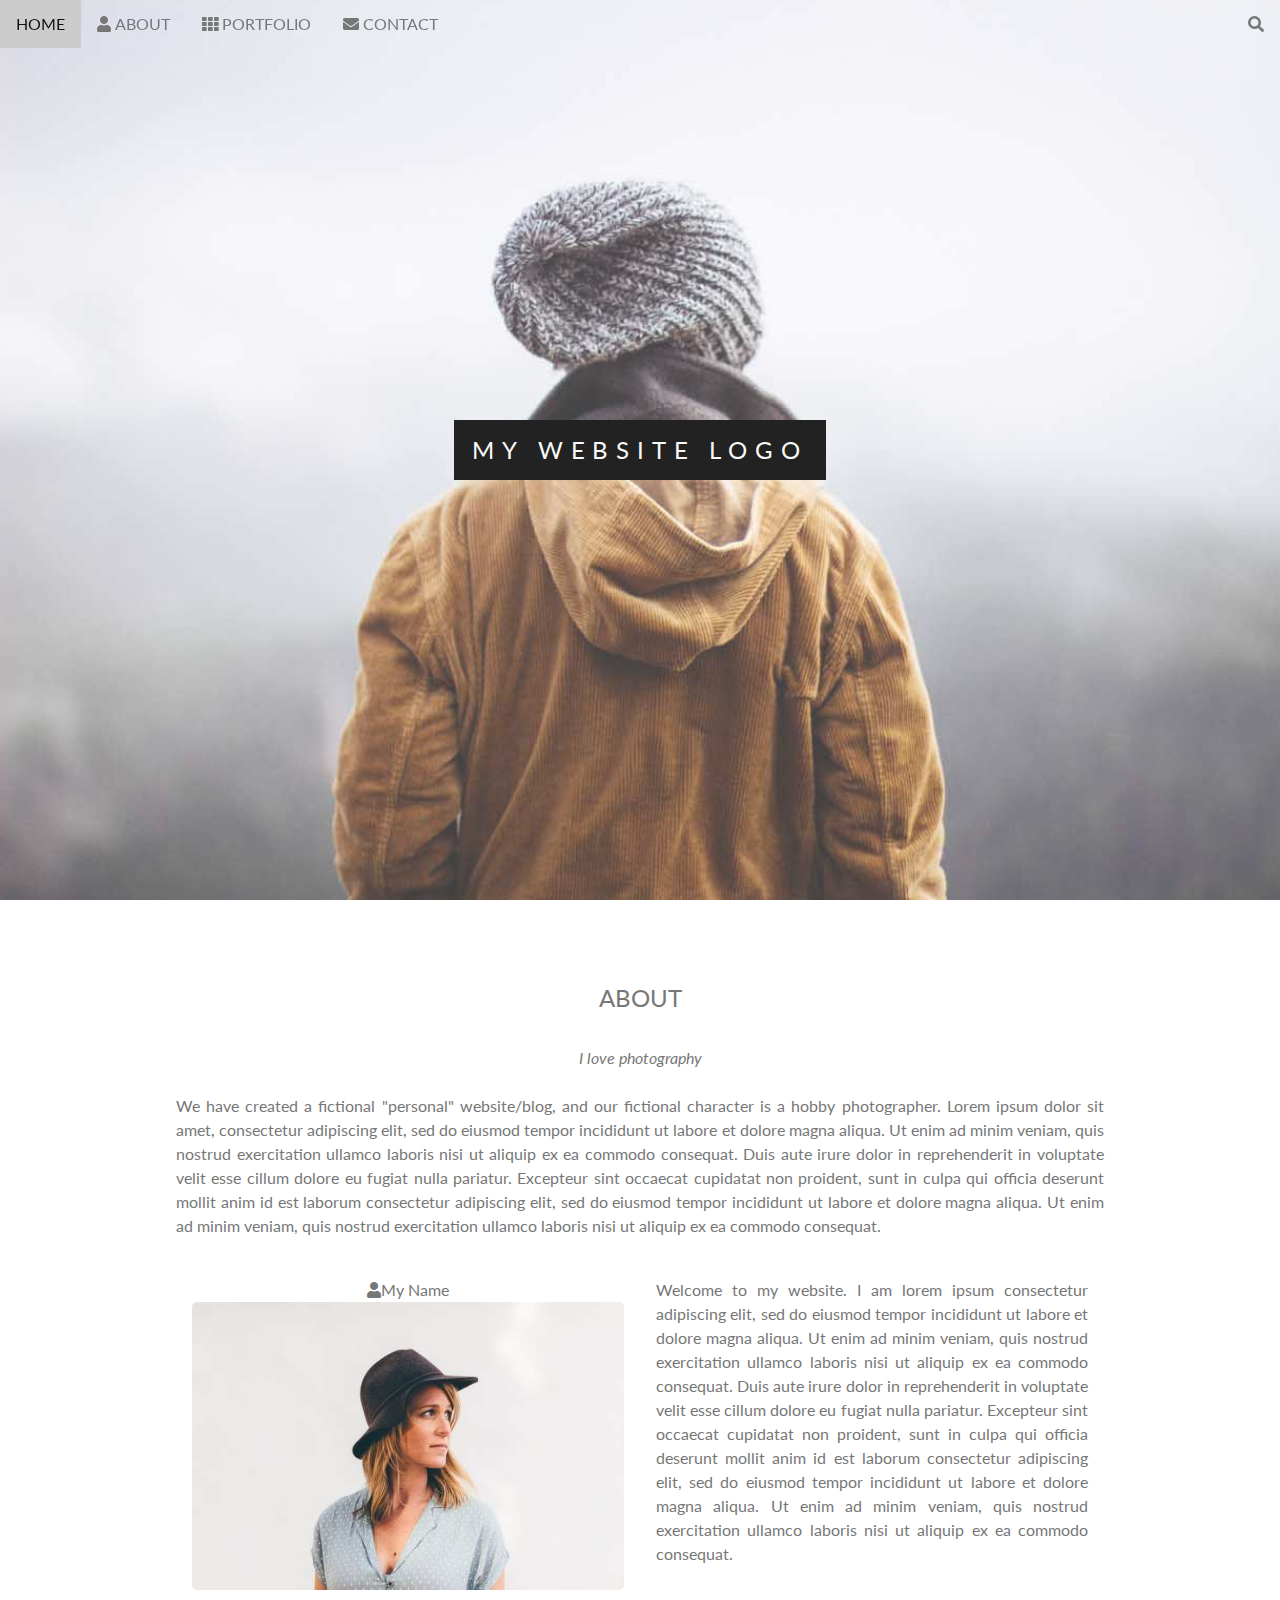
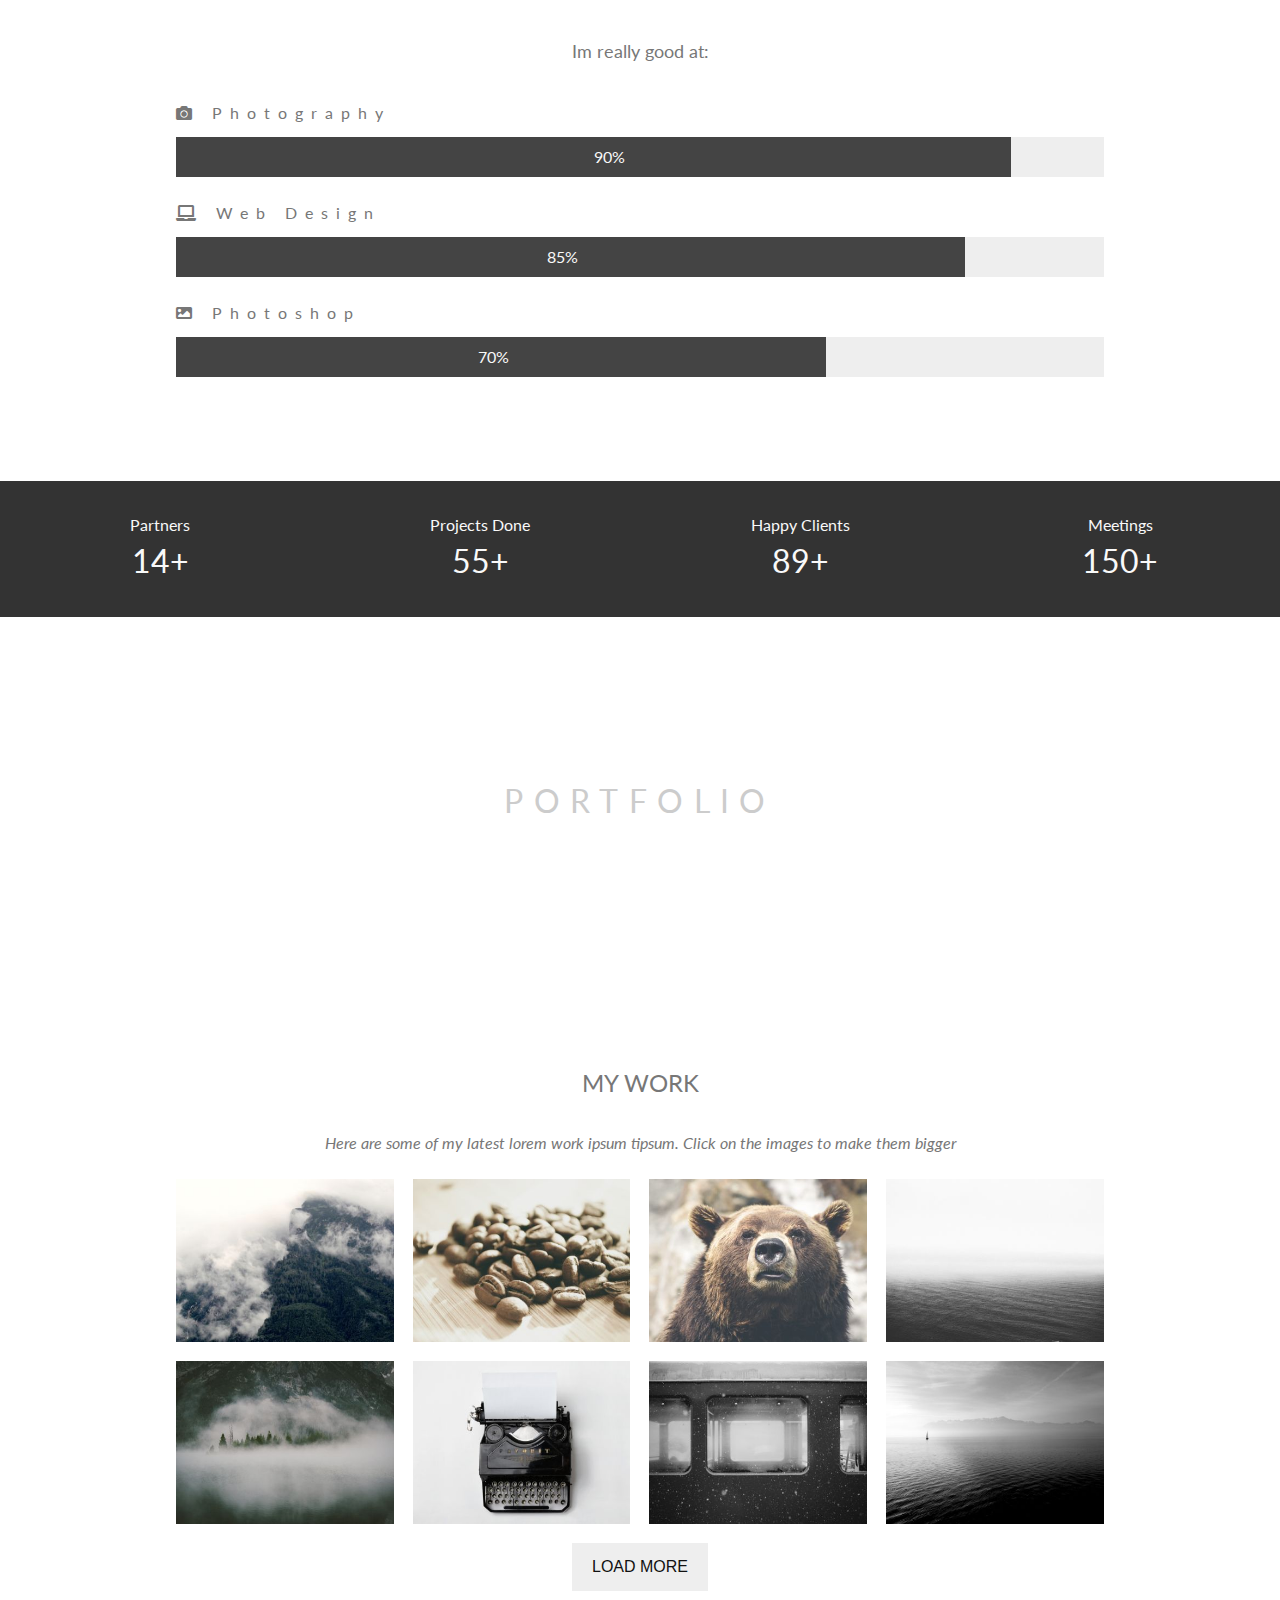
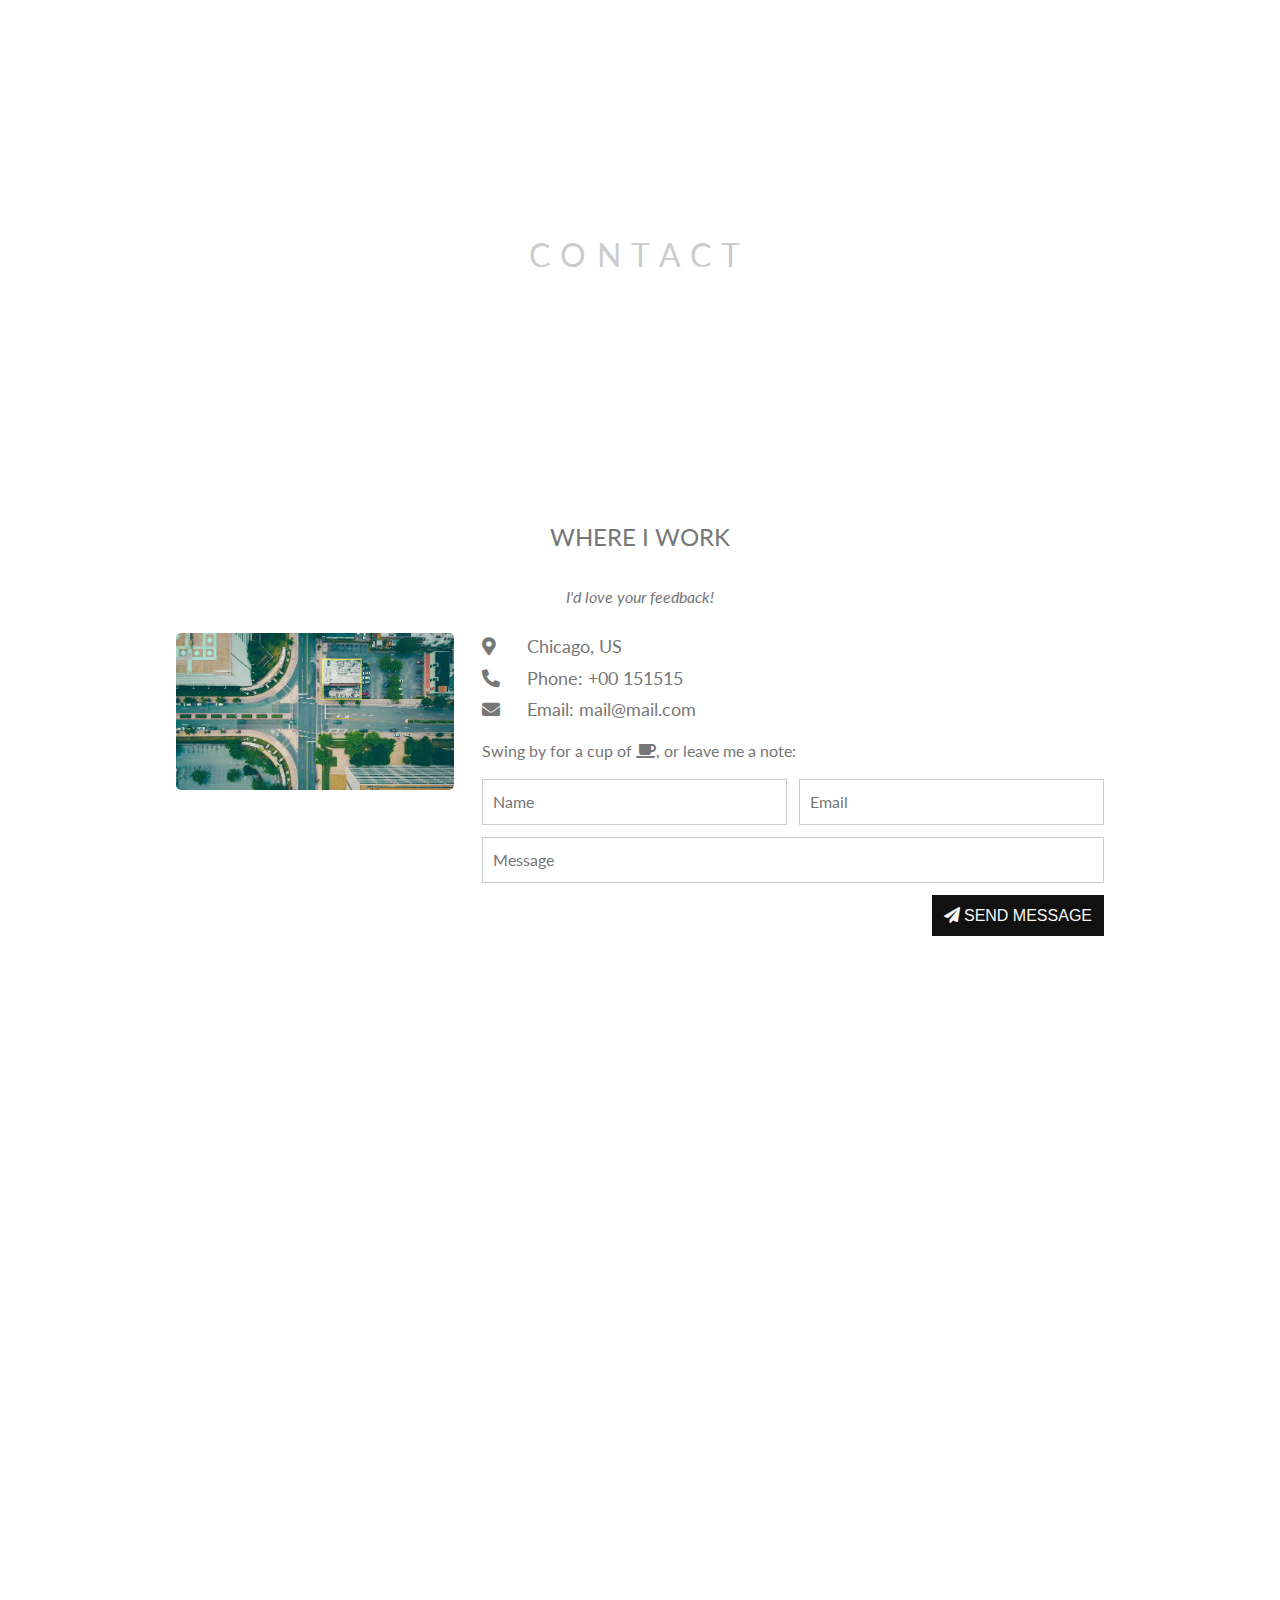
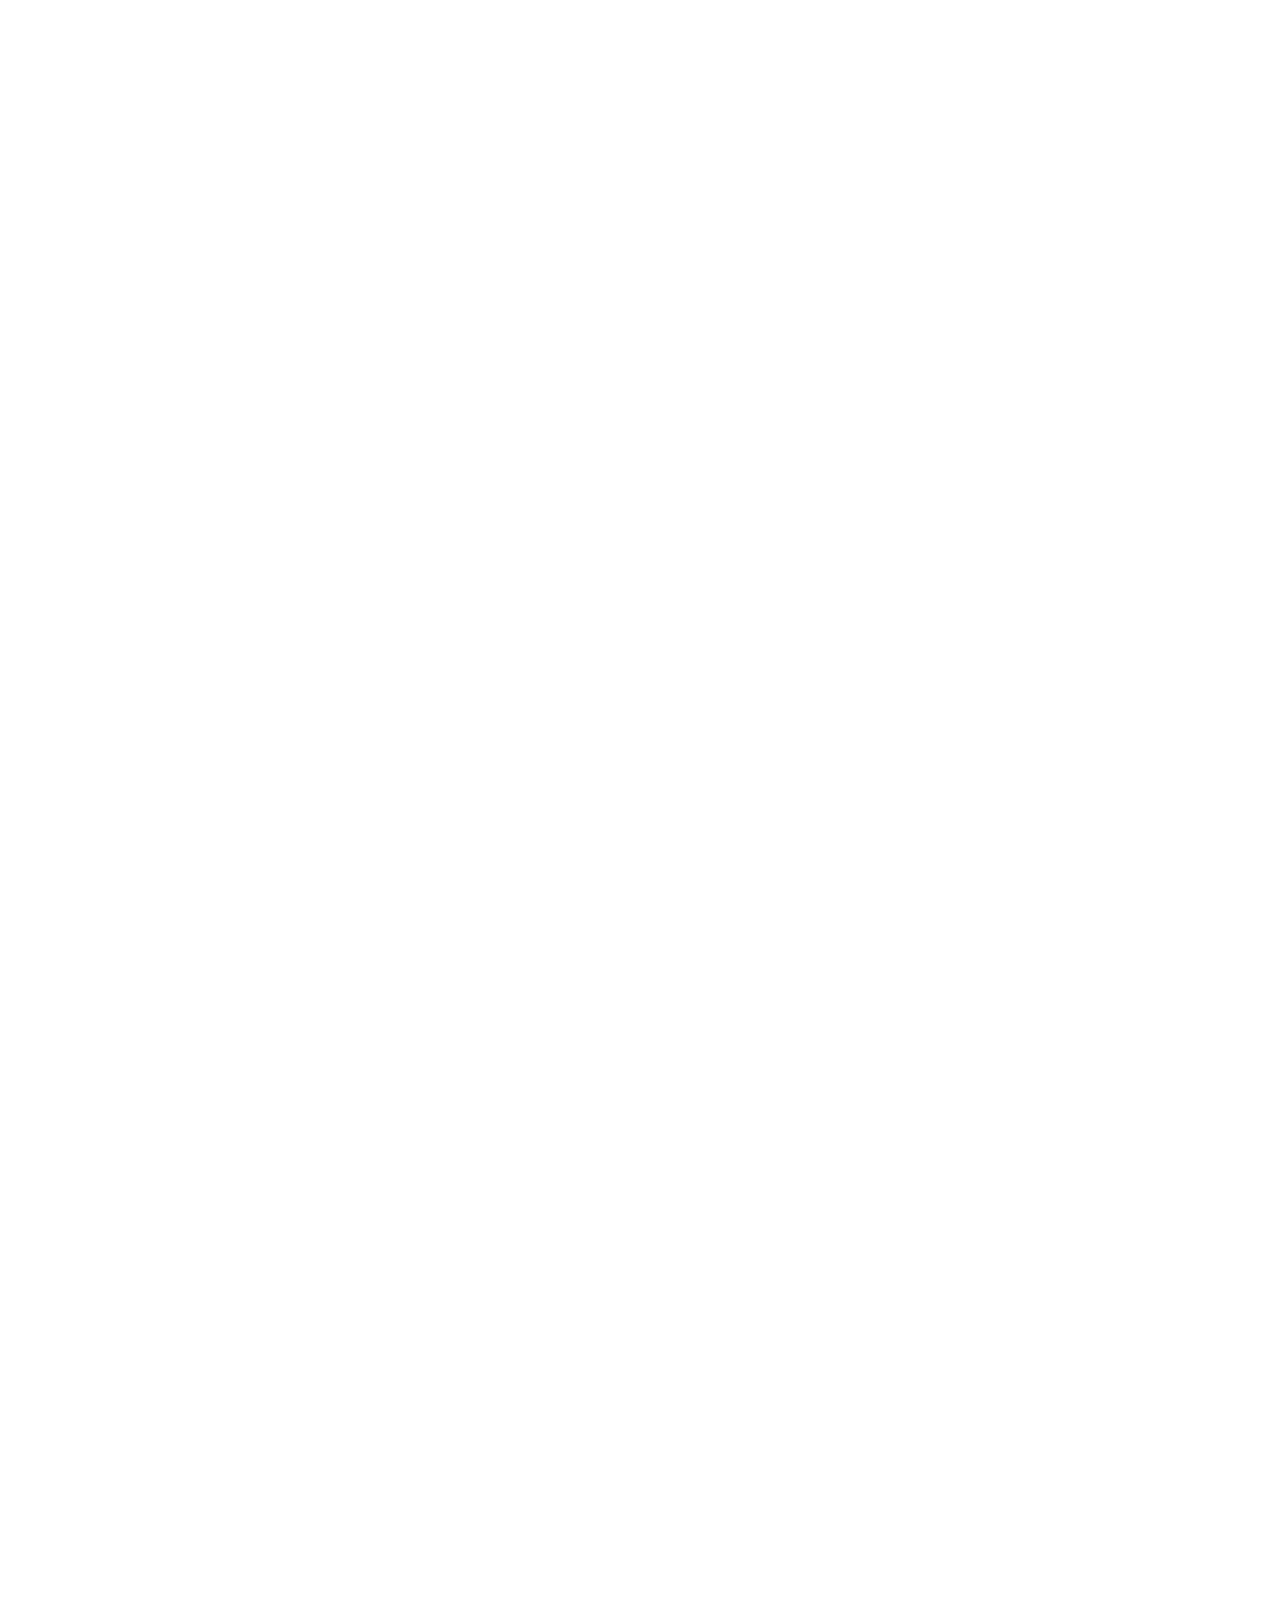
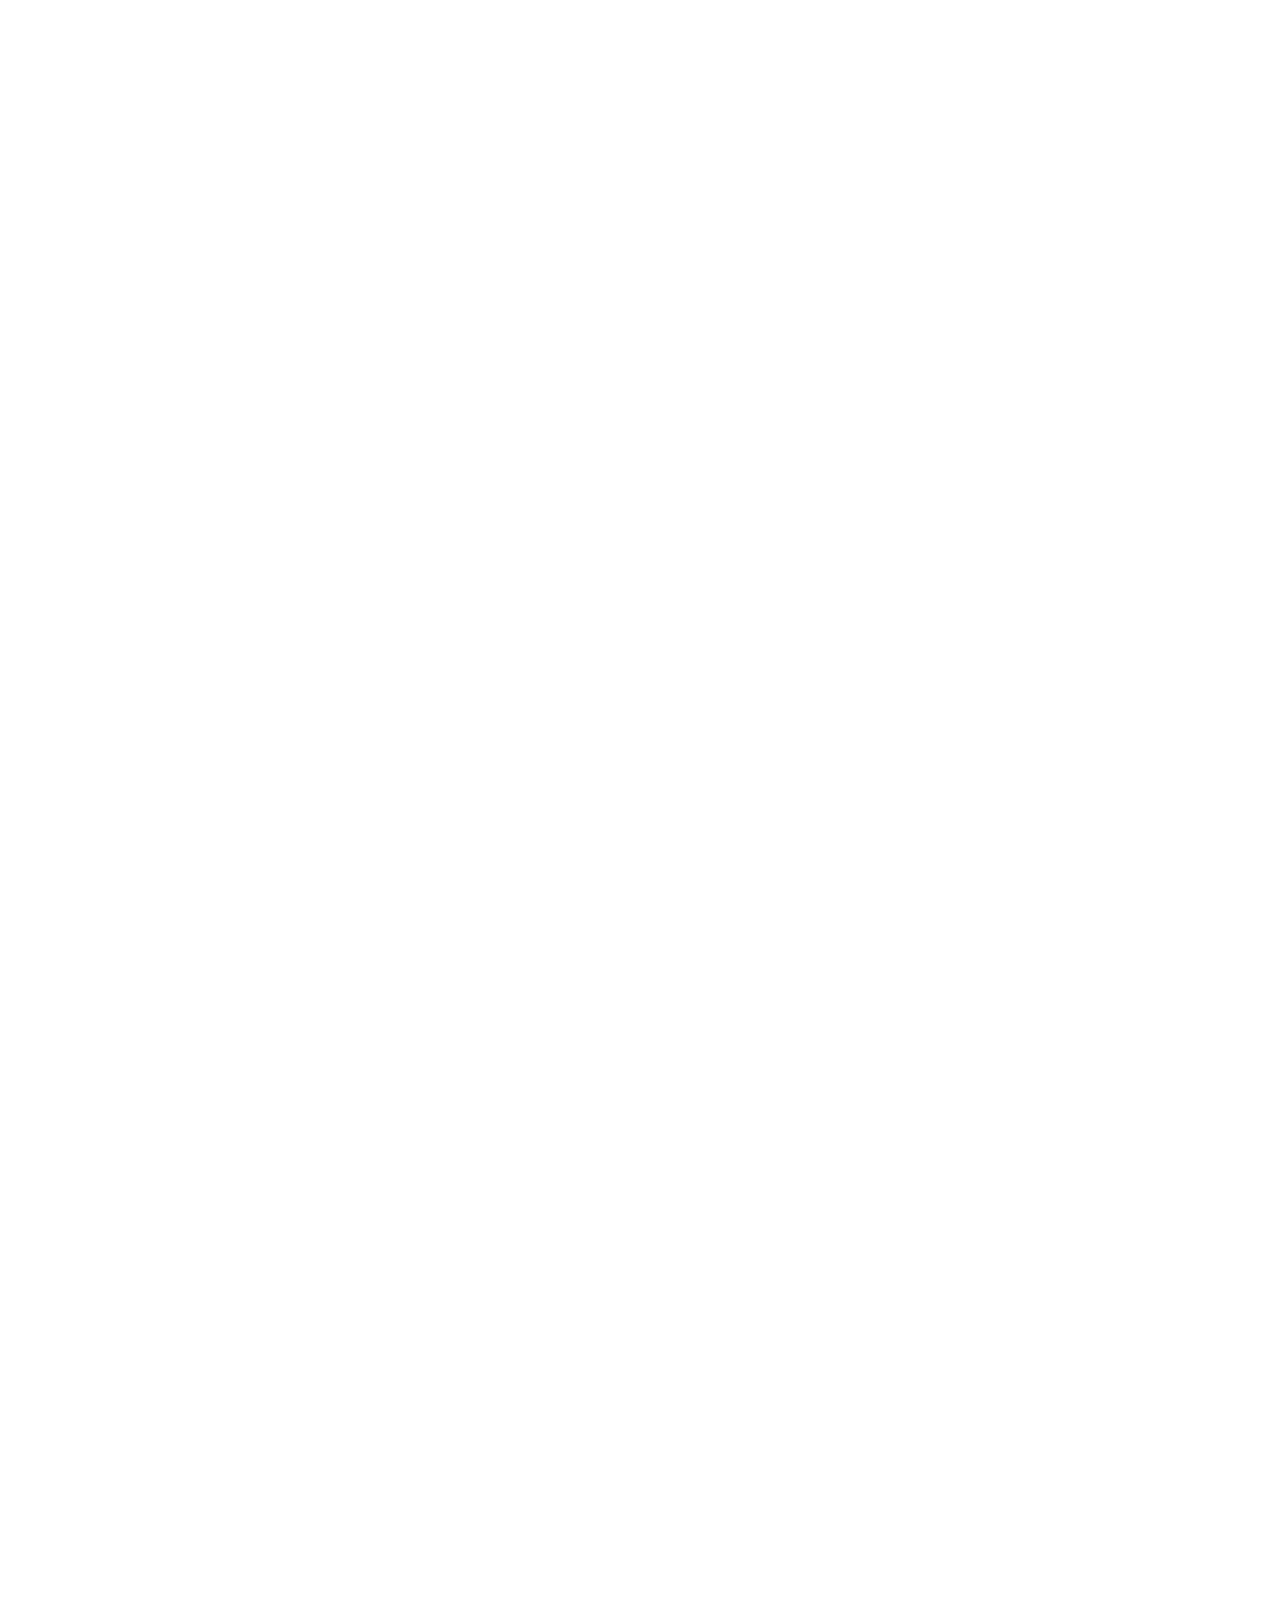
==== commit ca95404e: "contact-wrapper finished" ====
--- a/html/index.html
+++ b/html/index.html
@@ -159,10 +159,37 @@
 
 
     <!--  contact-wrppaer  -->
-    <section class="contact-wrapper wrapper">
-        <h2 class="title">WHERE I WORK</h2>
-       <h3 class="title">I'd love your feedback!</h3>
-    </section>
+    <section class="contact-wrapper wrapper" id="contact">
+		<h2 class="title">WHERE I WORK</h2>
+		<h3 class="title">I'd love your feedback!</h3>
+		<div class="contact-outwrap clearfix">
+			<div class="location-inwrap">
+				<img src="../img/map.jpg" alt="위치" class="img">
+			</div>
+			<div class="info-inwrap">
+				<ul class="info-wrap">
+					<li class="info">
+						<i class="fa fa-map-marker-alt"></i> Chicago, US
+					</li>
+					<li class="info">
+						<i class="fa fa-phone-alt"></i> Phone: <a href="tel:+00 151515">+00 151515</a>
+					</li>
+					<li class="info">
+						<i class="fa fa-envelope"></i> Email: <a href="mailto:mail@mail.com">mail@mail.com</a>
+					</li>
+				</ul>
+				<p class="desc-wrap">
+					Swing by for a cup of <i class="fa fa-coffee"></i>, or leave me a note:
+				</p>
+				<form action="#" class="form-wrap clearfix">
+					<input type="text" class="input-text" name="name" placeholder="Name" autocomplete="off">
+					<input type="text" class="input-text" name="email" placeholder="Email" autocomplete="off">
+					<input type="text" class="input-text" name="msg" placeholder="Message" autocomplete="off">
+					<button><i class="fa fa-paper-plane"></i> SEND MESSAGE</button>
+				</form>
+			</div>
+		</div>
+	</section>
     <!--  contact-wrppaer//  -->
 
 
--- a/css/index.css
+++ b/css/index.css
@@ -278,6 +278,60 @@
 
 
 /*********************       contact-wrapper    *********************/
+.contact-wrapper{}
+.contact-wrapper > .contact-outwrap{}
+.contact-wrapper > .contact-outwrap > .location-inwrap{
+    width: 30%;
+    float: left;
+}
+.contact-wrapper > .contact-outwrap > .location-inwrap > img{
+    border-radius: 5px;
+}
+.contact-wrapper > .contact-outwrap > .info-inwrap{
+    float: right;
+    width: 70%;
+    padding-left: 3%;
+}
+.contact-wrapper > .contact-outwrap > .info-inwrap > .info-wrap {
+    margin-bottom: 1em;
+}
+.contact-wrapper > .contact-outwrap > .info-inwrap > .info-wrap > .info{
+    font-size: 1.125em;
+    margin-bottom: 0.25em;
+}
+.contact-wrapper > .contact-outwrap > .info-inwrap > .info-wrap > .info > .fa {
+    width: 40px;
+}
+.contact-wrapper > .contact-outwrap > .info-inwrap > .desc-wrap {
+    margin-bottom: 1em;
+}
+
+.contact-wrapper > .contact-outwrap > .info-inwrap > .form-wrap > input{
+    padding: 0.625em; 
+    width: 49%;
+    border: 1px solid #ccc; 
+    margin-bottom: 0.75em;
+}
+.contact-wrapper > .contact-outwrap > .info-inwrap > .form-wrap > input:nth-child(1){
+    float: left;
+}
+.contact-wrapper > .contact-outwrap > .info-inwrap > .form-wrap > input:nth-child(2){
+    float: right;
+}
+.contact-wrapper > .contact-outwrap > .info-inwrap > .form-wrap > input:nth-child(3){
+    width: 100%;
+}
+.contact-wrapper > .contact-outwrap > .info-inwrap > .form-wrap > button {
+    float: right; 
+    background-color: #111; 
+    color: #f9f9f9; 
+    padding: 0.75em; 
+    line-height: 1;
+}
+.contact-wrapper > .contact-outwrap > .info-inwrap > .form-wrap > button:hover {
+    background-color: #ccc; 
+    color: #111;
+}
 
 
 /*********************       footer-wrapper    **********************/
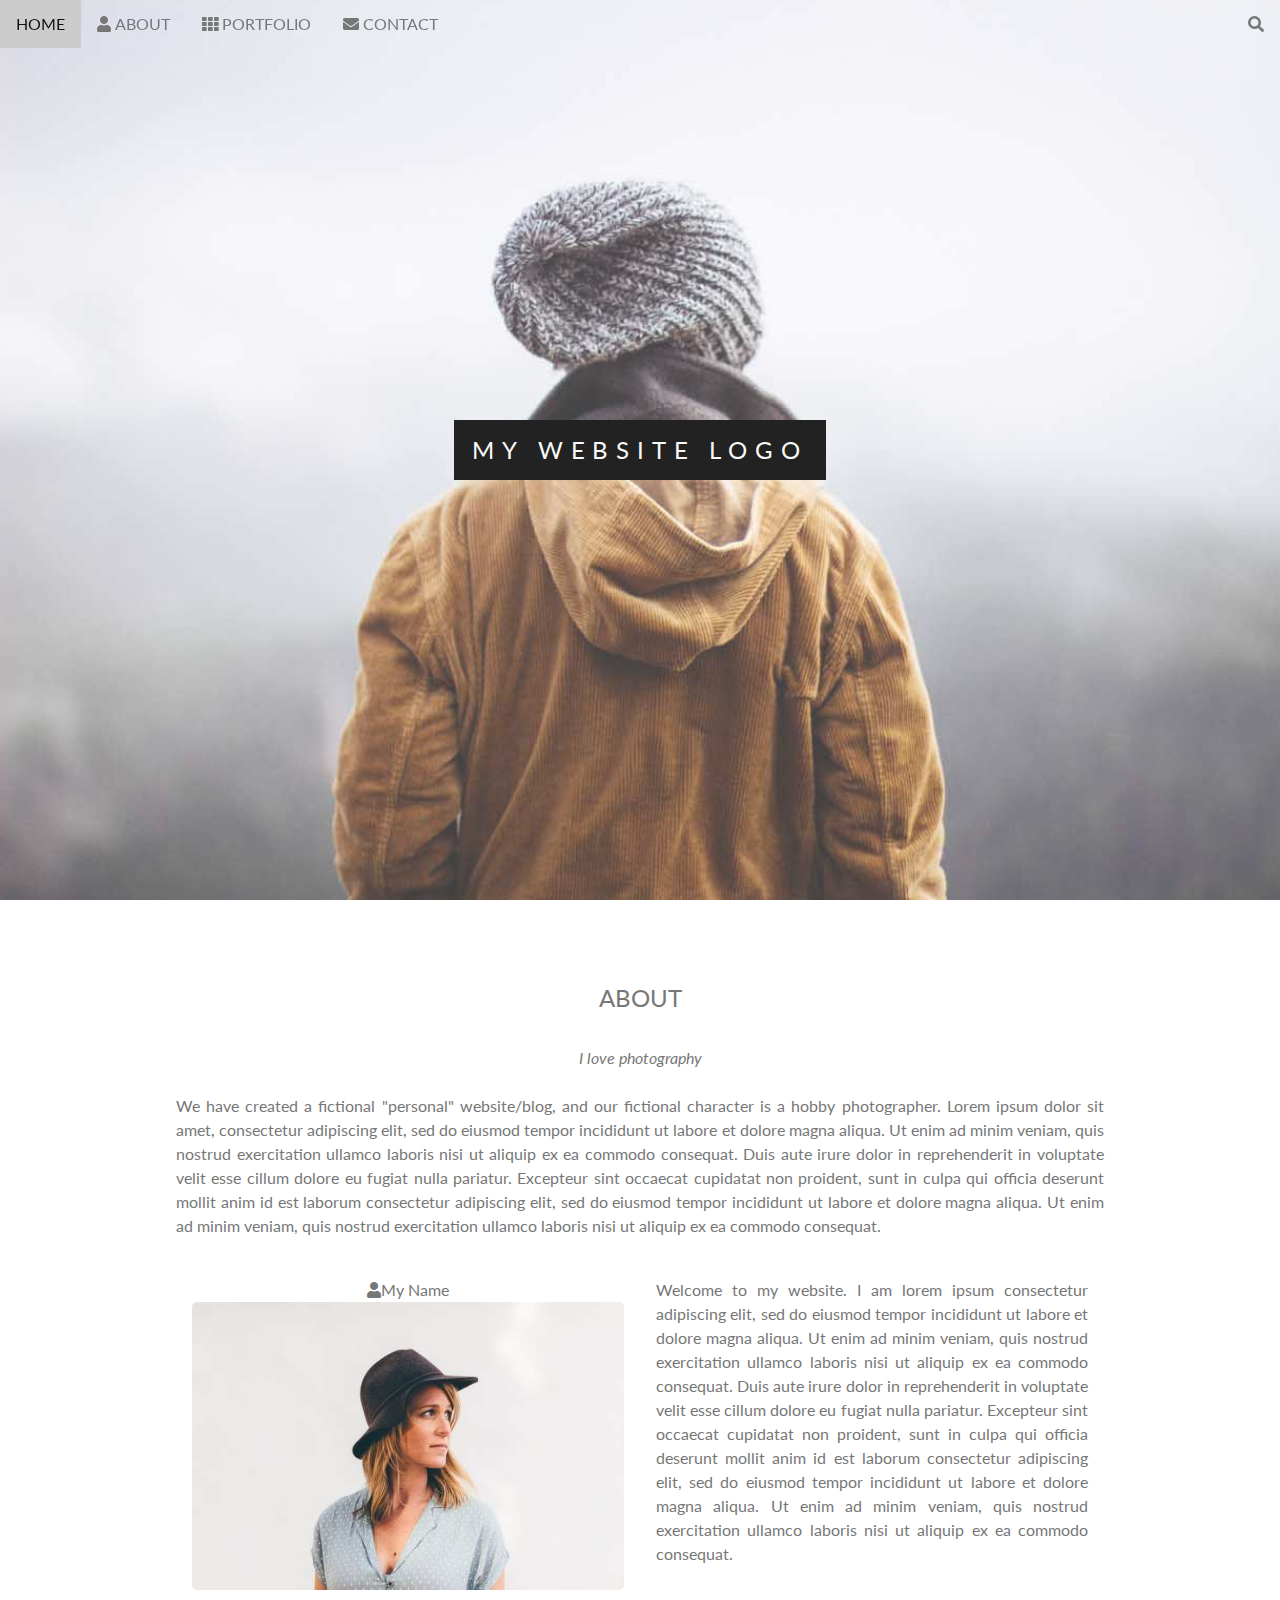
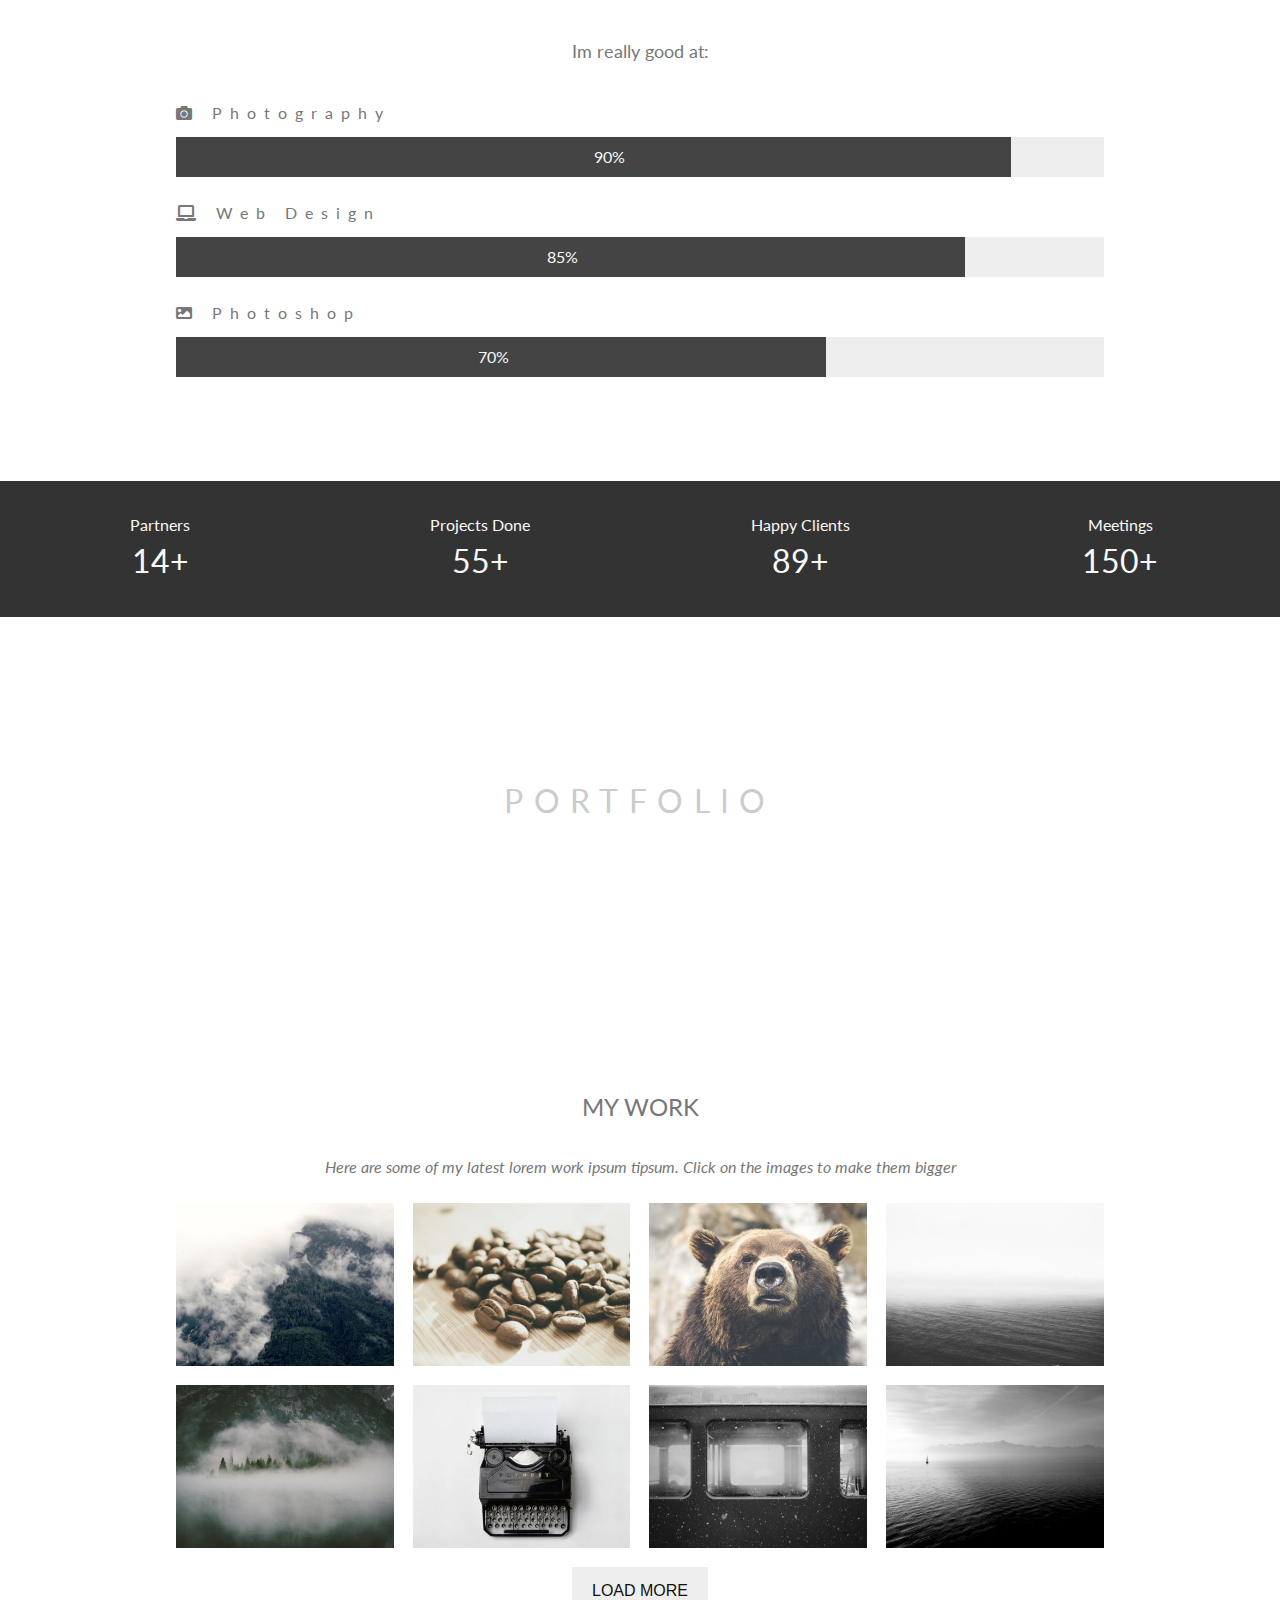
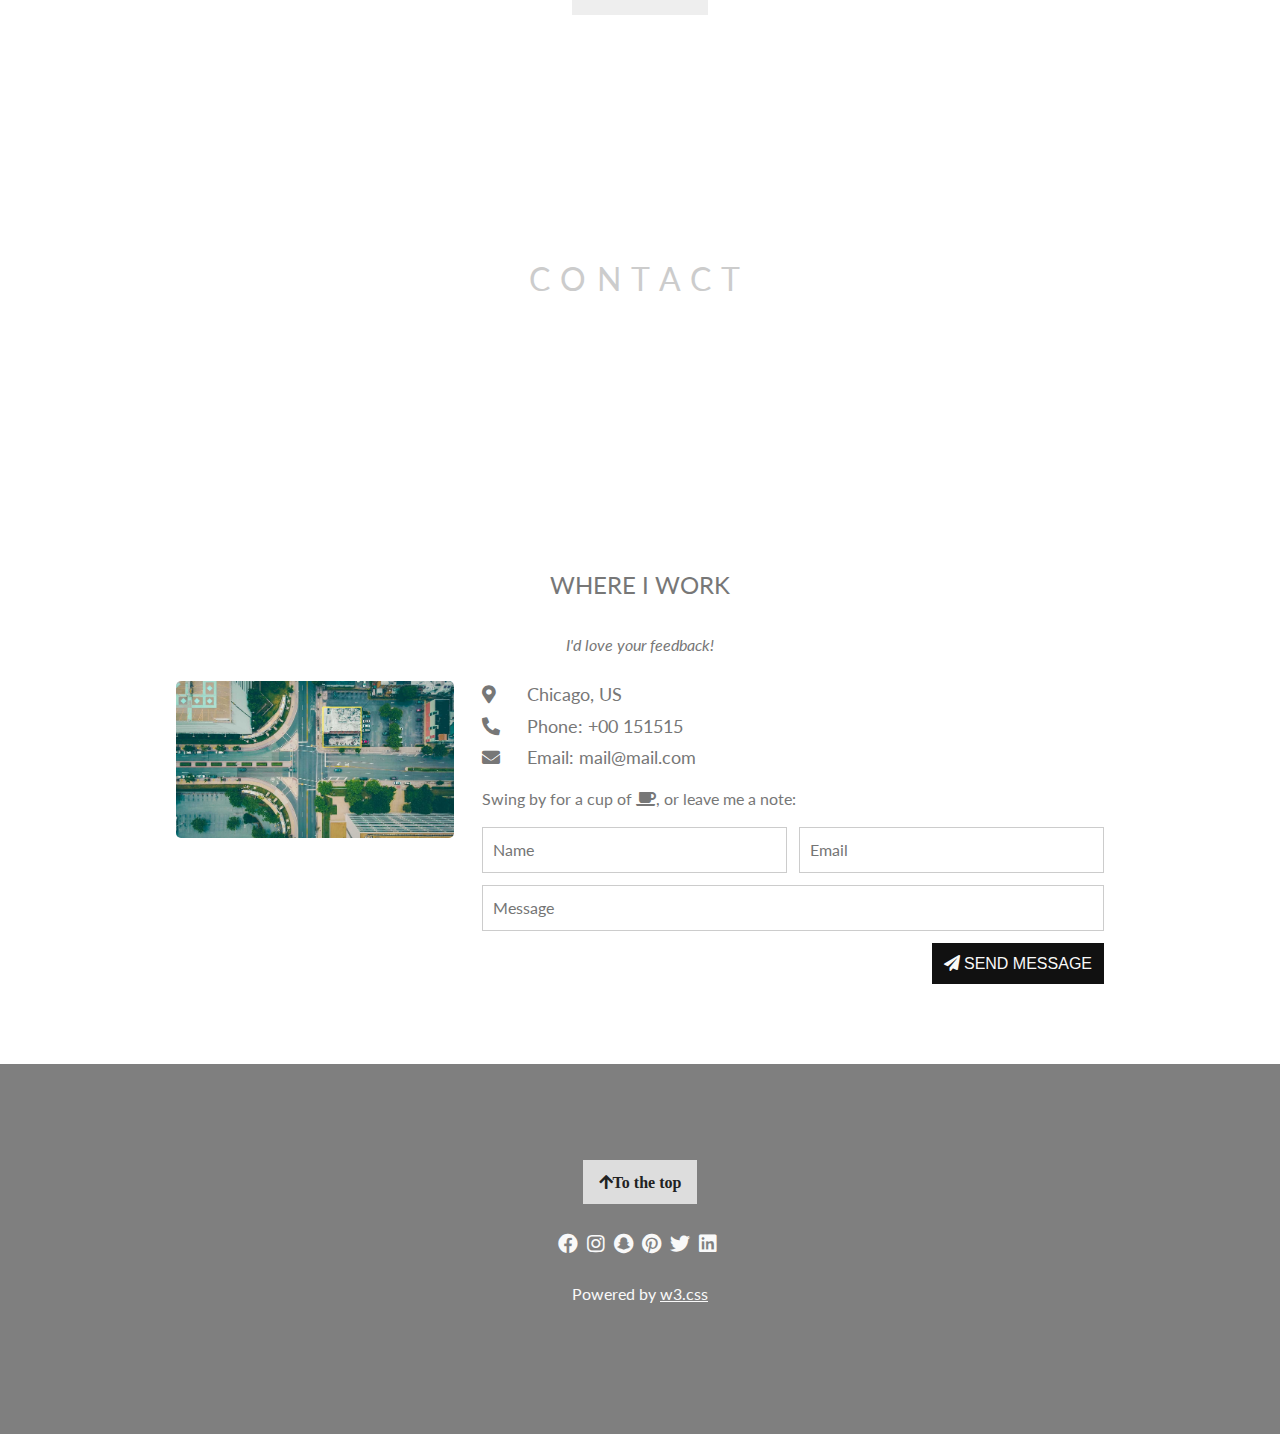
==== commit ff9404c9: "footer-wrapper and all finished" ====
--- a/html/index.html
+++ b/html/index.html
@@ -34,7 +34,6 @@
 
 
     <!--  main-wrppaer  -->
-    
     <section class="main-wrapper">
         <div class="main-wrap">
             <h1 class="logo">MY
@@ -46,7 +45,8 @@
 
 
     <!--  about-wrppaer  -->
-    <section class="about-wrapper wrapper">
+    <!-- <a name="about" class="anchor"></a> -->
+    <section class="about-wrapper wrapper" id="about">
        <h2 class="title">ABOUT</h2>
        <h3 class="title">I love photography</h3>
        <p class="content">
@@ -131,6 +131,7 @@
 
    
     <!--  pf-wrppaer  -->
+    <a name="pf" class="anchor"></a>
     <section class="pf-wrapper wrapper">
         <h2 class="title">MY WORK</h2>
        <h3 class="title">Here are some of my latest lorem work ipsum tipsum.
@@ -159,6 +160,7 @@
 
 
     <!--  contact-wrppaer  -->
+    <a name="contact" class="anchor"></a>
     <section class="contact-wrapper wrapper" id="contact">
 		<h2 class="title">WHERE I WORK</h2>
 		<h3 class="title">I'd love your feedback!</h3>
@@ -194,7 +196,18 @@
 
 
     <!--  footer-wrppaer  -->
-    <footer class="footer-wrapper"></footer>
+    <footer class="footer-wrapper">
+        <a href="#" class="bt-top"><i class="fa fa-arrow-up">To the top</i></a>
+        <ul class="sns-wrap">
+            <li class="sns"><a href="#" class="sns fab fa-facebook"></a></li>
+            <li class="sns"><a href="#" class="sns fab fa-instagram"></a></li>
+            <li class="sns"><a href="#" class="sns fab fa-snapchat"></a></li>
+            <li class="sns"><a href="#" class="sns fab fa-pinterest"></a></li>
+            <li class="sns"><a href="#" class="sns fab fa-twitter"></a></li>
+            <li class="sns"><a href="#" class="sns fab fa-linkedin"></a></li>
+        </ul>
+        <p class="copyright">Powered by <a href="#">w3.css</a></p>
+    </footer>
     <!--  footer-wrppaer//  -->
 
 
--- a/css/index.css
+++ b/css/index.css
@@ -3,7 +3,6 @@
 /**************************    common    ****************************/
 html, body{
     font-family: 'Lato',sans-serif;
-    height: 8000px;
     line-height: 1.5;
     color: #777;
 }
@@ -335,7 +334,41 @@
 
 
 /*********************       footer-wrapper    **********************/
-
+.footer-wrapper{
+    background-color: rgba(0, 0, 0, 0.5);
+    color: #f9f9f9;
+    padding: 6em 1em 8em 1em;
+    text-align: center;
+}
+.footer-wrapper:hover{
+    background-color:rgba(0, 0, 0, 0.4);
+}
+.footer-wrapper > .bt-top{
+    background-color: #ddd;
+    color: #222;
+    padding: 0.625em 1em;
+    margin-bottom: 1.5em;
+    cursor: pointer;
+}
+.footer-wrapper > .bt-top:hover{
+    background-color: #ccc;
+}
+.footer-wrapper > .sns-wrap{
+    text-align: center;
+    margin-bottom: 1.5em;
+}
+.footer-wrapper > .sns-wrap > .sns{
+    display: inline-block;
+    letter-spacing: .25em;
+    font-size: 1.25em;
+}
+.footer-wrapper > .copyright > a:link{
+    text-decoration: underline;
+}
+.footer-wrapper > .copyright > a:hover{
+    color: #0aac0a;
+    text-decoration: underline;
+}
 
 /*********************       modal-wrapper    **********************/
 .modal-wrapper{
@@ -413,6 +446,20 @@
         width: 100%;
         border-bottom: 1px solid #444;
     }
+	.contact-wrapper > .contact-outwrap > .location-inwrap {
+        width: 100%;
+    }
+	.contact-wrapper > .contact-outwrap > .info-inwrap {
+        width: 100%; 
+        padding-top: 3%; 
+        padding-left: 0;
+    }
+	aside.title-bar {
+        background-attachment: unset;
+    }
+	.main-wrapper {
+        background-attachment: unset;
+    }
  
 
 @media(max-width:576px){
@@ -423,6 +470,13 @@
     .pf-wrapper > .pf-wrap > .pf{
         width: 98%;
     }
-}
-
-
+    .contact-wrapper > .contact-outwrap > .info-inwrap > .form-wrap > input:nth-child(1) {
+        width: 100%;
+    }
+	.contact-wrapper > .contact-outwrap > .info-inwrap > .form-wrap > input:nth-child(2) {
+        width: 100%;
+    }
+}
+}
+
+
